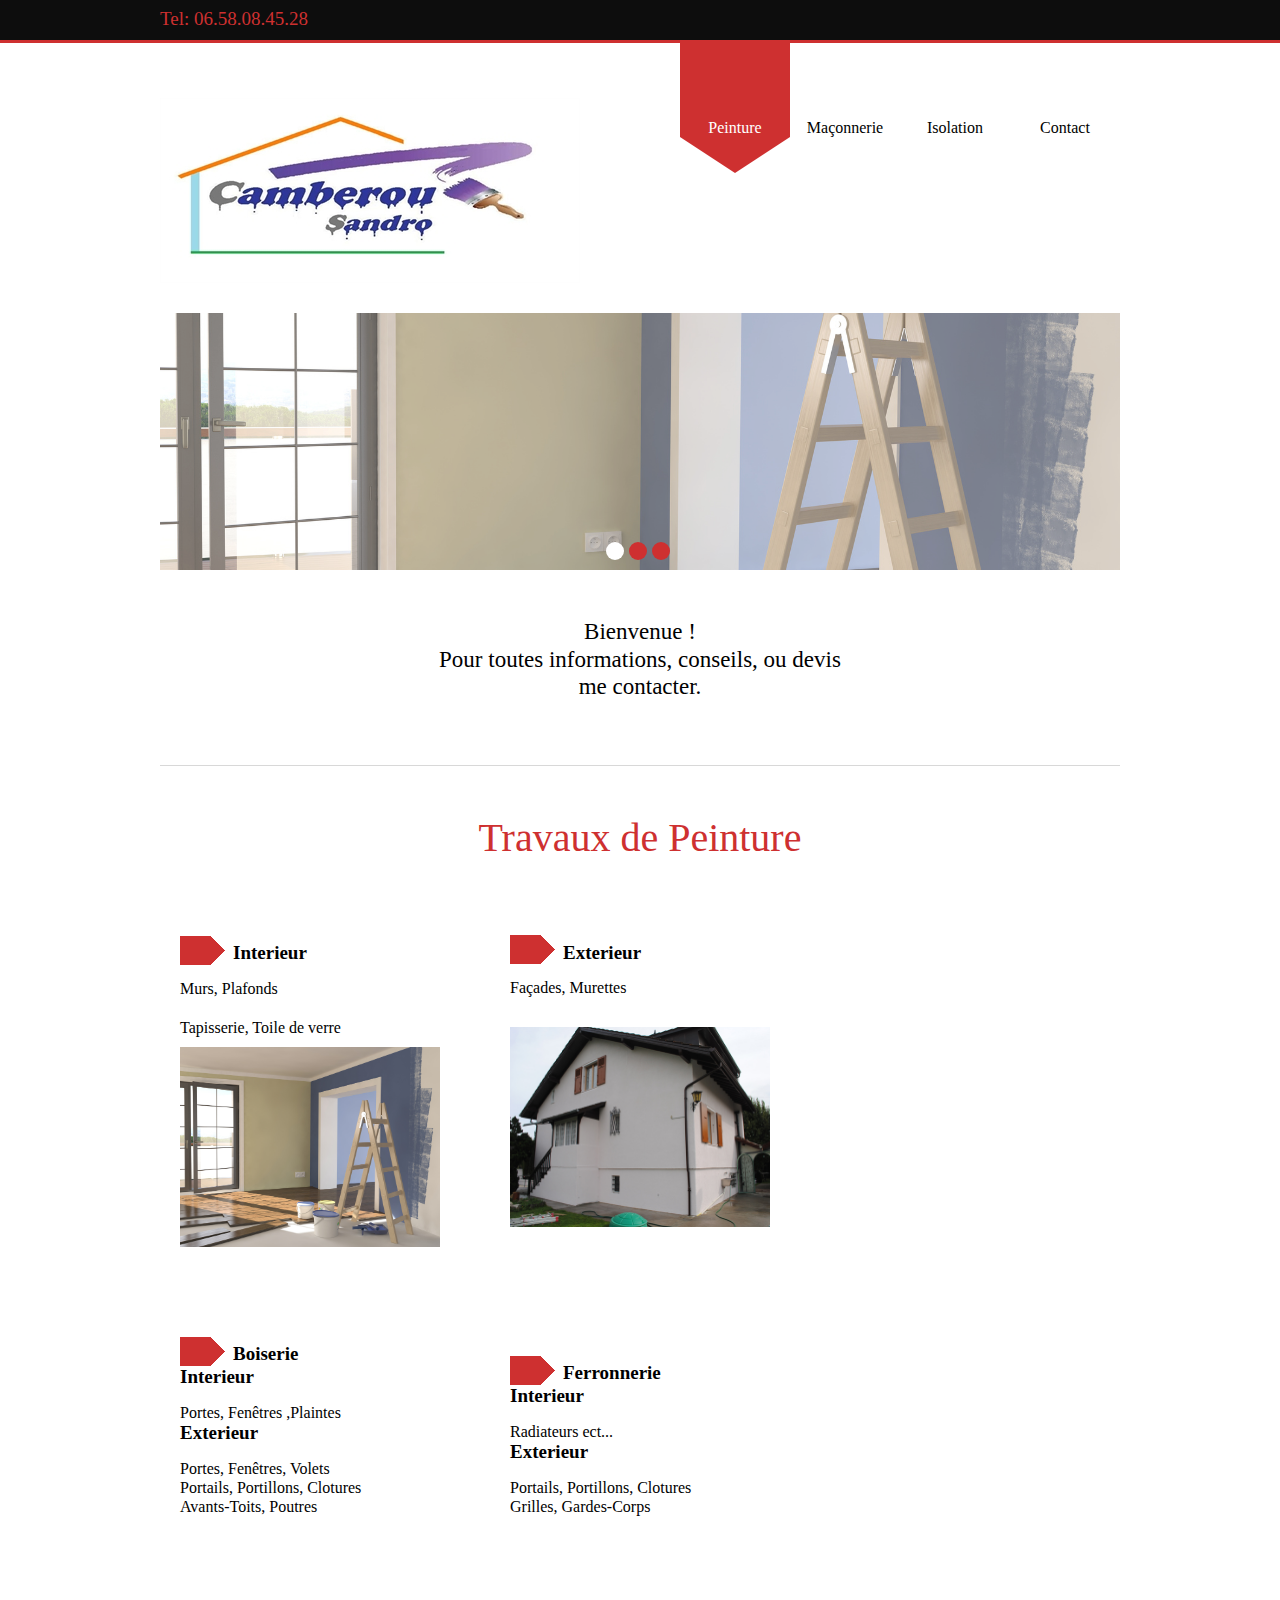
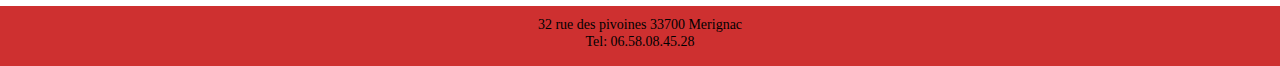
==== index.htm @ 429942e9 "init" ====
<!DOCTYPE HTML>
<html xmlns="http://www.w3.org/1999/xhtml" dir="ltr" lang="fr">
 <head>
  <meta http-equiv="content-type" content="text/html; charset=UTF-8" />
  <meta name="generator" content="openElement (1.56.4)" />
  <link id="openElement" rel="stylesheet" type="text/css" href="WEFiles/Css/v02/openElement.css?v=50491126800" />
  <link id="OETemplate1" rel="stylesheet" type="text/css" href="Templates/design.css?v=50491126800" />
  <link id="OEBase" rel="stylesheet" type="text/css" href="index.css?v=50491126800" />
  <link rel="stylesheet" type="text/css" href="WEFiles/EG/EG_9aa5ea01/Css/skitter-v133.css?v=50491126800" />
  <!--[if lte IE 7]>
  <link rel="stylesheet" type="text/css" href="WEFiles/Css/ie7.css?v=50491126800" />
  <![endif]-->
  <script type="text/javascript">
   var WEInfoPage = {"PHPVersion":"phpOK","OEVersion":"1-56-4","PagePath":"index","Culture":"DEFAULT","LanguageCode":"FR","RelativePath":"","RenderMode":"Export","PageAssociatePath":"index","EditorTexts":null};
  </script>
  <script type="text/javascript" src="WEFiles/Client/jQuery/1.10.2.js?v=50491126800"></script>
  <script type="text/javascript" src="WEFiles/Client/jQuery/migrate.js?v=50491126800"></script>
  <script type="text/javascript" src="WEFiles/Client/Common/oe.min.js?v=50491126800"></script>
  <script type="text/javascript" src="index(var).js?v=50491126800"></script>
  <script type="text/javascript" src="WEFiles/EG/EG_9aa5ea01/Js/oe-skitter-v142.js?v=50491126800"></script>
  <script type="text/javascript" src="WEFiles/EG/EG_9aa5ea01/Js/OESkitterSlider1-v189.js?v=50491126800"></script>
  <script type="text/javascript" src="WEFiles/EG/EG_9aa5ea01/Js/skitter-easing-v88.js?v=50491126800"></script>
  <script type="text/javascript" src="WEFiles/EG/EG_9aa5ea01/Js/animate-colors-min-v76.js?v=50491126800"></script>
  <style id="OEScriptManager" type="text/css">
   /*Grâce à ces codes vous pouvez créer de nouvelles pages qui resteront responsive et les éléments du thème seront bien positionnés*/
   /*BARRE NOIRE MENU*/
   #WEheader-floatL, #WElogo {
   	float: left;
   	display: block !important;
   }
   #WEheader-floatR, #WEnav {
   	float: right;
   	display: block !important;
   }
   /*SLIDER couleur des points*/
   .OESZ_image_number {
   	background-color: #ce3030 !important;
   }
   .image_number_select {
   	background-color: white !important;
   }
   /*Distance entre contenu et pied de page*/
   .conteneur {
   	margin-bottom: 90px;
   }
   /*Adapter pied de page au contenu*/
   .OESZ_XBodyContent {
   	height: auto !important;
   }
   @media screen and (max-width: 640px) { 
   #WEheader-floatL, #WElogo {
   	float: none;
   	text-align: center;
   	margin-left: auto;
   	margin-right: auto;
   }
   #WElogo {
   	padding-top: 20px;
   }
   
   #WEheader-floatR {
   		margin-right: 5px;
   }
   #WEnav {
   	margin: auto;
   	float: none;
   	max-width: 440px;
   }
   	
   	
   /*contenu*/
   #XBody .colonnes {
   	padding: 0px !important;
   	margin: auto !important;
   	display: block !important;
   }
   #XBody .c-deux {
   	margin-top: 20px !important;
   	margin-bottom: 30px !important;
   }
   #WEnav {
   	margin-bottom: 20px;
   }
   .bouton-media {
   	padding: 5px 0 5px 0 !important;
   	background-image: none !important;	
   }
   	/*colonne droite*/
   .droite, .gauche {
   	max-width: 95% !important;
   }
   	
   /*FIN MEDIA*/	
   }
   @media screen and (max-width: 960px) { 
   	
   	.OERelLine {
       text-align: center !important;
   }
   	.gauche {
   		margin-bottom: 20px !important;
   		border: none !important;
   }
   	
   /*PAGE CONTACT*/
   .infos {
   		width: 90% !important;
   		padding: 0px 0px 20px 0px !important;
   		margin-bottom: 20px;
   		border-bottom: solid 1px #CE3030;
   		max-width: 90% !important;
   }
   .infos-texte {
   	text-align: center !important;
   }
   	
   	/*FIN*/
   }
  </style>
  <meta name="viewport" content="width=device-width">
 </head>
 <body class="RWAuto" data-gl="{&quot;KeywordsHomeNotInherits&quot;:false}">
  <form id="XForm" method="post" action="#"></form>
  <div id="XBody" class="BaseDiv RBoth OEPageXbody OESK_XBody_Default" style="z-index:1000">
   <div class="OESZ OESZ_DivContent OESZG_XBody">
    <div class="OESZ OESZ_XBodyContent OESZG_XBody OECT OECT_Content OECTRel">
     <div class="OERelLine OEHAlignL OEVAlignB">
      <div id="WEheader" class="BaseDiv RWidth OEWEPanel OESK_WEPanel_Default OECenterRH header" style="z-index:1">
       <div class="OESZ OESZ_DivContent OESZG_WEheader">
        <div class="OECT OECT_Content OECTRel OEDynTag0">
         <div class="OERelLine OEHAlignL OEVAlignB">
          <div id="WEheader_noir" class="BaseDiv RWidth OEWEPanel OESK_WEPanel_Default OECenterRH" style="z-index:1">
           <div class="OESZ OESZ_DivContent OESZG_WEheader_noir">
            <div class="OECT OECT_Content OECTRel OEDynTag0">
             <div class="OERelLine OEHAlignC OEVAlignB">
              <div id="WEheader-top" class="BaseDiv RWidth OEWEPanel OESK_WEPanel_Default" style="z-index:1">
               <div class="OESZ OESZ_DivContent OESZG_WEheader-top">
                <div class="OECT OECT_Content OECTRel OEDynTag0">
                 <div class="OERelLine OEHAlignL OEVAlignT">
                  <div id="WEheader-floatL" class="BaseDiv RNone OEWELabel OESK_WELabel_Default" style="z-index:1">
                   <div class="OESZ OESZ_DivContent OESZG_WEheader-floatL">
                    <span class="OESZ OESZ_Text OESZG_WEheader-floatL ContentBox">Tel: 06.58.08.45.28<br /></span>
                   </div>
                  </div>
                 </div>
                </div>
               </div>
              </div>
             </div>
            </div>
           </div>
          </div>
         </div>
         <div class="OERelLine OEHAlignC OEVAlignB">
          <div id="WEmenu_logo" class="BaseDiv RWidth OEWEPanel OESK_WEPanel_Default OECenterRH" style="z-index:2">
           <div class="OESZ OESZ_DivContent OESZG_WEmenu_logo">
            <div class="OECT OECT_Content OECTRel OEDynTag0">
             <div class="OERelLine OEHAlignL OEVAlignB">
              <div id="WElogo" class="BaseDiv RBoth OEWEImage OESK_WEImage_Default OE_ActiveLink" style="z-index:3">
               <div class="OESZ OESZ_DivContent OESZG_WElogo OE_ActiveLink">
                <a href="index.htm">
                 <img src="WEFiles/Image/WEImage/logo-WElogo.jpg" class="OESZ OESZ_Img OESZG_WElogo OE_ActiveLink" alt="" />
                </a>
               </div>
              </div><div id="WEnav" class="BaseDiv RNone OEWEPanel OESK_WEPanel_Default" style="z-index:2">
               <div class="OESZ OESZ_DivContent OESZG_WEnav">
                <div class="OECT OECT_Content OECTRel OEDynTag0">
                 <div class="OERelLine OEHAlignL OEVAlignB">
                  <div id="WE3fa23bab39" class="BaseDiv RWidth OEWELink OESK_WELink_Default OE_ActiveLink" style="z-index:1" onclick="return OE.Navigate.open(event,'index.htm',1)">
                   <div class="OESZ OESZ_DivContent OESZG_WE3fa23bab39 OE_ActiveLink">
                    <a class="OESZ OESZ_Link OESZG_WE3fa23bab39 OEo OE_ActiveLink bouton-media ContentBox" data-cd="PageLink" href="index.htm">Peinture</a>
                   </div>
                  </div><div id="WEe0242d6839" class="BaseDiv RWidth OEWELink OESK_WELink_Default" style="z-index:2" onclick="return OE.Navigate.open(event,'maconnerie.htm',1)">
                   <div class="OESZ OESZ_DivContent OESZG_WEe0242d6839">
                    <a class="OESZ OESZ_Link OESZG_WEe0242d6839 OEo bouton-media ContentBox" data-cd="PageLink" href="maconnerie.htm">Maçonnerie<br /></a>
                   </div>
                  </div><div id="WE951f4e176b" class="BaseDiv RWidth OEWELink OESK_WELink_Default" style="z-index:3" onclick="return OE.Navigate.open(event,'isolation.htm',1)">
                   <div class="OESZ OESZ_DivContent OESZG_WE951f4e176b">
                    <a class="OESZ OESZ_Link OESZG_WE951f4e176b OEo bouton-media ContentBox" data-cd="PageLink" href="isolation.htm">Isolation</a>
                   </div>
                  </div><div id="WE62fc55f3cb" class="BaseDiv RWidth OEWELink OESK_WELink_Default" style="z-index:4" onclick="return OE.Navigate.open(event,'contact.htm',1)">
                   <div class="OESZ OESZ_DivContent OESZG_WE62fc55f3cb">
                    <a class="OESZ OESZ_Link OESZG_WE62fc55f3cb OEo bouton-media ContentBox" data-cd="PageLink" href="contact.htm">Contact</a>
                   </div>
                  </div>
                 </div>
                </div>
               </div>
              </div>
             </div>
            </div>
           </div>
          </div>
         </div>
        </div>
       </div>
      </div>
     </div>
     <div class="OERelLine OEHAlignC OEVAlignB">
      <div id="WEconteneur" class="BaseDiv RWidth OEWEPanel OESK_WEPanel_Default OECenterRH conteneur" style="z-index:1001">
       <div class="OESZ OESZ_DivContent OESZG_WEconteneur">
        <div class="OECT OECT_Content OECTRel OEDynTag0">
         <div class="OERelLine OEHAlignL OEVAlignB">
          <div id="WE5710c61493" class="BaseDiv RBoth OEEG_9aa5ea01 OESK_EG_9aa5ea01_Default" style="z-index:1001">
           <div class="OESZ OESZ_DivContent OESZG_WE5710c61493">
            <div style="" class="OESZ OESZ_box_skitter OESZG_WE5710c61493 box_skitter skitter-responsive">
             <ul>
             <li><a href='index.htm
             '><img src='Files/Image/template/peinture2.jpg
             ' class=""  alt="peinture
             " /></a><div class="label_text"><p class="p_skitter OESZ_p_skitter">peinture
             </p></div></li>
             <li><a href='maconnerie.htm
             '><img src='Files/Image/template/maconnerie1.jpg
             ' class=""  alt="maconnerie
             " /></a><div class="label_text"><p class="p_skitter OESZ_p_skitter">maconnerie
             </p></div></li>
             <li><a href='isolation.htm
             '><img src='Files/Image/template/isolation-comble.jpg
             ' class=""  alt="isolation
             " /></a><div class="label_text"><p class="p_skitter OESZ_p_skitter">isolation
             </p></div></li>
             </ul>
            </div>
           </div>
          </div>
         </div>
         <div class="OERelLine OEHAlignC OEVAlignB">
          <div id="WE5cd726565b" class="BaseDiv RWidth OEWEText OESK_WEText_Default" style="z-index:1002">
           <div class="OESZ OESZ_DivContent OESZG_WE5cd726565b">
            <span class="ContentBox">Bienvenue !<br />Pour toutes informations, conseils, ou devis<br />me contacter.<br /><br /></span>
           </div>
          </div>
         </div>
         <div class="OERelLine OEHAlignC OEVAlignB">
          <div id="WE74484b5afb" class="BaseDiv RWidth OEWELabel OESK_WELabel_Default" style="z-index:1003">
           <div class="OESZ OESZ_DivContent OESZG_WE74484b5afb">
            <h1 class="ContentBox">
             <span class="OESZ OESZ_Text OESZG_WE74484b5afb ContentBox">Travaux de Peinture</span>
            </h1>
           </div>
          </div>
         </div>
         <div class="OERelLine OEHAlignL OEVAlignB">
          <div id="WE04678fc79e" class="BaseDiv RWidth OEWEPanel OESK_WEPanel_Default  colonnes" style="z-index:1005">
           <div class="OESZ OESZ_DivContent OESZG_WE04678fc79e">
            <div class="OECT OECT_Content OECTRel OEDynTag0">
             <div class="OERelLine OEHAlignL OEVAlignB">
              <div id="WE53fba9bbbe" class="BaseDiv RNone OEWELabel OESK_WELabel_Default" style="z-index:1003">
               <div class="OESZ OESZ_DivContent OESZG_WE53fba9bbbe">
                <span class="OESZ OESZ_Text OESZG_WE53fba9bbbe ContentBox"><br /></span>
               </div>
              </div><div id="WEcc15944ae5" class="BaseDiv RNone OEWELabel OESK_WELabel_Default" style="z-index:1002">
               <div class="OESZ OESZ_DivContent OESZG_WEcc15944ae5">
                <span class="OESZ OESZ_Text OESZG_WEcc15944ae5 ContentBox">Interieur</span>
               </div>
              </div>
             </div>
             <div class="OERelLine OEHAlignL OEVAlignB">
              <div id="WE3c1dbb5940" class="BaseDiv RNone OEWEText OESK_WEText_Default" style="z-index:1001">
               <div class="OESZ OESZ_DivContent OESZG_WE3c1dbb5940">
                <span class="ContentBox">Murs, Plafonds<br /><br />Tapisserie, Toile de verre<br /></span>
               </div>
              </div>
             </div>
             <div class="OERelLine OEHAlignL OEVAlignB">
              <div id="WEede0c242e0" class="BaseDiv RBoth OEWEImage OESK_WEImage_Default" style="z-index:1004">
               <div class="OESZ OESZ_DivContent OESZG_WEede0c242e0">
                <img src="Files/Image/template/peinture2.jpg" class="OESZ OESZ_Img OESZG_WEede0c242e0" alt="" />
               </div>
              </div>
             </div>
            </div>
           </div>
          </div><div id="WEfa60db77c1" class="BaseDiv RWidth OEWEPanel OESK_WEPanel_Default  colonnes c-deux" style="z-index:1005">
           <div class="OESZ OESZ_DivContent OESZG_WEfa60db77c1">
            <div class="OECT OECT_Content OECTRel OEDynTag0">
             <div class="OERelLine OEHAlignL OEVAlignB">
              <div id="WEeed786d87d" class="BaseDiv RNone OEWELabel OESK_WELabel_Default" style="z-index:1004">
               <div class="OESZ OESZ_DivContent OESZG_WEeed786d87d">
                <span class="OESZ OESZ_Text OESZG_WEeed786d87d ContentBox"><br /></span>
               </div>
              </div><div id="WE5eb8d01a35" class="BaseDiv RNone OEWELabel OESK_WELabel_Default" style="z-index:1002">
               <div class="OESZ OESZ_DivContent OESZG_WE5eb8d01a35">
                <span class="OESZ OESZ_Text OESZG_WE5eb8d01a35 ContentBox">Exterieur</span>
               </div>
              </div>
             </div>
             <div class="OERelLine OEHAlignL OEVAlignB">
              <div id="WEd11c6f5782" class="BaseDiv RNone OEWEText OESK_WEText_Default" style="z-index:1001">
               <div class="OESZ OESZ_DivContent OESZG_WEd11c6f5782">
                <span class="ContentBox">Façades, Murettes<br /><br /></span>
               </div>
              </div>
             </div>
             <div class="OERelLine OEHAlignL OEVAlignB">
              <div id="WE5d1efb2253" class="BaseDiv RBoth OEWEImage OESK_WEImage_Default" style="z-index:1004">
               <div class="OESZ OESZ_DivContent OESZG_WE5d1efb2253">
                <img src="Files/Image/template/peinture3.jpg" class="OESZ OESZ_Img OESZG_WE5d1efb2253" alt="" />
               </div>
              </div>
             </div>
            </div>
           </div>
          </div>
         </div>
        </div>
       </div>
      </div>
     </div>
     <div class="OERelLine OEHAlignC OEVAlignB">
      <div id="WEf423ad8312" class="BaseDiv RWidth OEWEPanel OESK_WEPanel_Default OECenterRH conteneur" style="z-index:1002">
       <div class="OESZ OESZ_DivContent OESZG_WEf423ad8312">
        <div class="OECT OECT_Content OECTRel OEDynTag0">
         <div class="OERelLine OEHAlignL OEVAlignB">
          <div id="WE842ec059bf" class="BaseDiv RWidth OEWEPanel OESK_WEPanel_Default  colonnes" style="z-index:1006">
           <div class="OESZ OESZ_DivContent OESZG_WE842ec059bf">
            <div class="OECT OECT_Content OECTRel OEDynTag0">
             <div class="OERelLine OEHAlignL OEVAlignB">
              <div id="WE58bc600ae0" class="BaseDiv RNone OEWELabel OESK_WELabel_Default" style="z-index:1003">
               <div class="OESZ OESZ_DivContent OESZG_WE58bc600ae0">
                <span class="OESZ OESZ_Text OESZG_WE58bc600ae0 ContentBox"><br /></span>
               </div>
              </div><div id="WE911c606394" class="BaseDiv RNone OEWELabel OESK_WELabel_Default" style="z-index:1002">
               <div class="OESZ OESZ_DivContent OESZG_WE911c606394">
                <span class="OESZ OESZ_Text OESZG_WE911c606394 ContentBox">Boiserie</span>
               </div>
              </div>
             </div>
             <div class="OERelLine OEHAlignL OEVAlignB">
              <div id="WEdc03c7357d" class="BaseDiv RWidth OEWEPanel OESK_WEPanel_Default  c-deux colonnes" style="z-index:1004">
               <div class="OESZ OESZ_DivContent OESZG_WEdc03c7357d">
                <div class="OECT OECT_Content OECTRel OEDynTag0">
                 <div class="OERelLine OEHAlignL OEVAlignB">
                  <div id="WEb56edbe967" class="BaseDiv RNone OEWELabel OESK_WELabel_Default" style="z-index:1002">
                   <div class="OESZ OESZ_DivContent OESZG_WEb56edbe967">
                    <span class="OESZ OESZ_Text OESZG_WEb56edbe967 ContentBox">Interieur<br /></span>
                   </div>
                  </div>
                 </div>
                 <div class="OERelLine OEHAlignL OEVAlignB">
                  <div id="WEad2ae50d4e" class="BaseDiv RNone OEWEText OESK_WEText_Default" style="z-index:1001">
                   <div class="OESZ OESZ_DivContent OESZG_WEad2ae50d4e">
                    <span class="ContentBox">Portes, Fenêtres ,Plaintes&nbsp;<br /></span>
                   </div>
                  </div>
                 </div>
                </div>
               </div>
              </div><div id="WEe9e412b58f" class="BaseDiv RWidth OEWEPanel OESK_WEPanel_Default  c-deux colonnes" style="z-index:1004">
               <div class="OESZ OESZ_DivContent OESZG_WEe9e412b58f">
                <div class="OECT OECT_Content OECTRel OEDynTag0">
                 <div class="OERelLine OEHAlignL OEVAlignB">
                  <div id="WE54febd3658" class="BaseDiv RNone OEWELabel OESK_WELabel_Default" style="z-index:1002">
                   <div class="OESZ OESZ_DivContent OESZG_WE54febd3658">
                    <span class="OESZ OESZ_Text OESZG_WE54febd3658 ContentBox">Exterieur<br /></span>
                   </div>
                  </div>
                 </div>
                 <div class="OERelLine OEHAlignL OEVAlignB">
                  <div id="WE70b2c04f69" class="BaseDiv RNone OEWEText OESK_WEText_Default" style="z-index:1001">
                   <div class="OESZ OESZ_DivContent OESZG_WE70b2c04f69">
                    <span class="ContentBox">Portes, Fenêtres, Volets<br />Portails, Portillons, Clotures<br />Avants-Toits, Poutres<br /></span>
                   </div>
                  </div>
                 </div>
                </div>
               </div>
              </div>
             </div>
            </div>
           </div>
          </div><div id="WE6c799a5e03" class="BaseDiv RWidth OEWEPanel OESK_WEPanel_Default  colonnes" style="z-index:1007">
           <div class="OESZ OESZ_DivContent OESZG_WE6c799a5e03">
            <div class="OECT OECT_Content OECTRel OEDynTag0">
             <div class="OERelLine OEHAlignL OEVAlignB">
              <div id="WE86f91cca72" class="BaseDiv RNone OEWELabel OESK_WELabel_Default" style="z-index:1003">
               <div class="OESZ OESZ_DivContent OESZG_WE86f91cca72">
                <span class="OESZ OESZ_Text OESZG_WE86f91cca72 ContentBox"><br /></span>
               </div>
              </div><div id="WEde01dfc52c" class="BaseDiv RNone OEWELabel OESK_WELabel_Default" style="z-index:1002">
               <div class="OESZ OESZ_DivContent OESZG_WEde01dfc52c">
                <span class="OESZ OESZ_Text OESZG_WEde01dfc52c ContentBox">Ferronnerie</span>
               </div>
              </div>
             </div>
             <div class="OERelLine OEHAlignL OEVAlignB">
              <div id="WE4c4cfd85fe" class="BaseDiv RWidth OEWEPanel OESK_WEPanel_Default  c-deux colonnes" style="z-index:1004">
               <div class="OESZ OESZ_DivContent OESZG_WE4c4cfd85fe">
                <div class="OECT OECT_Content OECTRel OEDynTag0">
                 <div class="OERelLine OEHAlignL OEVAlignB">
                  <div id="WE9eb37781df" class="BaseDiv RNone OEWELabel OESK_WELabel_Default" style="z-index:1002">
                   <div class="OESZ OESZ_DivContent OESZG_WE9eb37781df">
                    <span class="OESZ OESZ_Text OESZG_WE9eb37781df ContentBox">Interieur<br /></span>
                   </div>
                  </div>
                 </div>
                 <div class="OERelLine OEHAlignL OEVAlignB">
                  <div id="WE326e150a34" class="BaseDiv RNone OEWEText OESK_WEText_Default" style="z-index:1001">
                   <div class="OESZ OESZ_DivContent OESZG_WE326e150a34">
                    <span class="ContentBox">Radiateurs ect...<br /></span>
                   </div>
                  </div>
                 </div>
                </div>
               </div>
              </div><div id="WEc3a3e5d91c" class="BaseDiv RWidth OEWEPanel OESK_WEPanel_Default  c-deux colonnes" style="z-index:1004">
               <div class="OESZ OESZ_DivContent OESZG_WEc3a3e5d91c">
                <div class="OECT OECT_Content OECTRel OEDynTag0">
                 <div class="OERelLine OEHAlignL OEVAlignB">
                  <div id="WE45852f1edc" class="BaseDiv RNone OEWELabel OESK_WELabel_Default" style="z-index:1002">
                   <div class="OESZ OESZ_DivContent OESZG_WE45852f1edc">
                    <span class="OESZ OESZ_Text OESZG_WE45852f1edc ContentBox">Exterieur<br /></span>
                   </div>
                  </div>
                 </div>
                 <div class="OERelLine OEHAlignL OEVAlignB">
                  <div id="WE679fffd0a5" class="BaseDiv RNone OEWEText OESK_WEText_Default" style="z-index:1001">
                   <div class="OESZ OESZ_DivContent OESZG_WE679fffd0a5">
                    <span class="ContentBox">Portails, Portillons, Clotures<br />Grilles, Gardes-Corps<br /></span>
                   </div>
                  </div>
                 </div>
                </div>
               </div>
              </div>
             </div>
            </div>
           </div>
          </div>
         </div>
        </div>
       </div>
      </div>
     </div>
    </div>
    <div class="OESZ OESZ_XBodyFooter OESZG_XBody OECT OECT_Footer OECTRel">
     <div class="OERelLine OEHAlignL OEVAlignB">
      <div id="WEfooter" class="BaseDiv RWidth OEWEPanel OESK_WEPanel_Default OECenterRH footer" style="z-index:1">
       <div class="OESZ OESZ_DivContent OESZG_WEfooter">
        <div class="OECT OECT_Content OECTRel OEDynTag0">
         <div class="OERelLine OEHAlignC OEVAlignB">
          <div id="WE28140157f8" class="BaseDiv RWidth OEWEPanel OESK_WEPanel_Default" style="z-index:1">
           <div class="OESZ OESZ_DivContent OESZG_WE28140157f8">
            <div class="OECT OECT_Content OECTRel OEDynTag0">
             <div class="OERelLine OEHAlignC OEVAlignM">
              <div id="WEd2a4b0c17b" class="BaseDiv RWidth OEWEText OESK_WEText_Default" style="z-index:3">
               <div class="OESZ OESZ_DivContent OESZG_WEd2a4b0c17b">
                <span class="ContentBox">32 rue des pivoines 33700 Merignac<br />Tel: 06.58.08.45.28<br /></span>
               </div>
              </div>
             </div>
            </div>
           </div>
          </div>
         </div>
        </div>
       </div>
      </div>
     </div>
    </div>
   </div>
  </div>
 </body>
</html>
---- WEFiles/Css/v02/openElement.css ----
body{padding:0 !important;margin:0 !important;font-size:16px;line-height:1.2}.OESK_XBody_Default{margin:0 auto 0 auto}.Fs1{font-size:10px}.Fs2{font-size:13px}.Fs3{font-size:16px}.Fs4{font-size:18px}.Fs5{font-size:24px}.Fs6{font-size:32px}h1,h2,h3,h4,h5,h6{padding:0;margin:0;font-weight:inherit;font-style:inherit;font-size:inherit}div{position:relative;border-width:0;text-decoration:inherit}.BaseDiv{overflow:visible;position:absolute}.BaseDiv.oeOrigLimits{overflow:visible !important;min-height:15px;min-width:15px}.BaseDiv.OEWEHr{min-height:15px}.BaseDiv.OEWEHrVertival{min-width:15px}#XBody{position:relative}#XBody div.BaseDiv>.OESZ_DivContent{padding:0;margin:0}#XBody div.BaseDiv.RBoth>.OESZ_DivContent,#XBody div.BaseDiv.RKeepRatio>.OESZ_DivContent{width:100%;height:100%}#XBody div.BaseDiv.RWidth>.OESZ_DivContent{width:100%;height:auto}#XBody div.BaseDiv.RHeight>.OESZ_DivContent{width:auto;height:100%}.ContentBox{display:-moz-inline-stack;display:inline-block;width:inherit;height:inherit;box-sizing:border-box;-webkit-box-sizing:border-box;-moz-box-sizing:border-box}.MaxBox{display:-moz-inline-stack;display:inline-block;width:100%;height:100%;box-sizing:border-box;-webkit-box-sizing:border-box;-moz-box-sizing:border-box}.OESZ_DivLeft1,.OESZ_DivLeft2,.OESZ_DivLeft3,.OESZ_DivLeft4,.OESZ_DivRight1,.OESZ_DivRight2,.OESZ_DivRight3,.OESZ_DivRight4{position:absolute;overflow:hidden;z-index:1}a:link,a:visited,a:hover,a:active{text-decoration:none;color:#00f}.FontBlock{display:inline}.OECT{width:100%;height:100%;min-height:15px;min-width:15px}.BaseDiv>.OESZ_DivContent>.OECT{overflow:visible}.BaseDiv.RBoth:not(#XBody)>.OESZ_DivContent>.OECT{overflow:auto}.OESZG_XBody.OECT{overflow:visible}.OECenterAB{top:0 !important;bottom:0 !important;left:0 !important;right:0 !important;margin:auto !important}.OECenterAH{left:0 !important;right:0 !important;margin-left:auto !important;margin-right:auto !important}.OECenterAV{top:0 !important;bottom:0 !important;margin-top:auto !important;margin-bottom:auto !important}.OECenterRH{margin-left:auto !important;margin-right:auto !important;float:none !important;text-align:left;left:0 !important;right:0 !important}.OERelLine{width:100%;clear:both}.OECTRel>.OERelLine>.BaseDiv,.OECTRel>.OEIteratorParent>.OEIterator>.OERelLine>.BaseDiv,.OECTRel>.OEIteratorParent>.OERelLine>.OEIterator>.BaseDiv{position:relative !important;left:auto !important;right:auto !important;top:auto !important;bottom:auto !important;display:inline-block;text-align:left}.OECTRel>.OERelLine.OEHAlignL,.OECTRel>.OEIteratorParent>.OERelLine.OEHAlignL,.OECTRel>.OEIteratorParent>.OEIterator>.OERelLine.OEHAlignL{text-align:left}.OECTRel>.OERelLine.OEHAlignC,.OECTRel>.OEIteratorParent>.OERelLine.OEHAlignC,.OECTRel>.OEIteratorParent>.OEIterator>.OERelLine.OEHAlignC{text-align:center}.OECTRel>.OERelLine.OEHAlignR,.OECTRel>.OEIteratorParent>.OERelLine.OEHAlignR,.OECTRel>.OEIteratorParent>.OEIterator>.OERelLine.OEHAlignR{text-align:right}.OECTRel>.OERelLine.OEVAlignT>.BaseDiv,.OECTRel>.OEIteratorParent>.OEIterator>.OERelLine.OEVAlignT>.BaseDiv,.OECTRel>.OEIteratorParent>.OERelLine.OEVAlignT>.OEIterator>.BaseDiv{vertical-align:top}.OECTRel>.OERelLine.OEVAlignM>.BaseDiv,.OECTRel>.OEIteratorParent>.OEIterator>.OERelLine.OEVAlignM>.BaseDiv,.OECTRel>.OEIteratorParent>.OERelLine.OEVAlignM>.OEIterator>.BaseDiv{vertical-align:middle}.OECTRel>.OERelLine.OEVAlignB>.BaseDiv,.OECTRel>.OEIteratorParent>.OEIterator>.OERelLine.OEVAlignB>.BaseDiv,.OECTRel>.OEIteratorParent>.OERelLine.OEVAlignB>.OEIterator>.BaseDiv{vertical-align:bottom}.OEWinModal{position:absolute;top:0;left:0;width:100%;height:100%;z-index:10000000;background:url('../../Image/ModalBackgound.png')}#OELoading{cursor:wait}#OELoadingAnim{top:50%;left:50%;width:132px;height:17px;margin-top:-8px;margin-left:-66px;background-image:url('../../Image/Loading2.gif')}#ModalPopupBlock{position:absolute;width:350px;z-index:10000000;background-color:#eee;border:1px outset #414040;box-shadow:0 0 3px 1px #3a3939;-webkit-box-shadow:0 0 3px 1px #3a3939;-moz-box-shadow:0 0 3px 1px #3a3939;-webkit-border-radius:0 0 3px 1px #3a3939;-moz-border-radius:0 0 3px 1px #3a3939}#ModalPopupBlockClose{position:absolute;right:-12px;top:-12px;background:url('../../Image/delete.png') no-repeat;cursor:pointer;width:28px;height:28px;z-index:1}#ModalPopupBlockContent{font:lighter 13px Arial,sans-serif;text-align:center;width:auto;max-height:200px;margin:20px 0 0 0;padding:0 5px 20px 5px;overflow:auto}#ModalPopupBlockFooter{width:auto;text-align:center;padding:5px;margin:0 8px 0 8px;border-top:1px solid #d3d3d3}#ModalPopupBlockFooter input{width:100px}.OEWEMenuAccordion{outline:none}.OESZ_FirstTitle{outline:none}.inputBoxSizing input,.inputBoxSizing textarea{width:100%;-webkit-box-sizing:border-box;-moz-box-sizing:border-box;box-sizing:border-box}.opentip-container{font:lighter 11px/1.3 Arial,sans-serif}.OEValidatorIco{background:url('../../Image/warning.png') no-repeat;width:16px;height:16px;float:left;margin-right:3px}.oe-wrap-aspect-ratio{position:relative;display:block;left:0 !important;top:0 !important;right:0 !important}.oe-subwrap-aspect-ratio{position:absolute;display:block;left:0 !important;top:0 !important;right:0 !important;bottom:0 !important;margin:0 !important;padding:0 !important}.opentip-container.stem-left .ot-close{top:-14px !important;right:-20px !important;left:auto !important}.opentip-container.stem-right .ot-close{top:-14px !important;left:-20px !important;right:auto !important}.OEWEAnchor a:before{content:""}.OESZ_XBodyLeftColumn,.OESZ_LeftColumn,.OESZ_XBodyRightColumn,.OESZ_RightColumn{position:absolute;height:100%;top:0}.OESZ_XBodyLeftColumn,.OESZ_LeftColumn{left:0}.OESZ_XBodyRightColumn,.OESZ_RightColumn{right:0}.OESZ_Wrap_Columns_NoLeft{padding-left:0 !important}.OESZ_Wrap_Columns_NoRight{padding-right:0 !important}img.OESZ_Img{display:block}@media screen and (orientation:landscape){.doesnt-exist{background:none}}
---- Templates/design.css ----
/*MinVersion*/
.OESK_XBody_Default{width:900px}.OESK_XBody_Default .OESZ_XBodyContent{width:100%;height:550px}.OESK_XBody_Default .OESZ_XBodyFooter{width:100%;height:50px}.OESK_WEPanel_Default{width:350px;height:150px}.OESK_WELabel_Default{width:350px}.OESK_WEText_Default{width:350px;height:80px}#XBody .OESZ_XBodyContent{display:block;height:15px}#XBody .OESZ_XBodyFooter{display:block;height:223px}#XBody .OESZ_XBodyHeader{display:none;height:50px}#XBody .OESZ_XBodyLeftColumn{display:none;width:50px}#XBody .OESZ_XBodyRightColumn{display:none;width:50px}#XBody .OESZ_Wrap_Columns{padding-left:0;padding-right:0}#XBody{width:100%;height:auto}#XBody>.OESZ_DivContent{height:auto}#XBody .OESZ_XBodyContent{height:auto}#XBody .OESZ_XBodyFooter{height:auto}#XBody .OESZ_XBodyHeader{height:auto}#WEheader{width:100%;height:auto}#WEheader_noir{width:100%;height:auto;border-bottom:3px solid #ce3030;min-height:40px;background-color:#0d0d0d}#WEheader-top{width:100%;height:auto;max-width:960px}#WEheader-floatL{width:auto;height:auto;color:#ce3030;padding:8px 0 0 0;font-size:19px;font-family:Georgia,'Times New Roman',Times,serif}#WEmenu_logo{width:100%;height:auto;margin:0 0 30px 0;max-width:960px;min-height:150px}#WElogo{width:420px;height:185px;padding:55px 0 0 0}#WElogo .OESZ_Img{width:100%;height:100%}#WEnav{width:auto;height:auto}#WE3fa23bab39 a:link{color:#000}#WE3fa23bab39 a:visited{color:#000}#WE3fa23bab39 .OE_ActiveLink a{color:#fff}#WE3fa23bab39{width:110px;height:auto;text-align:center;font-size:16px;font-family:Georgia,'Times New Roman',Times,serif}#WE3fa23bab39 .OESZ_Link{color:#000;padding:75px 0 36px 0}#WE3fa23bab39 .OE_Over.OESZ_Link{color:#ce3030}#WE3fa23bab39 .OE_ActiveLink.OESZ_Link{color:#fff;background-color:#ce3030;background-repeat:no-repeat;background-image:url("../Files/Image/template/menu.png")}#WEe0242d6839 a:link{color:#000}#WEe0242d6839 a:visited{color:#000}#WEe0242d6839{width:110px;height:auto;text-align:center;font-size:16px;font-family:Georgia,'Times New Roman',Times,serif}#WEe0242d6839 .OESZ_Link{color:#000;padding:75px 0 36px 0}#WEe0242d6839 .OE_Over.OESZ_Link{color:#ce3030}#WEe0242d6839 .OE_ActiveLink.OESZ_Link{color:#fff;background-color:#ce3030;background-repeat:no-repeat;background-image:url("../Files/Image/template/menu.png")}#WE951f4e176b a:link{color:#000}#WE951f4e176b a:visited{color:#000}#WE951f4e176b{width:110px;height:auto;text-align:center;font-size:16px;font-family:Georgia,'Times New Roman',Times,serif}#WE951f4e176b .OESZ_Link{color:#000;padding:75px 0 36px 0}#WE951f4e176b .OE_Over.OESZ_Link{color:#ce3030}#WE951f4e176b .OE_ActiveLink.OESZ_Link{color:#fff;background-color:#ce3030;background-repeat:no-repeat;background-image:url("../Files/Image/template/menu.png")}#WE62fc55f3cb a:link{color:#000}#WE62fc55f3cb a:visited{color:#000}#WE62fc55f3cb{width:110px;height:auto;text-align:center;font-size:16px;font-family:Georgia,'Times New Roman',Times,serif}#WE62fc55f3cb .OESZ_Link{color:#000;padding:75px 0 36px 0}#WE62fc55f3cb .OE_Over.OESZ_Link{color:#ce3030}#WE62fc55f3cb .OE_ActiveLink.OESZ_Link{color:#fff;background-color:#ce3030;background-repeat:no-repeat;background-image:url("../Files/Image/template/menu.png")}#WEfooter{width:100%;height:auto;min-height:60px;background-color:#ce3030}#WE28140157f8{width:100%;height:auto;padding:11px 0 11px 0;max-width:960px}#WEd2a4b0c17b{width:320px;height:auto;text-align:center;font-size:14px;font-family:Georgia,'Times New Roman',Times,serif}#WE9aed9d21cb{position:absolute;left:550px;top:350px;width:auto;height:auto}#WE778b030f6b{position:absolute;left:20px;top:110px;width:auto;height:auto}#WE75af763041{position:absolute;left:470px;top:150px;width:auto;height:auto}#WE005ab7985e{position:absolute;left:360px;top:70px;width:auto;height:auto}@media only screen and (max-width:1199px){#WElogo .OESZ_Img{width:100%;height:100%}}@media only screen and (max-width:767px){#WElogo .OESZ_Img{width:100%;height:100%}}@media only screen and (max-width:480px){#WElogo .OESZ_Img{width:100%;height:100%}}
---- index.css ----
/*MinVersion*/
.OESK_XBody_Default{width:900px}.OESK_XBody_Default .OESZ_XBodyContent{width:100%;height:550px}.OESK_XBody_Default .OESZ_XBodyFooter{width:100%;height:50px}.OESK_WEPanel_Default{width:350px;height:150px}.OESK_EG_9aa5ea01_Default{width:320px;height:200px}.OESK_WEText_Default{width:350px;height:80px}.OESK_WELabel_Default{width:350px}#XBody .OESZ_XBodyContent{display:block;height:1094px}#XBody .OESZ_XBodyFooter{display:block}#XBody .OESZ_XBodyHeader{display:none}#XBody .OESZ_XBodyLeftColumn{display:none}#XBody .OESZ_XBodyRightColumn{display:none}#XBody .OESZ_Wrap_Columns{padding-left:0;padding-right:0}#XBody{width:100%}#WEconteneur{width:100%;height:auto;max-width:960px}#WE5710c61493{width:100%;height:257px;margin:0 0 48px 0}#WE5710c61493 .OESZ_info_slide{bottom:5px}#WE5cd726565b{width:100%;height:auto;margin:0 0 37px 0;max-width:630px;text-align:center;font-size:23px;font-family:Georgia,'Times New Roman',Times,serif}#WE74484b5afb{width:100%;height:auto;border-top:1px solid #d8d8d8;color:#ce3030;padding:48px 0 73px 0;text-align:center;font-size:40px;font-family:Georgia,'Times New Roman',Times,serif}#WE04678fc79e{width:100%;height:auto;padding:0 70px 0 20px;max-width:260px}#WE53fba9bbbe{width:auto;height:auto;color:#fff;line-height:28px;margin:0 8px 0 0;padding:0 0 0 8px;min-height:29px;min-width:37px;background-color:#ce3030;background-repeat:no-repeat;background-position:8px;font-size:20px;font-family:Verdana,Arial,Helvetica,sans-serif;background-image:url("Files/Image/template/icone2.png")}#WE53fba9bbbe .OESZ_Text{text-align:center}#WEcc15944ae5{width:auto;height:auto;font-weight:bold;font-size:19px;font-family:Georgia,'Times New Roman',Times,serif}#WE3c1dbb5940{width:auto;height:auto;padding:14px 0 0 0;font-size:16px;font-family:Georgia,'Times New Roman',Times,serif}#WEede0c242e0{width:100%;height:200px;padding:10px 0 0 0}#WEede0c242e0 .OESZ_Img{width:100%;height:100%}#WEfa60db77c1{width:31.78%;height:auto;margin:0 0 20px 0;padding:0;max-width:260px}#WEeed786d87d{width:auto;height:auto;color:#fff;line-height:28px;margin:0 8px 0 0;padding:0 0 0 8px;min-height:29px;min-width:37px;background-color:#ce3030;background-repeat:no-repeat;background-position:8px;font-size:20px;font-family:Verdana,Arial,Helvetica,sans-serif;background-image:url("Files/Image/template/icone2.png")}#WEeed786d87d .OESZ_Text{text-align:center}#WE5eb8d01a35{width:auto;height:auto;font-weight:bold;font-size:19px;font-family:Georgia,'Times New Roman',Times,serif}#WEd11c6f5782{width:auto;height:auto;padding:14px 0 0 0;font-size:16px;font-family:Georgia,'Times New Roman',Times,serif}#WE5d1efb2253{width:100%;height:200px;padding:10px 0 0 0}#WE5d1efb2253 .OESZ_Img{width:100%;height:100%}#WEf423ad8312{width:100%;height:auto;max-width:960px}#WE842ec059bf{width:100%;height:auto;padding:0 70px 0 20px;max-width:260px}#WE58bc600ae0{width:auto;height:auto;color:#fff;line-height:28px;margin:0 8px 0 0;padding:0 0 0 8px;min-height:29px;min-width:37px;background-color:#ce3030;background-repeat:no-repeat;background-position:8px;font-size:20px;font-family:Verdana,Arial,Helvetica,sans-serif;background-image:url("Files/Image/template/icone2.png")}#WE58bc600ae0 .OESZ_Text{text-align:center}#WE911c606394{width:auto;height:auto;font-weight:bold;font-size:19px;font-family:Georgia,'Times New Roman',Times,serif}#WEdc03c7357d{width:100%;height:auto;max-width:260px}#WEb56edbe967{width:auto;height:auto;font-weight:bold;font-size:19px;font-family:Georgia,'Times New Roman',Times,serif}#WEad2ae50d4e{width:auto;height:auto;padding:14px 0 0 0;font-size:16px;font-family:Georgia,'Times New Roman',Times,serif}#WEe9e412b58f{width:100%;height:auto;max-width:260px}#WE54febd3658{width:auto;height:auto;font-weight:bold;font-size:19px;font-family:Georgia,'Times New Roman',Times,serif}#WE70b2c04f69{width:auto;height:auto;padding:14px 0 0 0;font-size:16px;font-family:Georgia,'Times New Roman',Times,serif}#WE6c799a5e03{width:100%;height:auto;padding:0;max-width:260px}#WE86f91cca72{width:auto;height:auto;color:#fff;line-height:28px;margin:0 8px 0 0;padding:0 0 0 8px;min-height:29px;min-width:37px;background-color:#ce3030;background-repeat:no-repeat;background-position:8px;font-size:20px;font-family:Verdana,Arial,Helvetica,sans-serif;background-image:url("Files/Image/template/icone2.png")}#WE86f91cca72 .OESZ_Text{text-align:center}#WEde01dfc52c{width:auto;height:auto;font-weight:bold;font-size:19px;font-family:Georgia,'Times New Roman',Times,serif}#WE4c4cfd85fe{width:100%;height:auto;max-width:260px}#WE9eb37781df{width:auto;height:auto;font-weight:bold;font-size:19px;font-family:Georgia,'Times New Roman',Times,serif}#WE326e150a34{width:auto;height:auto;padding:14px 0 0 0;font-size:16px;font-family:Georgia,'Times New Roman',Times,serif}#WEc3a3e5d91c{width:100%;height:auto;max-width:260px}#WE45852f1edc{width:auto;height:auto;font-weight:bold;font-size:19px;font-family:Georgia,'Times New Roman',Times,serif}#WE679fffd0a5{width:auto;height:auto;padding:14px 0 0 0;font-size:16px;font-family:Georgia,'Times New Roman',Times,serif}
---- WEFiles/EG/EG_9aa5ea01/Css/skitter-v133.css ----
/* =Skitter styles
----------------------------------------------- */
.box_skitter {
	position: relative;
	width: 800px;
	height: 300px;
	background: #000;
}

.box_skitter img {
	max-width: none;
} /* Tip for stildv */
.box_skitter ul {
	display: none;
}

.box_skitter .container_skitter {
	overflow: hidden;
	position: relative;
}

.box_skitter .image {
	overflow: hidden;
}

.box_skitter .image img {
	display: none;
}

/* =Box clone
-------------------------------------------------------------- */
.box_skitter .box_clone {
	position: absolute;
	top: 0;
	left: 0;
	width: 100px;
	overflow: hidden;
	display: none;
	z-index: 20;
}

.box_skitter .box_clone img {
	position: absolute;
	top: 0;
	left: 0;
	z-index: 20;
}

/* =Navigation
-------------------------------------------------------------- */
.box_skitter .prev_button {
	position: absolute;
	top: 50%;
	left: 35px;
	z-index: 152;
	width: 42px;
	height: 42px;
	overflow: hidden;
	text-indent: -9999em;
	margin-top: -25px;
	-webkit-transition: all 0.2s;
	-moz-transition: all 0.2s;
	transition: all 0.2s;
}

.box_skitter .next_button {
	position: absolute;
	top: 50%;
	right: 35px;
	z-index: 152;
	width: 42px;
	height: 42px;
	overflow: hidden;
	text-indent: -9999em;
	margin-top: -25px;
	-webkit-transition: all 0.2s;
	-moz-transition: all 0.2s;
	transition: all 0.2s;
}

.box_skitter .prev_button:hover, .box_skitter .next_button:hover {
	opacity: 0.5 !important;
}

/* =Numbers
-------------------------------------------------------------- */
.box_skitter .info_slide {
	position: absolute;
	top: 15px;
	left: 15px;
	z-index: 100;
	background: #000;
	color: #fff;
	font: bold 11px arial;
	padding: 5px 0 5px 5px; /* (undone) oe modif removed left padding to fix centering */
	-moz-border-radius: 5px;
	-webkit-border-radius: 5px;
	border-radius: 5px;
	opacity: 0.75;
}

.box_skitter .info_slide .image_number {
	background: #333;
	float: left;
	padding: 2px 10px;
	margin: 0 5px 0 0;
	cursor: pointer;
	-moz-border-radius: 2px;
	-webkit-border-radius: 2px;
	border-radius: 2px;
	-webkit-transition: all 0.2s;
	-moz-transition: all 0.2s;
	transition: all 0.2s;
}

.box_skitter .info_slide .image_number:hover {
	background: #000;
}

.box_skitter .info_slide .image_number_select, .box_skitter .info_slide .image_number_select:hover {
	background: #cc3333;
	float: left;
	padding: 2px 10px;
	margin: 0 5px 0 0;
}

/* =Thumbs
	Change width and height to customization dimension thumb
-------------------------------------------------------------- */
.box_skitter .container_thumbs {
	position: relative;
	overflow: hidden;
	height: 50px;
}

.box_skitter .info_slide_thumb {
	height: 50px;
	-moz-border-radius: 0;
	-webkit-border-radius: 0;
	border-radius: 0;
	overflow: hidden;
	top: auto;
	top: 0;
	left: 0;
	padding: 0 !important;
	opacity: 1.0;
}

.box_skitter .info_slide_thumb .image_number {
	overflow: hidden;
	width: 100px;
	height: 50px;
	position: relative;
	margin: 0 !important;
	padding: 0 !important;
	-moz-border-radius: 0 !important;
	-webkit-border-radius: 0 !important;
	border-radius: 0 !important;
}

.box_skitter .info_slide_thumb .image_number img {
	position: absolute;
	top: -30px;
	left: -30px;
	height: 100px;
}

.box_skitter .box_scroll_thumbs {
	padding: 0;
}

.box_skitter .box_scroll_thumbs .scroll_thumbs {
	position: absolute;
	bottom: 60px;
	left: 50px;
	background: #ccc;
	background: -moz-linear-gradient(-90deg, #555, #fff);
	background: -webkit-gradient(linear, left top, left bottom, from(#555), to(#fff));
	width: 200px;
	height: 10px;
	overflow: hidden;
	text-indent: -9999em;
	z-index: 101;
	cursor: pointer;
	border: 0px solid #333;
}

/* =Dots
-------------------------------------------------------------- */
.box_skitter .info_slide_dots {
	position: absolute;
	bottom: -40px;
	z-index: 151;
	padding: 5px 0 5px 0; /* oe modif removed left padding to fix centering */
	-moz-border-radius: 50px;
	-webkit-border-radius: 50px;
	border-radius: 50px;
}

.box_skitter .info_slide_dots .image_number {
	background: #333;
	float: left;
	margin: 0 5px 0 0;
	cursor: pointer;
	-moz-border-radius: 50px;
	-webkit-border-radius: 50px;
	border-radius: 50px;
	width: 18px;
	height: 18px;
	text-indent: -9999em;
	overflow: hidden;
	-webkit-transition: all 0.2s;
	-moz-transition: all 0.2s;
	transition: all 0.2s;
}

.box_skitter .info_slide_dots .image_number:hover {
	background: #000;
}

.box_skitter .info_slide_dots .image_number_select, .box_skitter .info_slide_dots .image_number_select:hover {
	background: #cc3333;
	float: left;
	margin: 0 5px 0 0;
}

/* =Loading
-------------------------------------------------------------- */
.loading {
	position: absolute;
	top: 50%;
	right: 50%;
	z-index: 10000;
	margin: -16px -16px;
	color: #fff;
	text-indent: -9999em;
	overflow: hidden;
	background: url('../images/ajax-loader.gif') no-repeat left top;
	width: 32px;
	height: 32px;
}

/* =Label
-------------------------------------------------------------- */
.box_skitter .label_skitter {
	z-index: 150;
	position: absolute;
	bottom: 0px;
	left: 0px;
	display: none;
}

.box_skitter .label_skitter {
	z-index: 150;
	position: absolute;
	bottom: 0px;
	left: 0px;
	color: #fff;
	display: none;
	opacity: 0.8;
	background: #000;
	font: normal 14px arial,tahoma; /* oe modification: moved font here from the block below, and changed default size */
}

.box_skitter .label_skitter .p_skitter { /* oe modification: changed "p" to ".p_skitter" */
	padding: 10px;
	margin: 0;
	letter-spacing: -1px;
}

.box_skitter .progressbar {
	background: #000;
	position: absolute;
	top: 5px;
	left: 15px;
	height: 5px;
	width: 200px;
	z-index: 99;
	border-radius: 20px;
}

/* =Preview slide
-------------------------------------------------------------- */
.box_skitter .preview_slide {
	display: none;
	position: absolute;
	z-index: 152;
	bottom: 30px;
	left: -40px;
	width: 100px;
	height: 100px;
	background: #fff;
	border: 1px solid #222;
	-moz-box-shadow: rgba(0,0,0,0.7) 2px 2px 5px;
	-webkit-box-shadow: rgba(0,0,0,0.7) 2px 2px 5px;
	box-shadow: rgba(0,0,0,0.7) 2px 2px 5px;
	overflow: hidden;
}

.box_skitter .preview_slide ul {
	height: 100px !important;
	overflow: hidden !important;
	margin: 0 !important;
	list-style: none !important;
	display: block !important;
	position: absolute !important;
	top: 0;
	left: 0;
}

.box_skitter .preview_slide ul li {
	width: 100px !important;
	height: 100px !important;
	overflow: hidden !important;
	float: left !important;
	margin: 0 !important;
	padding: 0 !important;
	position: relative !important;
	display: block !important;
}

.box_skitter .preview_slide ul li img {
	position: absolute !important;
	top: 0 !important;
	left: 0 !important;
	height: 150px !important;
	width: auto !important;
}

/* =Focus
-------------------------------------------------------------- */
#overlay_skitter {
	position: absolute;
	top: 0;
	left: 0;
	width: 100%;
	z-index: 9998;
	opacity: 1;
	background: #000;
}

.box_skitter .focus_button {
	position: absolute;
	top: 50%;
	z-index: 100;
	width: 42px;
	height: 42px;
	overflow: hidden;
	text-indent: -9999em;
	margin-top: -25px;
	opacity: 0;
	-webkit-transition: all 0.2s;
	-moz-transition: all 0.2s;
	transition: all 0.2s;
}

.box_skitter .play_pause_button {
	position: absolute;
	top: 50%;
	z-index: 151;
	width: 42px;
	height: 42px;
	overflow: hidden;
	text-indent: -9999em;
	margin-top: -25px;
	opacity: 0;
	-webkit-transition: all 0.2s;
	-moz-transition: all 0.2s;
	transition: all 0.2s;
}

.box_skitter .play_pause_button.play_button {
}


.box_skitter .play_pause_button:hover {
	opacity: 0.5 !important;
}

.box_skitter .focus_button:hover {
	opacity: 0.5 !important;
}

/* =Example for dimenions
-------------------------------------------------------------- */
.box_skitter_large {
	width: 800px;
	height: 300px;
}

.box_skitter_small {
	width: 200px;
	height: 100px;
}

/* =Default theme
-------------------------------------------------------------- */
.box_skitter .focus_button, 
.box_skitter .next_button, 
.box_skitter .prev_button, 
.box_skitter .play_pause_button 
{
	display: block;
	background: url('../images/sprite-default.png') no-repeat;
}

.box_skitter .next_button {
	background-position: -0px -42px;
	width: 42px;
	height: 42px;
}

.box_skitter .prev_button {
	background-position: -42px -42px;
	width: 42px;
	height: 42px;
}

.box_skitter .play_pause_button {
	background-position: -0px -0px;
	width: 42px;
	height: 42px;
}

.box_skitter .play_pause_button.play_button {
	background-position: -0px -84px;
	width: 42px;
	height: 42px;
}

.box_skitter .focus_button {
	background-position: -42px -0px;
	width: 42px;
	height: 42px;
}

/* =Minimalist theme
-------------------------------------------------------------- */
.skitter-minimalist .prev_button, /*oe modification: added .box_skitter, removed !important; same for other skins */
.skitter-minimalist .next_button, 
.skitter-minimalist .play_pause_button, 
.skitter-minimalist .focus_button 
{
	display: block;
	background: url('../images/sprite-minimalist.png') no-repeat;
}

.skitter-minimalist .prev_button {
	background-position: -0px -0px;
	width: 24px;
	height: 28px;
	left: -45px;
}

.skitter-minimalist .next_button {
	background-position: -0px -28px;
	width: 24px;
	height: 28px;
	right: -45px;
}

.skitter-minimalist .play_pause_button {
	background-position: -0px -74px;
	width: 18px;
	height: 18px;
}

.skitter-minimalist .play_pause_button.play_button {
	background-position: -0px -56px;
	width: 18px;
	height: 18px;
}

.skitter-minimalist .focus_button {
	background-position: -0px -92px;
	width: 18px;
	height: 18px;
}

.skitter-minimalist .info_slide {
	background: transparent;
}

.skitter-minimalist .info_slide .image_number {
	background: #000;
	box-shadow: rgba(255,255,255,0.2) 1px 1px 0;
	font-size: 12px;
	font-weight: normal;
}

.skitter-minimalist .info_slide .image_number:hover {
	background: #111;
}

.skitter-minimalist .info_slide .image_number_select, .skitter-minimalist .info_slide .image_number_select:hover {
	background: #cc3333;
}

.skitter-minimalist .info_slide_dots .image_number {
	width: 14px;
	height: 14px;
	box-shadow: rgba(255,255,255,0.2) 1px 1px 0;
}

/* =Round theme
-------------------------------------------------------------- */
.skitter-round .prev_button, 
.skitter-round .next_button, 
.skitter-round .play_pause_button, 
.skitter-round .focus_button 
{
	display: block;
	background: url('../images/sprite-round.png') no-repeat;
}

.skitter-round .prev_button {
	background-position: -0px -0px;
	width: 23px;
	height: 47px;
	left: -23px;
}

.skitter-round .next_button {
	background-position: -23px -0px;
	width: 23px;
	height: 47px;
	right: -23px;
}

.skitter-round .next_button:hover, .skitter-round .prev_button:hover {
	opacity: 1;
}

.skitter-round .play_pause_button {
	background-position: -0px -70px;
	width: 47px;
	height: 23px;
	top: 24px;
	left: 24px !important;
}

.skitter-round .play_pause_button.play_button {
	background-position: -0px -47px;
	width: 47px;
	height: 23px;
	top: 24px;
}

.skitter-round .focus_button {
	background-position: -0px -93px;
	width: 47px;
	height: 23px;
	top: 24px;
	left: 82px !important;
}

.skitter-round .info_slide {
	background: transparent;
}

.skitter-round .info_slide .image_number {
	background: #999;
	box-shadow: rgba(255,255,255,0.2) 1px 1px 0;
	font-size: 12px;
	font-weight: normal;
}

.skitter-round .info_slide .image_number:hover {
	background: #333;
}

.skitter-round .info_slide .image_number_select, .skitter-round .info_slide .image_number_select:hover {
	background: #111;
}

.skitter-round .info_slide_dots .image_number {
	width: 14px;
	height: 14px;
	box-shadow: rgba(255,255,255,0.2) 1px 1px 0;
	background: #999;
}

.skitter-round .info_slide_dots .image_number:hover {
	background: #333;
}

.skitter-round .info_slide_dots .image_number_select, .skitter-round .info_slide_dots .image_number_select:hover {
	background: #111;
}

.skitter-round .progressbar {
	top: -10px;
	left: 0px;
	background: #333;
	box-shadow: rgba(255,255,255,0.3) 1px 1px 0;
}

/* =Clean theme
-------------------------------------------------------------- */
.box_skitter .skitter-clean .prev_button, 
.box_skitter .skitter-clean .next_button, 
.box_skitter .skitter-clean .play_pause_button, 
.box_skitter .skitter-clean .focus_button 
{
	display: block;
	background: url('../images/sprite-clean.png') no-repeat;
}

.skitter-clean .prev_button {
	background-position: 0px 0px;
	width: 47px;
	height: 46px;
}

.skitter-clean .next_button {
	background-position: 0px -46px;
	width: 47px;
	height: 46px;
}

.skitter-clean .play_pause_button {
	background-position: -0px -133px;
	width: 41px;
	height: 41px;
}

.skitter-clean .play_pause_button.play_button {
	background-position: -0px -92px;
	width: 41px;
	height: 41px;
}

.skitter-clean .focus_button {
	background-position: -0px -174px;
	width: 41px;
	height: 41px;
}

.skitter-clean .info_slide {
	background: transparent;
}

.skitter-clean .info_slide .image_number {
	background: #fff;
	box-shadow: rgba(0,0,0,0.2) 1px 1px 0;
	font-size: 12px;
	font-weight: normal;
	color:#333;
}

.skitter-clean .info_slide .image_number:hover {
	background: #ccc;
}

.skitter-clean .info_slide .image_number_select, .skitter-clean .info_slide .image_number_select:hover {
	background: #111;
	color:#fff;
}

.skitter-clean .info_slide_dots {
	bottom: 10px;
	background: rgba(255,255,255,0.8);
	box-shadow: rgba(0,0,0,0.3) 1px 1px 0;
}

.skitter-clean .info_slide_dots .image_number {
	width: 14px;
	height: 14px;
	background: #999;
}

.skitter-clean .info_slide_dots .image_number:hover {
	background: #333;
}

.skitter-clean .info_slide_dots .image_number_select, .skitter-clean .info_slide_dots .image_number_select:hover {
	background: #111;
}

.skitter-clean .progressbar {
	top: 5px;
	left: 5px;
	background: #fff;
	box-shadow: rgba(0,0,0,0.5) 1px 1px 0;
}

/* =Square theme
-------------------------------------------------------------- */

.skitter-square .play_pause_button, 
.skitter-square .next_button, 
.skitter-square .focus_button, 
.skitter-square .prev_button 
{
	display: block;
	background: url('../images/sprite-square.png') no-repeat;
}

.skitter-square .play_pause_button {
	background-position: -55px -0px;
	width: 55px;
	height: 55px;
	top: 10px !important;
	left: 10px !important;
	bottom: auto !important;
	right: auto !important;
	margin-top:0;
}

.skitter-square .play_pause_button.play_button {
	background-position: -0px -0px;
	width: 55px;
	height: 55px;
}

.skitter-square .focus_button {
	background-position: -55px -55px;
	width: 55px;
	height: 55px;
	top: 10px !important;
	left: 65px !important;
	bottom: auto !important;
	right: auto !important;
	margin-top:0;
}

.skitter-square .next_button {
	background-position: -0px -55px;
	width: 55px;
	height: 55px;
	top: auto;
	left: auto;
	bottom: 10px;
	right: 10px;
}

.skitter-square .prev_button {
	background-position: -0px -110px;
	width: 55px;
	height: 55px;
	top: auto;
	left: auto;
	bottom: 10px;
	right: 65px;
}

.skitter-square .info_slide {
	background: transparent;
}

.skitter-square .info_slide .image_number {
	background: #fff;
	box-shadow: rgba(0,0,0,0.2) 1px 1px 0;
	font-size: 12px;
	font-weight: normal;
	color:#333;
}

.skitter-square .info_slide .image_number:hover {
	background: #ccc;
}

.skitter-square .info_slide .image_number_select, .skitter-square .info_slide .image_number_select:hover {
	background: #111;
	color:#fff;
}

.skitter-square .info_slide_dots .image_number {
	width: 14px;
	height: 14px;
	box-shadow: rgba(255,255,255,0.2) 1px 1px 0;
	background: #ccc;
}

.skitter-square .info_slide_dots .image_number:hover {
	background: #999;
}

.skitter-square .info_slide_dots .image_number_select, .skitter-square .info_slide_dots .image_number_select:hover {
	background: #555;
}

.skitter-square .progressbar {
	top:0 !important;
	left: 0 !important;
	width: 100%;
	background: #fff;
	border-radius: 0;
	height: 2px;
}



/* ** oe modifications ************************************** */

.box_skitter.skitter-responsive ul {
	padding-left: 0; /* override default browser padding */
}

.box_skitter.skitter-responsive { /* tag transformed into slider, in responsive mode */
    width:			100%;
    height:			100%;
	position: 		absolute;
	display: 		block;
	left:0;top:0;right:0;bottom:0;width:100%;height:100%;margin:0;padding:0;
	text-align: 	center;
	white-space: 	nowrap;
	/*font-size: 0;*/
}


.box_skitter.skitter-responsive .v-centering-block { /* block inserted before container_skitter to center vertically without problems of whilespace shift */
	position: 		relative !important;
	display: 		inline-block !important;
	vertical-align: middle !important;
	float: 			none !important;
    height: 		100%;
    width: 			0;
}
.box_skitter.skitter-responsive .clipping-wrapper { /* wrapper to clip the container_skitter's overflow in Cover mode */
	position: 		absolute !important;
	display: 		block !important;	
	vertical-align: middle !important;
    left:0;right:0;top:0;bottom:0;margin:0;padding:0;
	height: 		100%;
    width: 			100%;
	overflow: 		hidden;
}
.box_skitter.skitter-responsive .container_skitter {
	display: 		inline-block;
	vertical-align: middle !important;
	float: 			none !important;
}

.box_skitter.skitter-responsive .label_skitter {
	width: 100% !important;
	opacity: 0.64;
}

.BaseDiv .box_skitter { /* for sliders inside openElement elements */
	background: none;
}

.box_skitter a { /* remove blue frame on clicking buttons */
	outline: none; 
}

.loading {
	border-radius: 50%;
	width: 36px; height: 36px;
	background-color: black;
	background-position: center center;
	overflow: hidden;
	/* box-shadow: 0 0 2px 4px black inner; */
	opacity: 0.25;
}


/* override background images for OE usage */
.BaseDiv .loading {	background-image: url('../ResImg/Ajax_Loader-v21.gif'); }

.BaseDiv .box_skitter .focus_button, 
.BaseDiv .box_skitter .next_button, 
.BaseDiv .box_skitter .prev_button, 
.BaseDiv .box_skitter .play_pause_button 
{ background-image: url('../ResImg/Sprite_Default-v21.png'); }

.BaseDiv .skitter-minimalist .prev_button, 
.BaseDiv .skitter-minimalist .next_button, 
.BaseDiv .skitter-minimalist .play_pause_button, 
.BaseDiv .skitter-minimalist .focus_button 
{ background-image: url('../ResImg/Sprite_Minimalist-v21.png'); }

.BaseDiv .skitter-round .prev_button, 
.BaseDiv .skitter-round .next_button, 
.BaseDiv .skitter-round .play_pause_button, 
.BaseDiv .skitter-round .focus_button 
{ background-image: url('../ResImg/Sprite_Round-v21.png'); }

.BaseDiv .skitter-clean .prev_button, 
.BaseDiv .skitter-clean .next_button, 
.BaseDiv .skitter-clean .play_pause_button, 
.BaseDiv .skitter-clean .focus_button 
{ background-image: url('../ResImg/Sprite_Clean-v21.png'); }

.BaseDiv .skitter-square .play_pause_button, 
.BaseDiv .skitter-square .next_button, 
.BaseDiv .skitter-square .focus_button, 
.BaseDiv .skitter-square .prev_button 
{ background-image: url('../ResImg/Sprite_Square-v21.png'); }
---- WEFiles/Css/ie7.css ----
﻿.OECenterAB {hack: expression(function(e){$(e).removeClass('OECenterAB').addClass('OECenterAB_IE')}(this))}
.OECenterAH {hack: expression(function(e){$(e).removeClass('OECenterAH').addClass('OECenterAH_IE')}(this))}
.OECenterAV {hack: expression(function(e){$(e).removeClass('OECenterAV').addClass('OECenterAV_IE')}(this))}
.OECenterAB_IE {hack: expression(function(e){$(e).css("margin","0 !important").css("left",(e.parentNode.clientWidth - e.offsetWidth) / 2).css("top",(e.parentNode.clientHeight - e.offsetHeight) / 2)}(this))}
.OECenterAH_IE {hack: expression(function(e){$(e).css("margin","0 !important").css("left",(e.parentNode.clientWidth - e.offsetWidth) / 2)}(this))}
.OECenterAV_IE {hack: expression(function(e){$(e).css("margin","0 !important").css("top",(e.parentNode.clientHeight - e.offsetHeight) / 2)}(this))}
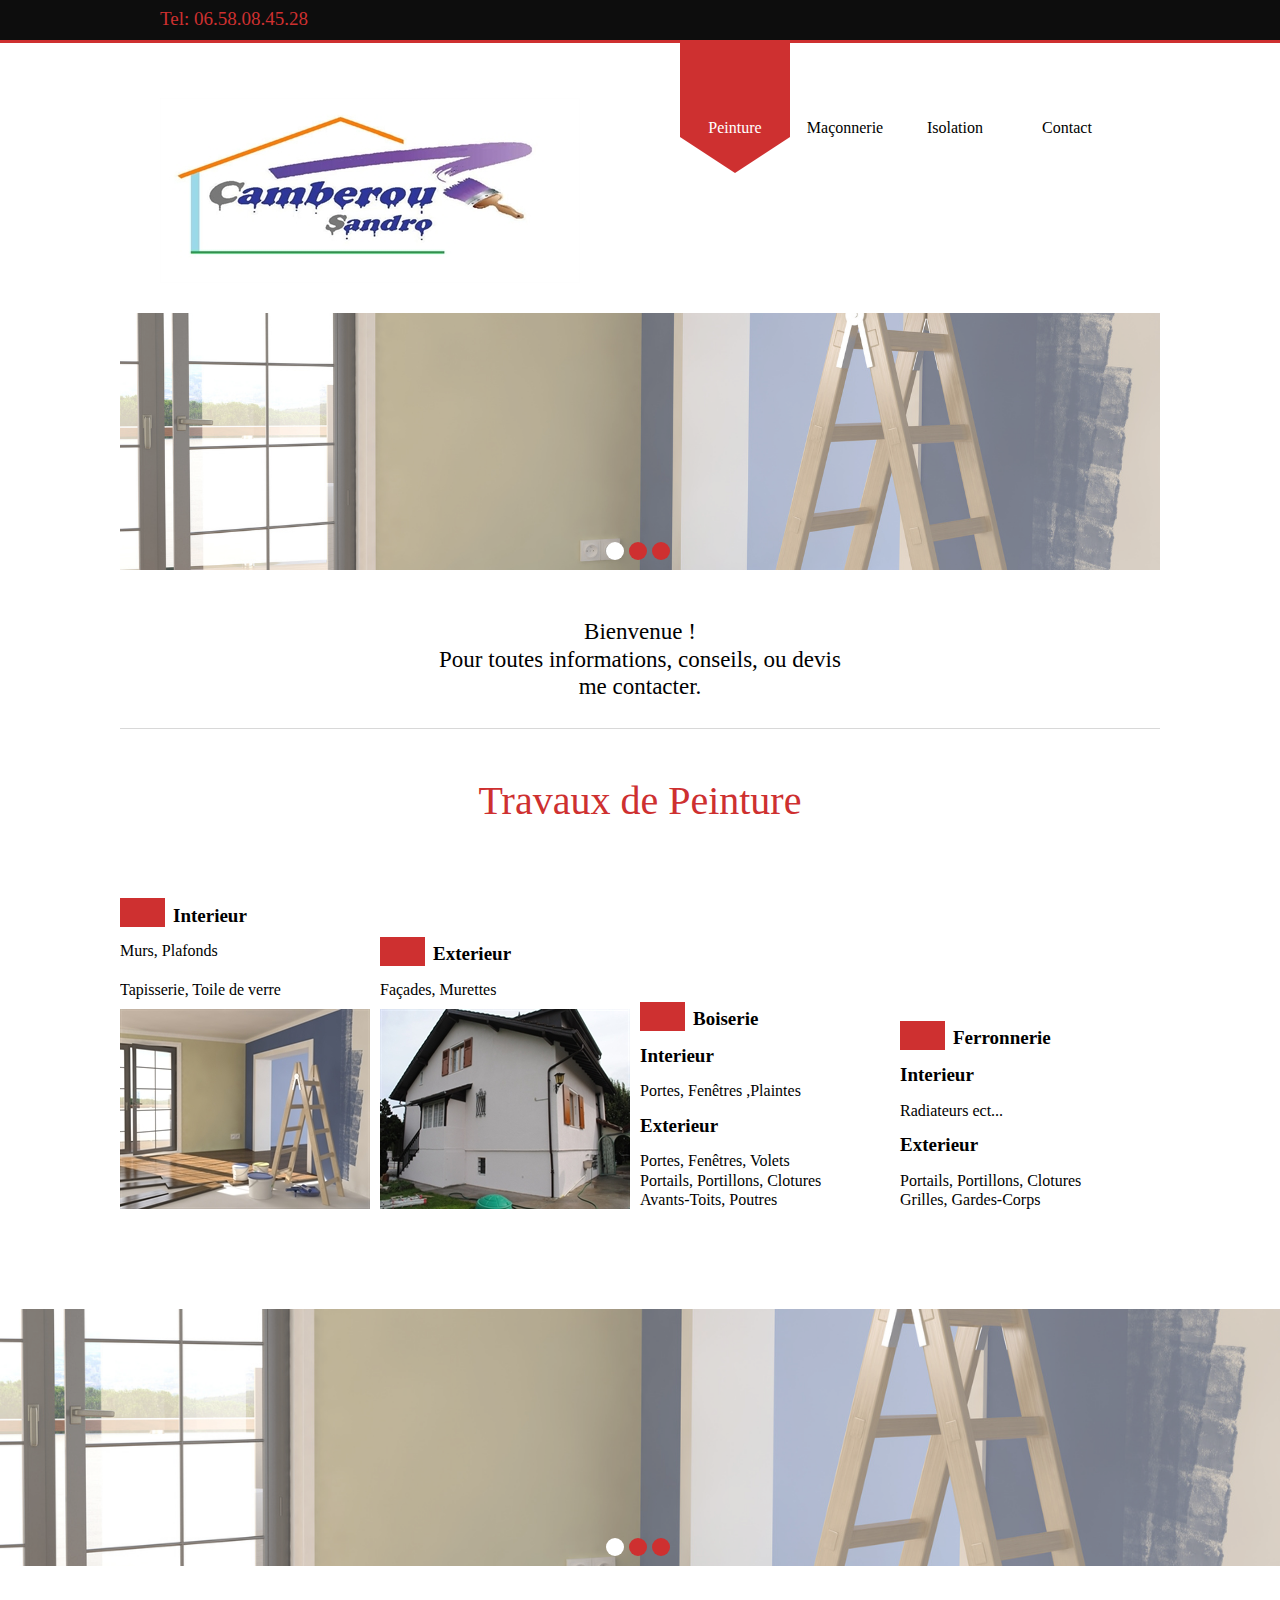
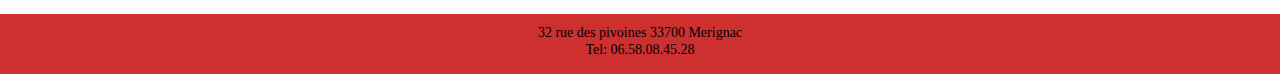
==== commit e2565dca: "init" ====
--- a/index.htm
+++ b/index.htm
@@ -3,24 +3,24 @@
  <head>
   <meta http-equiv="content-type" content="text/html; charset=UTF-8" />
   <meta name="generator" content="openElement (1.56.4)" />
-  <link id="openElement" rel="stylesheet" type="text/css" href="WEFiles/Css/v02/openElement.css?v=50491126800" />
-  <link id="OETemplate1" rel="stylesheet" type="text/css" href="Templates/design.css?v=50491126800" />
+  <link id="openElement" rel="stylesheet" type="text/css" href="WEFiles/Css/v02/openElement.css?v=63606596156" />
+  <link id="OETemplate1" rel="stylesheet" type="text/css" href="Templates/design.css?v=63621928142" />
   <link id="OEBase" rel="stylesheet" type="text/css" href="index.css?v=50491126800" />
-  <link rel="stylesheet" type="text/css" href="WEFiles/EG/EG_9aa5ea01/Css/skitter-v133.css?v=50491126800" />
+  <link rel="stylesheet" type="text/css" href="WEFiles/EG/EG_9aa5ea01/Css/skitter-v133.css?v=63621902372" />
   <!--[if lte IE 7]>
-  <link rel="stylesheet" type="text/css" href="WEFiles/Css/ie7.css?v=50491126800" />
+  <link rel="stylesheet" type="text/css" href="WEFiles/Css/ie7.css?v=63561495375" />
   <![endif]-->
   <script type="text/javascript">
    var WEInfoPage = {"PHPVersion":"phpOK","OEVersion":"1-56-4","PagePath":"index","Culture":"DEFAULT","LanguageCode":"FR","RelativePath":"","RenderMode":"Export","PageAssociatePath":"index","EditorTexts":null};
   </script>
-  <script type="text/javascript" src="WEFiles/Client/jQuery/1.10.2.js?v=50491126800"></script>
-  <script type="text/javascript" src="WEFiles/Client/jQuery/migrate.js?v=50491126800"></script>
-  <script type="text/javascript" src="WEFiles/Client/Common/oe.min.js?v=50491126800"></script>
+  <script type="text/javascript" src="WEFiles/Client/jQuery/1.10.2.js?v=63514406949"></script>
+  <script type="text/javascript" src="WEFiles/Client/jQuery/migrate.js?v=63556222839"></script>
+  <script type="text/javascript" src="WEFiles/Client/Common/oe.min.js?v=63606596132"></script>
   <script type="text/javascript" src="index(var).js?v=50491126800"></script>
-  <script type="text/javascript" src="WEFiles/EG/EG_9aa5ea01/Js/oe-skitter-v142.js?v=50491126800"></script>
-  <script type="text/javascript" src="WEFiles/EG/EG_9aa5ea01/Js/OESkitterSlider1-v189.js?v=50491126800"></script>
-  <script type="text/javascript" src="WEFiles/EG/EG_9aa5ea01/Js/skitter-easing-v88.js?v=50491126800"></script>
-  <script type="text/javascript" src="WEFiles/EG/EG_9aa5ea01/Js/animate-colors-min-v76.js?v=50491126800"></script>
+  <script type="text/javascript" src="WEFiles/EG/EG_9aa5ea01/Js/oe-skitter-v142.js?v=63621902372"></script>
+  <script type="text/javascript" src="WEFiles/EG/EG_9aa5ea01/Js/OESkitterSlider1-v189.js?v=63621902372"></script>
+  <script type="text/javascript" src="WEFiles/EG/EG_9aa5ea01/Js/skitter-easing-v88.js?v=63621902372"></script>
+  <script type="text/javascript" src="WEFiles/EG/EG_9aa5ea01/Js/animate-colors-min-v76.js?v=63621902372"></script>
   <style id="OEScriptManager" type="text/css">
    /*Grâce à ces codes vous pouvez créer de nouvelles pages qui resteront responsive et les éléments du thème seront bien positionnés*/
    /*BARRE NOIRE MENU*/
@@ -180,7 +180,7 @@
                    </div>
                   </div><div id="WE62fc55f3cb" class="BaseDiv RWidth OEWELink OESK_WELink_Default" style="z-index:4" onclick="return OE.Navigate.open(event,'contact.htm',1)">
                    <div class="OESZ OESZ_DivContent OESZG_WE62fc55f3cb">
-                    <a class="OESZ OESZ_Link OESZG_WE62fc55f3cb OEo bouton-media ContentBox" data-cd="PageLink" href="contact.htm">Contact</a>
+                    <a class="OESZ OESZ_Link OESZG_WE62fc55f3cb OEo bouton-media ContentBox" data-cd="PageLink" href="contact.htm">&nbsp;Contact</a>
                    </div>
                   </div>
                  </div>
@@ -241,8 +241,8 @@
            </div>
           </div>
          </div>
-         <div class="OERelLine OEHAlignL OEVAlignB">
-          <div id="WE04678fc79e" class="BaseDiv RWidth OEWEPanel OESK_WEPanel_Default  colonnes" style="z-index:1005">
+         <div class="OERelLine OEHAlignC OEVAlignB">
+          <div id="WE04678fc79e" class="BaseDiv RNone OEWEPanel OESK_WEPanel_Default  colonnes" style="z-index:1007">
            <div class="OESZ OESZ_DivContent OESZG_WE04678fc79e">
             <div class="OECT OECT_Content OECTRel OEDynTag0">
              <div class="OERelLine OEHAlignL OEVAlignB">
@@ -257,8 +257,8 @@
               </div>
              </div>
              <div class="OERelLine OEHAlignL OEVAlignB">
-              <div id="WE3c1dbb5940" class="BaseDiv RNone OEWEText OESK_WEText_Default" style="z-index:1001">
-               <div class="OESZ OESZ_DivContent OESZG_WE3c1dbb5940">
+              <div id="WEf8233785d0" class="BaseDiv RNone OEWEText OESK_WEText_Default" style="z-index:1005">
+               <div class="OESZ OESZ_DivContent OESZG_WEf8233785d0">
                 <span class="ContentBox">Murs, Plafonds<br /><br />Tapisserie, Toile de verre<br /></span>
                </div>
               </div>
@@ -266,13 +266,13 @@
              <div class="OERelLine OEHAlignL OEVAlignB">
               <div id="WEede0c242e0" class="BaseDiv RBoth OEWEImage OESK_WEImage_Default" style="z-index:1004">
                <div class="OESZ OESZ_DivContent OESZG_WEede0c242e0">
-                <img src="Files/Image/template/peinture2.jpg" class="OESZ OESZ_Img OESZG_WEede0c242e0" alt="" />
-               </div>
-              </div>
-             </div>
-            </div>
-           </div>
-          </div><div id="WEfa60db77c1" class="BaseDiv RWidth OEWEPanel OESK_WEPanel_Default  colonnes c-deux" style="z-index:1005">
+                <img src="WEFiles/Image/WEImage/peinture2-WEede0c242e0.jpg" class="OESZ OESZ_Img OESZG_WEede0c242e0" alt="" />
+               </div>
+              </div>
+             </div>
+            </div>
+           </div>
+          </div><div id="WEfa60db77c1" class="BaseDiv RBoth OEWEPanel OESK_WEPanel_Default  colonnes c-deux" style="z-index:1007">
            <div class="OESZ OESZ_DivContent OESZG_WEfa60db77c1">
             <div class="OECT OECT_Content OECTRel OEDynTag0">
              <div class="OERelLine OEHAlignL OEVAlignB">
@@ -287,16 +287,130 @@
               </div>
              </div>
              <div class="OERelLine OEHAlignL OEVAlignB">
-              <div id="WEd11c6f5782" class="BaseDiv RNone OEWEText OESK_WEText_Default" style="z-index:1001">
-               <div class="OESZ OESZ_DivContent OESZG_WEd11c6f5782">
-                <span class="ContentBox">Façades, Murettes<br /><br /></span>
+              <div id="WE8f0e6dd5f7" class="BaseDiv RNone OEWEText OESK_WEText_Default" style="z-index:1005">
+               <div class="OESZ OESZ_DivContent OESZG_WE8f0e6dd5f7">
+                <span class="ContentBox">Façades, Murettes<br /></span>
                </div>
               </div>
              </div>
              <div class="OERelLine OEHAlignL OEVAlignB">
               <div id="WE5d1efb2253" class="BaseDiv RBoth OEWEImage OESK_WEImage_Default" style="z-index:1004">
                <div class="OESZ OESZ_DivContent OESZG_WE5d1efb2253">
-                <img src="Files/Image/template/peinture3.jpg" class="OESZ OESZ_Img OESZG_WE5d1efb2253" alt="" />
+                <img src="WEFiles/Image/WEImage/peinture3-WE5d1efb2253.jpg" class="OESZ OESZ_Img OESZG_WE5d1efb2253" alt="" />
+               </div>
+              </div>
+             </div>
+            </div>
+           </div>
+          </div><div id="WE842ec059bf" class="BaseDiv RWidth OEWEPanel OESK_WEPanel_Default  colonnes" style="z-index:1007">
+           <div class="OESZ OESZ_DivContent OESZG_WE842ec059bf">
+            <div class="OECT OECT_Content OECTRel OEDynTag0">
+             <div class="OERelLine OEHAlignL OEVAlignB">
+              <div id="WE58bc600ae0" class="BaseDiv RNone OEWELabel OESK_WELabel_Default" style="z-index:1003">
+               <div class="OESZ OESZ_DivContent OESZG_WE58bc600ae0">
+                <span class="OESZ OESZ_Text OESZG_WE58bc600ae0 ContentBox"><br /></span>
+               </div>
+              </div><div id="WE911c606394" class="BaseDiv RNone OEWELabel OESK_WELabel_Default" style="z-index:1002">
+               <div class="OESZ OESZ_DivContent OESZG_WE911c606394">
+                <span class="OESZ OESZ_Text OESZG_WE911c606394 ContentBox">Boiserie</span>
+               </div>
+              </div>
+             </div>
+             <div class="OERelLine OEHAlignL OEVAlignB">
+              <div id="WEdc03c7357d" class="BaseDiv RWidth OEWEPanel OESK_WEPanel_Default  c-deux colonnes" style="z-index:1004">
+               <div class="OESZ OESZ_DivContent OESZG_WEdc03c7357d">
+                <div class="OECT OECT_Content OECTRel OEDynTag0">
+                 <div class="OERelLine OEHAlignL OEVAlignB">
+                  <div id="WEb56edbe967" class="BaseDiv RNone OEWELabel OESK_WELabel_Default" style="z-index:1002">
+                   <div class="OESZ OESZ_DivContent OESZG_WEb56edbe967">
+                    <span class="OESZ OESZ_Text OESZG_WEb56edbe967 ContentBox">Interieur<br /></span>
+                   </div>
+                  </div>
+                 </div>
+                 <div class="OERelLine OEHAlignL OEVAlignB">
+                  <div id="WE5a026536d7" class="BaseDiv RNone OEWEText OESK_WEText_Default" style="z-index:1003">
+                   <div class="OESZ OESZ_DivContent OESZG_WE5a026536d7">
+                    <span class="ContentBox">Portes, Fenêtres ,Plaintes&nbsp;<br /></span>
+                   </div>
+                  </div>
+                 </div>
+                </div>
+               </div>
+              </div><div id="WEe9e412b58f" class="BaseDiv RWidth OEWEPanel OESK_WEPanel_Default  c-deux colonnes" style="z-index:1004">
+               <div class="OESZ OESZ_DivContent OESZG_WEe9e412b58f">
+                <div class="OECT OECT_Content OECTRel OEDynTag0">
+                 <div class="OERelLine OEHAlignL OEVAlignB">
+                  <div id="WE54febd3658" class="BaseDiv RNone OEWELabel OESK_WELabel_Default" style="z-index:1002">
+                   <div class="OESZ OESZ_DivContent OESZG_WE54febd3658">
+                    <span class="OESZ OESZ_Text OESZG_WE54febd3658 ContentBox">Exterieur<br /></span>
+                   </div>
+                  </div>
+                 </div>
+                 <div class="OERelLine OEHAlignL OEVAlignB">
+                  <div id="WE83f387af15" class="BaseDiv RNone OEWEText OESK_WEText_Default" style="z-index:1003">
+                   <div class="OESZ OESZ_DivContent OESZG_WE83f387af15">
+                    <span class="ContentBox">Portes, Fenêtres, Volets<br />Portails, Portillons, Clotures<br />Avants-Toits, Poutres<br /></span>
+                   </div>
+                  </div>
+                 </div>
+                </div>
+               </div>
+              </div>
+             </div>
+            </div>
+           </div>
+          </div><div id="WE6c799a5e03" class="BaseDiv RWidth OEWEPanel OESK_WEPanel_Default  colonnes" style="z-index:1007">
+           <div class="OESZ OESZ_DivContent OESZG_WE6c799a5e03">
+            <div class="OECT OECT_Content OECTRel OEDynTag0">
+             <div class="OERelLine OEHAlignL OEVAlignB">
+              <div id="WE86f91cca72" class="BaseDiv RNone OEWELabel OESK_WELabel_Default" style="z-index:1003">
+               <div class="OESZ OESZ_DivContent OESZG_WE86f91cca72">
+                <span class="OESZ OESZ_Text OESZG_WE86f91cca72 ContentBox"><br /></span>
+               </div>
+              </div><div id="WEde01dfc52c" class="BaseDiv RNone OEWELabel OESK_WELabel_Default" style="z-index:1002">
+               <div class="OESZ OESZ_DivContent OESZG_WEde01dfc52c">
+                <span class="OESZ OESZ_Text OESZG_WEde01dfc52c ContentBox">Ferronnerie</span>
+               </div>
+              </div>
+             </div>
+             <div class="OERelLine OEHAlignL OEVAlignB">
+              <div id="WE4c4cfd85fe" class="BaseDiv RWidth OEWEPanel OESK_WEPanel_Default  c-deux colonnes" style="z-index:1004">
+               <div class="OESZ OESZ_DivContent OESZG_WE4c4cfd85fe">
+                <div class="OECT OECT_Content OECTRel OEDynTag0">
+                 <div class="OERelLine OEHAlignL OEVAlignB">
+                  <div id="WE9eb37781df" class="BaseDiv RNone OEWELabel OESK_WELabel_Default" style="z-index:1002">
+                   <div class="OESZ OESZ_DivContent OESZG_WE9eb37781df">
+                    <span class="OESZ OESZ_Text OESZG_WE9eb37781df ContentBox">Interieur<br /></span>
+                   </div>
+                  </div>
+                 </div>
+                 <div class="OERelLine OEHAlignL OEVAlignB">
+                  <div id="WE326e150a34" class="BaseDiv RNone OEWEText OESK_WEText_Default" style="z-index:1001">
+                   <div class="OESZ OESZ_DivContent OESZG_WE326e150a34">
+                    <span class="ContentBox">Radiateurs ect...<br /></span>
+                   </div>
+                  </div>
+                 </div>
+                </div>
+               </div>
+              </div><div id="WEc3a3e5d91c" class="BaseDiv RWidth OEWEPanel OESK_WEPanel_Default  c-deux colonnes" style="z-index:1004">
+               <div class="OESZ OESZ_DivContent OESZG_WEc3a3e5d91c">
+                <div class="OECT OECT_Content OECTRel OEDynTag0">
+                 <div class="OERelLine OEHAlignL OEVAlignB">
+                  <div id="WE45852f1edc" class="BaseDiv RNone OEWELabel OESK_WELabel_Default" style="z-index:1002">
+                   <div class="OESZ OESZ_DivContent OESZG_WE45852f1edc">
+                    <span class="OESZ OESZ_Text OESZG_WE45852f1edc ContentBox">Exterieur<br /></span>
+                   </div>
+                  </div>
+                 </div>
+                 <div class="OERelLine OEHAlignL OEVAlignB">
+                  <div id="WE679fffd0a5" class="BaseDiv RNone OEWEText OESK_WEText_Default" style="z-index:1001">
+                   <div class="OESZ OESZ_DivContent OESZG_WE679fffd0a5">
+                    <span class="ContentBox">Portails, Portillons, Clotures<br />Grilles, Gardes-Corps<br /></span>
+                   </div>
+                  </div>
+                 </div>
+                </div>
                </div>
               </div>
              </div>
@@ -308,127 +422,27 @@
        </div>
       </div>
      </div>
-     <div class="OERelLine OEHAlignC OEVAlignB">
-      <div id="WEf423ad8312" class="BaseDiv RWidth OEWEPanel OESK_WEPanel_Default OECenterRH conteneur" style="z-index:1002">
-       <div class="OESZ OESZ_DivContent OESZG_WEf423ad8312">
-        <div class="OECT OECT_Content OECTRel OEDynTag0">
-         <div class="OERelLine OEHAlignL OEVAlignB">
-          <div id="WE842ec059bf" class="BaseDiv RWidth OEWEPanel OESK_WEPanel_Default  colonnes" style="z-index:1006">
-           <div class="OESZ OESZ_DivContent OESZG_WE842ec059bf">
-            <div class="OECT OECT_Content OECTRel OEDynTag0">
-             <div class="OERelLine OEHAlignL OEVAlignB">
-              <div id="WE58bc600ae0" class="BaseDiv RNone OEWELabel OESK_WELabel_Default" style="z-index:1003">
-               <div class="OESZ OESZ_DivContent OESZG_WE58bc600ae0">
-                <span class="OESZ OESZ_Text OESZG_WE58bc600ae0 ContentBox"><br /></span>
-               </div>
-              </div><div id="WE911c606394" class="BaseDiv RNone OEWELabel OESK_WELabel_Default" style="z-index:1002">
-               <div class="OESZ OESZ_DivContent OESZG_WE911c606394">
-                <span class="OESZ OESZ_Text OESZG_WE911c606394 ContentBox">Boiserie</span>
-               </div>
-              </div>
-             </div>
-             <div class="OERelLine OEHAlignL OEVAlignB">
-              <div id="WEdc03c7357d" class="BaseDiv RWidth OEWEPanel OESK_WEPanel_Default  c-deux colonnes" style="z-index:1004">
-               <div class="OESZ OESZ_DivContent OESZG_WEdc03c7357d">
-                <div class="OECT OECT_Content OECTRel OEDynTag0">
-                 <div class="OERelLine OEHAlignL OEVAlignB">
-                  <div id="WEb56edbe967" class="BaseDiv RNone OEWELabel OESK_WELabel_Default" style="z-index:1002">
-                   <div class="OESZ OESZ_DivContent OESZG_WEb56edbe967">
-                    <span class="OESZ OESZ_Text OESZG_WEb56edbe967 ContentBox">Interieur<br /></span>
-                   </div>
-                  </div>
-                 </div>
-                 <div class="OERelLine OEHAlignL OEVAlignB">
-                  <div id="WEad2ae50d4e" class="BaseDiv RNone OEWEText OESK_WEText_Default" style="z-index:1001">
-                   <div class="OESZ OESZ_DivContent OESZG_WEad2ae50d4e">
-                    <span class="ContentBox">Portes, Fenêtres ,Plaintes&nbsp;<br /></span>
-                   </div>
-                  </div>
-                 </div>
-                </div>
-               </div>
-              </div><div id="WEe9e412b58f" class="BaseDiv RWidth OEWEPanel OESK_WEPanel_Default  c-deux colonnes" style="z-index:1004">
-               <div class="OESZ OESZ_DivContent OESZG_WEe9e412b58f">
-                <div class="OECT OECT_Content OECTRel OEDynTag0">
-                 <div class="OERelLine OEHAlignL OEVAlignB">
-                  <div id="WE54febd3658" class="BaseDiv RNone OEWELabel OESK_WELabel_Default" style="z-index:1002">
-                   <div class="OESZ OESZ_DivContent OESZG_WE54febd3658">
-                    <span class="OESZ OESZ_Text OESZG_WE54febd3658 ContentBox">Exterieur<br /></span>
-                   </div>
-                  </div>
-                 </div>
-                 <div class="OERelLine OEHAlignL OEVAlignB">
-                  <div id="WE70b2c04f69" class="BaseDiv RNone OEWEText OESK_WEText_Default" style="z-index:1001">
-                   <div class="OESZ OESZ_DivContent OESZG_WE70b2c04f69">
-                    <span class="ContentBox">Portes, Fenêtres, Volets<br />Portails, Portillons, Clotures<br />Avants-Toits, Poutres<br /></span>
-                   </div>
-                  </div>
-                 </div>
-                </div>
-               </div>
-              </div>
-             </div>
-            </div>
-           </div>
-          </div><div id="WE6c799a5e03" class="BaseDiv RWidth OEWEPanel OESK_WEPanel_Default  colonnes" style="z-index:1007">
-           <div class="OESZ OESZ_DivContent OESZG_WE6c799a5e03">
-            <div class="OECT OECT_Content OECTRel OEDynTag0">
-             <div class="OERelLine OEHAlignL OEVAlignB">
-              <div id="WE86f91cca72" class="BaseDiv RNone OEWELabel OESK_WELabel_Default" style="z-index:1003">
-               <div class="OESZ OESZ_DivContent OESZG_WE86f91cca72">
-                <span class="OESZ OESZ_Text OESZG_WE86f91cca72 ContentBox"><br /></span>
-               </div>
-              </div><div id="WEde01dfc52c" class="BaseDiv RNone OEWELabel OESK_WELabel_Default" style="z-index:1002">
-               <div class="OESZ OESZ_DivContent OESZG_WEde01dfc52c">
-                <span class="OESZ OESZ_Text OESZG_WEde01dfc52c ContentBox">Ferronnerie</span>
-               </div>
-              </div>
-             </div>
-             <div class="OERelLine OEHAlignL OEVAlignB">
-              <div id="WE4c4cfd85fe" class="BaseDiv RWidth OEWEPanel OESK_WEPanel_Default  c-deux colonnes" style="z-index:1004">
-               <div class="OESZ OESZ_DivContent OESZG_WE4c4cfd85fe">
-                <div class="OECT OECT_Content OECTRel OEDynTag0">
-                 <div class="OERelLine OEHAlignL OEVAlignB">
-                  <div id="WE9eb37781df" class="BaseDiv RNone OEWELabel OESK_WELabel_Default" style="z-index:1002">
-                   <div class="OESZ OESZ_DivContent OESZG_WE9eb37781df">
-                    <span class="OESZ OESZ_Text OESZG_WE9eb37781df ContentBox">Interieur<br /></span>
-                   </div>
-                  </div>
-                 </div>
-                 <div class="OERelLine OEHAlignL OEVAlignB">
-                  <div id="WE326e150a34" class="BaseDiv RNone OEWEText OESK_WEText_Default" style="z-index:1001">
-                   <div class="OESZ OESZ_DivContent OESZG_WE326e150a34">
-                    <span class="ContentBox">Radiateurs ect...<br /></span>
-                   </div>
-                  </div>
-                 </div>
-                </div>
-               </div>
-              </div><div id="WEc3a3e5d91c" class="BaseDiv RWidth OEWEPanel OESK_WEPanel_Default  c-deux colonnes" style="z-index:1004">
-               <div class="OESZ OESZ_DivContent OESZG_WEc3a3e5d91c">
-                <div class="OECT OECT_Content OECTRel OEDynTag0">
-                 <div class="OERelLine OEHAlignL OEVAlignB">
-                  <div id="WE45852f1edc" class="BaseDiv RNone OEWELabel OESK_WELabel_Default" style="z-index:1002">
-                   <div class="OESZ OESZ_DivContent OESZG_WE45852f1edc">
-                    <span class="OESZ OESZ_Text OESZG_WE45852f1edc ContentBox">Exterieur<br /></span>
-                   </div>
-                  </div>
-                 </div>
-                 <div class="OERelLine OEHAlignL OEVAlignB">
-                  <div id="WE679fffd0a5" class="BaseDiv RNone OEWEText OESK_WEText_Default" style="z-index:1001">
-                   <div class="OESZ OESZ_DivContent OESZG_WE679fffd0a5">
-                    <span class="ContentBox">Portails, Portillons, Clotures<br />Grilles, Gardes-Corps<br /></span>
-                   </div>
-                  </div>
-                 </div>
-                </div>
-               </div>
-              </div>
-             </div>
-            </div>
-           </div>
-          </div>
-         </div>
+     <div class="OERelLine OEHAlignL OEVAlignB">
+      <div id="WEbeea5b5c02" class="BaseDiv RBoth OEEG_9aa5ea01 OESK_EG_9aa5ea01_Default" style="z-index:1002">
+       <div class="OESZ OESZ_DivContent OESZG_WEbeea5b5c02">
+        <div style="" class="OESZ OESZ_box_skitter OESZG_WEbeea5b5c02 box_skitter skitter-responsive">
+         <ul>
+         <li><a href='index.htm
+         '><img src='Files/Image/template/peinture2.jpg
+         ' class=""  alt="peinture
+         " /></a><div class="label_text"><p class="p_skitter OESZ_p_skitter">peinture
+         </p></div></li>
+         <li><a href='maconnerie.htm
+         '><img src='Files/Image/template/maconnerie1.jpg
+         ' class=""  alt="maconnerie
+         " /></a><div class="label_text"><p class="p_skitter OESZ_p_skitter">maconnerie
+         </p></div></li>
+         <li><a href='isolation.htm
+         '><img src='Files/Image/template/isolation-comble.jpg
+         ' class=""  alt="isolation
+         " /></a><div class="label_text"><p class="p_skitter OESZ_p_skitter">isolation
+         </p></div></li>
+         </ul>
         </div>
        </div>
       </div>
--- a/index.css
+++ b/index.css
@@ -1,2 +1,2 @@
 /*MinVersion*/
-.OESK_XBody_Default{width:900px}.OESK_XBody_Default .OESZ_XBodyContent{width:100%;height:550px}.OESK_XBody_Default .OESZ_XBodyFooter{width:100%;height:50px}.OESK_WEPanel_Default{width:350px;height:150px}.OESK_EG_9aa5ea01_Default{width:320px;height:200px}.OESK_WEText_Default{width:350px;height:80px}.OESK_WELabel_Default{width:350px}#XBody .OESZ_XBodyContent{display:block;height:1094px}#XBody .OESZ_XBodyFooter{display:block}#XBody .OESZ_XBodyHeader{display:none}#XBody .OESZ_XBodyLeftColumn{display:none}#XBody .OESZ_XBodyRightColumn{display:none}#XBody .OESZ_Wrap_Columns{padding-left:0;padding-right:0}#XBody{width:100%}#WEconteneur{width:100%;height:auto;max-width:960px}#WE5710c61493{width:100%;height:257px;margin:0 0 48px 0}#WE5710c61493 .OESZ_info_slide{bottom:5px}#WE5cd726565b{width:100%;height:auto;margin:0 0 37px 0;max-width:630px;text-align:center;font-size:23px;font-family:Georgia,'Times New Roman',Times,serif}#WE74484b5afb{width:100%;height:auto;border-top:1px solid #d8d8d8;color:#ce3030;padding:48px 0 73px 0;text-align:center;font-size:40px;font-family:Georgia,'Times New Roman',Times,serif}#WE04678fc79e{width:100%;height:auto;padding:0 70px 0 20px;max-width:260px}#WE53fba9bbbe{width:auto;height:auto;color:#fff;line-height:28px;margin:0 8px 0 0;padding:0 0 0 8px;min-height:29px;min-width:37px;background-color:#ce3030;background-repeat:no-repeat;background-position:8px;font-size:20px;font-family:Verdana,Arial,Helvetica,sans-serif;background-image:url("Files/Image/template/icone2.png")}#WE53fba9bbbe .OESZ_Text{text-align:center}#WEcc15944ae5{width:auto;height:auto;font-weight:bold;font-size:19px;font-family:Georgia,'Times New Roman',Times,serif}#WE3c1dbb5940{width:auto;height:auto;padding:14px 0 0 0;font-size:16px;font-family:Georgia,'Times New Roman',Times,serif}#WEede0c242e0{width:100%;height:200px;padding:10px 0 0 0}#WEede0c242e0 .OESZ_Img{width:100%;height:100%}#WEfa60db77c1{width:31.78%;height:auto;margin:0 0 20px 0;padding:0;max-width:260px}#WEeed786d87d{width:auto;height:auto;color:#fff;line-height:28px;margin:0 8px 0 0;padding:0 0 0 8px;min-height:29px;min-width:37px;background-color:#ce3030;background-repeat:no-repeat;background-position:8px;font-size:20px;font-family:Verdana,Arial,Helvetica,sans-serif;background-image:url("Files/Image/template/icone2.png")}#WEeed786d87d .OESZ_Text{text-align:center}#WE5eb8d01a35{width:auto;height:auto;font-weight:bold;font-size:19px;font-family:Georgia,'Times New Roman',Times,serif}#WEd11c6f5782{width:auto;height:auto;padding:14px 0 0 0;font-size:16px;font-family:Georgia,'Times New Roman',Times,serif}#WE5d1efb2253{width:100%;height:200px;padding:10px 0 0 0}#WE5d1efb2253 .OESZ_Img{width:100%;height:100%}#WEf423ad8312{width:100%;height:auto;max-width:960px}#WE842ec059bf{width:100%;height:auto;padding:0 70px 0 20px;max-width:260px}#WE58bc600ae0{width:auto;height:auto;color:#fff;line-height:28px;margin:0 8px 0 0;padding:0 0 0 8px;min-height:29px;min-width:37px;background-color:#ce3030;background-repeat:no-repeat;background-position:8px;font-size:20px;font-family:Verdana,Arial,Helvetica,sans-serif;background-image:url("Files/Image/template/icone2.png")}#WE58bc600ae0 .OESZ_Text{text-align:center}#WE911c606394{width:auto;height:auto;font-weight:bold;font-size:19px;font-family:Georgia,'Times New Roman',Times,serif}#WEdc03c7357d{width:100%;height:auto;max-width:260px}#WEb56edbe967{width:auto;height:auto;font-weight:bold;font-size:19px;font-family:Georgia,'Times New Roman',Times,serif}#WEad2ae50d4e{width:auto;height:auto;padding:14px 0 0 0;font-size:16px;font-family:Georgia,'Times New Roman',Times,serif}#WEe9e412b58f{width:100%;height:auto;max-width:260px}#WE54febd3658{width:auto;height:auto;font-weight:bold;font-size:19px;font-family:Georgia,'Times New Roman',Times,serif}#WE70b2c04f69{width:auto;height:auto;padding:14px 0 0 0;font-size:16px;font-family:Georgia,'Times New Roman',Times,serif}#WE6c799a5e03{width:100%;height:auto;padding:0;max-width:260px}#WE86f91cca72{width:auto;height:auto;color:#fff;line-height:28px;margin:0 8px 0 0;padding:0 0 0 8px;min-height:29px;min-width:37px;background-color:#ce3030;background-repeat:no-repeat;background-position:8px;font-size:20px;font-family:Verdana,Arial,Helvetica,sans-serif;background-image:url("Files/Image/template/icone2.png")}#WE86f91cca72 .OESZ_Text{text-align:center}#WEde01dfc52c{width:auto;height:auto;font-weight:bold;font-size:19px;font-family:Georgia,'Times New Roman',Times,serif}#WE4c4cfd85fe{width:100%;height:auto;max-width:260px}#WE9eb37781df{width:auto;height:auto;font-weight:bold;font-size:19px;font-family:Georgia,'Times New Roman',Times,serif}#WE326e150a34{width:auto;height:auto;padding:14px 0 0 0;font-size:16px;font-family:Georgia,'Times New Roman',Times,serif}#WEc3a3e5d91c{width:100%;height:auto;max-width:260px}#WE45852f1edc{width:auto;height:auto;font-weight:bold;font-size:19px;font-family:Georgia,'Times New Roman',Times,serif}#WE679fffd0a5{width:auto;height:auto;padding:14px 0 0 0;font-size:16px;font-family:Georgia,'Times New Roman',Times,serif}+.OESK_XBody_Default{width:900px}.OESK_XBody_Default .OESZ_XBodyContent{width:100%;height:550px}.OESK_XBody_Default .OESZ_XBodyFooter{width:100%;height:50px}.OESK_WEPanel_Default{width:350px;height:150px}.OESK_EG_9aa5ea01_Default{width:320px;height:200px}.OESK_WEText_Default{width:350px;height:80px}.OESK_WELabel_Default{width:350px}#XBody .OESZ_XBodyContent{display:block;height:1094px}#XBody .OESZ_XBodyFooter{display:block}#XBody .OESZ_XBodyHeader{display:none}#XBody .OESZ_XBodyLeftColumn{display:none}#XBody .OESZ_XBodyRightColumn{display:none}#XBody .OESZ_Wrap_Columns{padding-left:0;padding-right:0}#XBody{width:100%}#WEconteneur{width:100%;height:auto;max-width:1040px;overflow-x:hidden}#WE5710c61493{width:100%;height:257px;margin:0 0 48px 0}#WE5710c61493 .OESZ_info_slide{bottom:5px}#WE5cd726565b{width:100%;height:auto;margin:0;max-width:630px;text-align:center;font-size:23px;font-family:Georgia,'Times New Roman',Times,serif}#WE74484b5afb{width:100%;height:auto;border-top:1px solid #d8d8d8;color:#ce3030;padding:48px 0 73px 0;text-align:center;font-size:40px;font-family:Georgia,'Times New Roman',Times,serif}#WE04678fc79e{width:auto;height:auto;margin:0 10px 10px 0;max-width:250px}#WE53fba9bbbe{width:auto;height:auto;color:#fff;line-height:28px;margin:0 8px 0 0;padding:0 0 0 8px;min-height:29px;min-width:37px;background-color:#ce3030;background-repeat:no-repeat;background-position:8px;font-size:20px;font-family:Verdana,Arial,Helvetica,sans-serif;background-image:url("Files/Image/template/icone2.png")}#WE53fba9bbbe .OESZ_Text{text-align:center}#WEcc15944ae5{width:auto;height:auto;font-weight:bold;font-size:19px;font-family:Georgia,'Times New Roman',Times,serif}#WEf8233785d0{width:auto;height:auto;padding:14px 0 0 0;font-size:16px;font-family:Georgia,'Times New Roman',Times,serif}#WEede0c242e0{width:250px;height:200px;padding:10px 0 0 0}#WEede0c242e0 .OESZ_Img{width:100%;height:100%}#WEfa60db77c1{width:100%;height:100%;margin:0 10px 10px 0;max-width:250px}#WEeed786d87d{width:auto;height:auto;color:#fff;line-height:28px;margin:0 8px 0 0;padding:0 0 0 8px;min-height:29px;min-width:37px;background-color:#ce3030;background-repeat:no-repeat;background-position:8px;font-size:20px;font-family:Verdana,Arial,Helvetica,sans-serif;background-image:url("Files/Image/template/icone2.png")}#WEeed786d87d .OESZ_Text{text-align:center}#WE5eb8d01a35{width:auto;height:auto;font-weight:bold;font-size:19px;font-family:Georgia,'Times New Roman',Times,serif}#WE8f0e6dd5f7{width:auto;height:auto;padding:14px 0 0 0;font-size:16px;font-family:Georgia,'Times New Roman',Times,serif}#WE5d1efb2253{width:250px;height:200px;padding:10px 0 0 0}#WE5d1efb2253 .OESZ_Img{width:100%;height:100%}#WE842ec059bf{width:100%;height:auto;margin:0 10px 10px 0;max-width:250px}#WE58bc600ae0{width:auto;height:auto;color:#fff;line-height:28px;margin:0 8px 0 0;padding:0 0 0 8px;min-height:29px;min-width:37px;background-color:#ce3030;background-repeat:no-repeat;background-position:8px;font-size:20px;font-family:Verdana,Arial,Helvetica,sans-serif;background-image:url("Files/Image/template/icone2.png")}#WE58bc600ae0 .OESZ_Text{text-align:center}#WE911c606394{width:auto;height:auto;font-weight:bold;font-size:19px;font-family:Georgia,'Times New Roman',Times,serif}#WEdc03c7357d{width:100%;height:auto;max-width:260px}#WEb56edbe967{width:auto;height:auto;font-weight:bold;font-size:19px;font-family:Georgia,'Times New Roman',Times,serif}#WEb56edbe967 .OESZ_Text{margin:14px 0 0 0}#WE5a026536d7{width:auto;height:auto;padding:14px 0 0 0;font-size:16px;font-family:Georgia,'Times New Roman',Times,serif}#WEe9e412b58f{width:100%;height:auto;max-width:260px}#WE54febd3658{width:auto;height:auto;font-weight:bold;font-size:19px;font-family:Georgia,'Times New Roman',Times,serif}#WE54febd3658 .OESZ_Text{margin:14px 0 0 0}#WE83f387af15{width:auto;height:auto;padding:14px 0 0 0;font-size:16px;font-family:Georgia,'Times New Roman',Times,serif}#WE6c799a5e03{width:100%;height:auto;margin:0 10px 10px 0;max-width:250px}#WE86f91cca72{width:auto;height:auto;color:#fff;line-height:28px;margin:0 8px 0 0;padding:0 0 0 8px;min-height:29px;min-width:37px;background-color:#ce3030;background-repeat:no-repeat;background-position:8px;font-size:20px;font-family:Verdana,Arial,Helvetica,sans-serif;background-image:url("Files/Image/template/icone2.png")}#WE86f91cca72 .OESZ_Text{text-align:center}#WEde01dfc52c{width:auto;height:auto;font-weight:bold;font-size:19px;font-family:Georgia,'Times New Roman',Times,serif}#WE4c4cfd85fe{width:100%;height:auto;max-width:250px}#WE9eb37781df{width:auto;height:auto;margin:14px 0 0 0;font-weight:bold;font-size:19px;font-family:Georgia,'Times New Roman',Times,serif}#WE326e150a34{width:auto;height:auto;padding:14px 0 0 0;font-size:16px;font-family:Georgia,'Times New Roman',Times,serif}#WEc3a3e5d91c{width:100%;height:auto;max-width:260px}#WE45852f1edc{width:auto;height:auto;margin:14px 0 0 0;font-weight:bold;font-size:19px;font-family:Georgia,'Times New Roman',Times,serif}#WE679fffd0a5{width:auto;height:auto;padding:14px 0 0 0;font-size:16px;font-family:Georgia,'Times New Roman',Times,serif}#WEbeea5b5c02{width:100%;height:257px;margin:0 0 48px 0}#WEbeea5b5c02 .OESZ_info_slide{bottom:5px}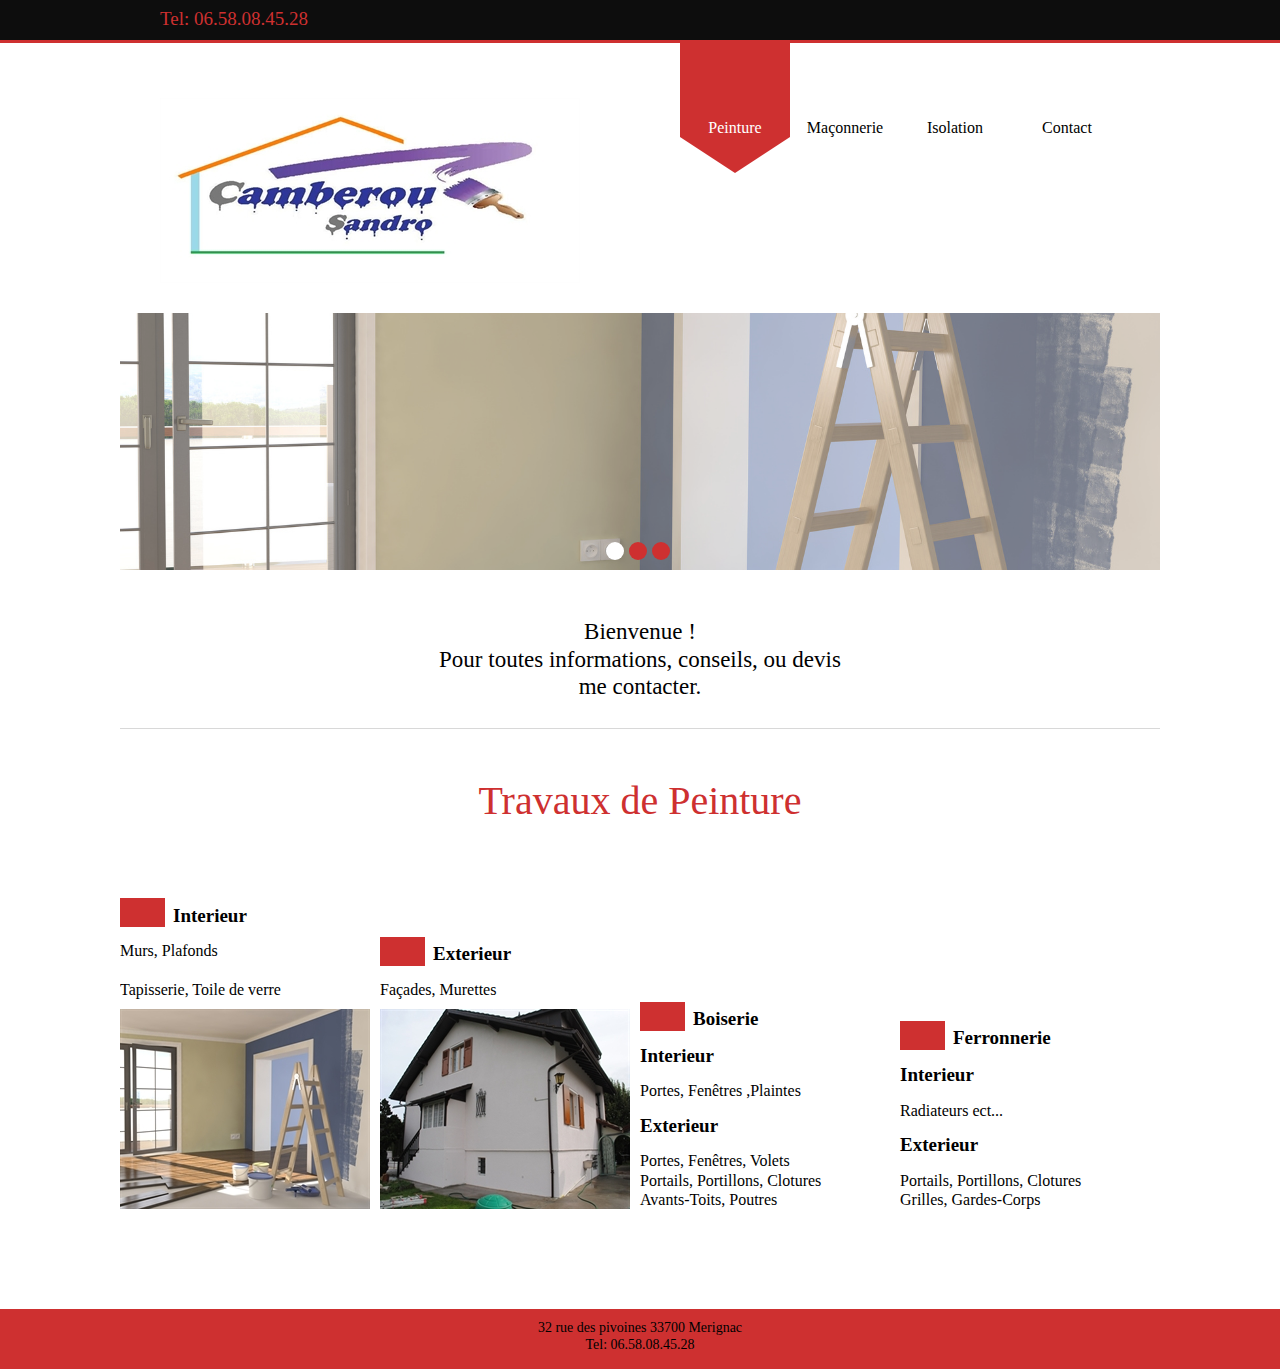
==== commit b8c3987a: "init" ====
--- a/index.htm
+++ b/index.htm
@@ -4,7 +4,7 @@
   <meta http-equiv="content-type" content="text/html; charset=UTF-8" />
   <meta name="generator" content="openElement (1.56.4)" />
   <link id="openElement" rel="stylesheet" type="text/css" href="WEFiles/Css/v02/openElement.css?v=63606596156" />
-  <link id="OETemplate1" rel="stylesheet" type="text/css" href="Templates/design.css?v=63621928142" />
+  <link id="OETemplate1" rel="stylesheet" type="text/css" href="Templates/design.css?v=63621941804" />
   <link id="OEBase" rel="stylesheet" type="text/css" href="index.css?v=50491126800" />
   <link rel="stylesheet" type="text/css" href="WEFiles/EG/EG_9aa5ea01/Css/skitter-v133.css?v=63621902372" />
   <!--[if lte IE 7]>
@@ -422,31 +422,6 @@
        </div>
       </div>
      </div>
-     <div class="OERelLine OEHAlignL OEVAlignB">
-      <div id="WEbeea5b5c02" class="BaseDiv RBoth OEEG_9aa5ea01 OESK_EG_9aa5ea01_Default" style="z-index:1002">
-       <div class="OESZ OESZ_DivContent OESZG_WEbeea5b5c02">
-        <div style="" class="OESZ OESZ_box_skitter OESZG_WEbeea5b5c02 box_skitter skitter-responsive">
-         <ul>
-         <li><a href='index.htm
-         '><img src='Files/Image/template/peinture2.jpg
-         ' class=""  alt="peinture
-         " /></a><div class="label_text"><p class="p_skitter OESZ_p_skitter">peinture
-         </p></div></li>
-         <li><a href='maconnerie.htm
-         '><img src='Files/Image/template/maconnerie1.jpg
-         ' class=""  alt="maconnerie
-         " /></a><div class="label_text"><p class="p_skitter OESZ_p_skitter">maconnerie
-         </p></div></li>
-         <li><a href='isolation.htm
-         '><img src='Files/Image/template/isolation-comble.jpg
-         ' class=""  alt="isolation
-         " /></a><div class="label_text"><p class="p_skitter OESZ_p_skitter">isolation
-         </p></div></li>
-         </ul>
-        </div>
-       </div>
-      </div>
-     </div>
     </div>
     <div class="OESZ OESZ_XBodyFooter OESZG_XBody OECT OECT_Footer OECTRel">
      <div class="OERelLine OEHAlignL OEVAlignB">
--- a/index.css
+++ b/index.css
@@ -1,2 +1,2 @@
 /*MinVersion*/
-.OESK_XBody_Default{width:900px}.OESK_XBody_Default .OESZ_XBodyContent{width:100%;height:550px}.OESK_XBody_Default .OESZ_XBodyFooter{width:100%;height:50px}.OESK_WEPanel_Default{width:350px;height:150px}.OESK_EG_9aa5ea01_Default{width:320px;height:200px}.OESK_WEText_Default{width:350px;height:80px}.OESK_WELabel_Default{width:350px}#XBody .OESZ_XBodyContent{display:block;height:1094px}#XBody .OESZ_XBodyFooter{display:block}#XBody .OESZ_XBodyHeader{display:none}#XBody .OESZ_XBodyLeftColumn{display:none}#XBody .OESZ_XBodyRightColumn{display:none}#XBody .OESZ_Wrap_Columns{padding-left:0;padding-right:0}#XBody{width:100%}#WEconteneur{width:100%;height:auto;max-width:1040px;overflow-x:hidden}#WE5710c61493{width:100%;height:257px;margin:0 0 48px 0}#WE5710c61493 .OESZ_info_slide{bottom:5px}#WE5cd726565b{width:100%;height:auto;margin:0;max-width:630px;text-align:center;font-size:23px;font-family:Georgia,'Times New Roman',Times,serif}#WE74484b5afb{width:100%;height:auto;border-top:1px solid #d8d8d8;color:#ce3030;padding:48px 0 73px 0;text-align:center;font-size:40px;font-family:Georgia,'Times New Roman',Times,serif}#WE04678fc79e{width:auto;height:auto;margin:0 10px 10px 0;max-width:250px}#WE53fba9bbbe{width:auto;height:auto;color:#fff;line-height:28px;margin:0 8px 0 0;padding:0 0 0 8px;min-height:29px;min-width:37px;background-color:#ce3030;background-repeat:no-repeat;background-position:8px;font-size:20px;font-family:Verdana,Arial,Helvetica,sans-serif;background-image:url("Files/Image/template/icone2.png")}#WE53fba9bbbe .OESZ_Text{text-align:center}#WEcc15944ae5{width:auto;height:auto;font-weight:bold;font-size:19px;font-family:Georgia,'Times New Roman',Times,serif}#WEf8233785d0{width:auto;height:auto;padding:14px 0 0 0;font-size:16px;font-family:Georgia,'Times New Roman',Times,serif}#WEede0c242e0{width:250px;height:200px;padding:10px 0 0 0}#WEede0c242e0 .OESZ_Img{width:100%;height:100%}#WEfa60db77c1{width:100%;height:100%;margin:0 10px 10px 0;max-width:250px}#WEeed786d87d{width:auto;height:auto;color:#fff;line-height:28px;margin:0 8px 0 0;padding:0 0 0 8px;min-height:29px;min-width:37px;background-color:#ce3030;background-repeat:no-repeat;background-position:8px;font-size:20px;font-family:Verdana,Arial,Helvetica,sans-serif;background-image:url("Files/Image/template/icone2.png")}#WEeed786d87d .OESZ_Text{text-align:center}#WE5eb8d01a35{width:auto;height:auto;font-weight:bold;font-size:19px;font-family:Georgia,'Times New Roman',Times,serif}#WE8f0e6dd5f7{width:auto;height:auto;padding:14px 0 0 0;font-size:16px;font-family:Georgia,'Times New Roman',Times,serif}#WE5d1efb2253{width:250px;height:200px;padding:10px 0 0 0}#WE5d1efb2253 .OESZ_Img{width:100%;height:100%}#WE842ec059bf{width:100%;height:auto;margin:0 10px 10px 0;max-width:250px}#WE58bc600ae0{width:auto;height:auto;color:#fff;line-height:28px;margin:0 8px 0 0;padding:0 0 0 8px;min-height:29px;min-width:37px;background-color:#ce3030;background-repeat:no-repeat;background-position:8px;font-size:20px;font-family:Verdana,Arial,Helvetica,sans-serif;background-image:url("Files/Image/template/icone2.png")}#WE58bc600ae0 .OESZ_Text{text-align:center}#WE911c606394{width:auto;height:auto;font-weight:bold;font-size:19px;font-family:Georgia,'Times New Roman',Times,serif}#WEdc03c7357d{width:100%;height:auto;max-width:260px}#WEb56edbe967{width:auto;height:auto;font-weight:bold;font-size:19px;font-family:Georgia,'Times New Roman',Times,serif}#WEb56edbe967 .OESZ_Text{margin:14px 0 0 0}#WE5a026536d7{width:auto;height:auto;padding:14px 0 0 0;font-size:16px;font-family:Georgia,'Times New Roman',Times,serif}#WEe9e412b58f{width:100%;height:auto;max-width:260px}#WE54febd3658{width:auto;height:auto;font-weight:bold;font-size:19px;font-family:Georgia,'Times New Roman',Times,serif}#WE54febd3658 .OESZ_Text{margin:14px 0 0 0}#WE83f387af15{width:auto;height:auto;padding:14px 0 0 0;font-size:16px;font-family:Georgia,'Times New Roman',Times,serif}#WE6c799a5e03{width:100%;height:auto;margin:0 10px 10px 0;max-width:250px}#WE86f91cca72{width:auto;height:auto;color:#fff;line-height:28px;margin:0 8px 0 0;padding:0 0 0 8px;min-height:29px;min-width:37px;background-color:#ce3030;background-repeat:no-repeat;background-position:8px;font-size:20px;font-family:Verdana,Arial,Helvetica,sans-serif;background-image:url("Files/Image/template/icone2.png")}#WE86f91cca72 .OESZ_Text{text-align:center}#WEde01dfc52c{width:auto;height:auto;font-weight:bold;font-size:19px;font-family:Georgia,'Times New Roman',Times,serif}#WE4c4cfd85fe{width:100%;height:auto;max-width:250px}#WE9eb37781df{width:auto;height:auto;margin:14px 0 0 0;font-weight:bold;font-size:19px;font-family:Georgia,'Times New Roman',Times,serif}#WE326e150a34{width:auto;height:auto;padding:14px 0 0 0;font-size:16px;font-family:Georgia,'Times New Roman',Times,serif}#WEc3a3e5d91c{width:100%;height:auto;max-width:260px}#WE45852f1edc{width:auto;height:auto;margin:14px 0 0 0;font-weight:bold;font-size:19px;font-family:Georgia,'Times New Roman',Times,serif}#WE679fffd0a5{width:auto;height:auto;padding:14px 0 0 0;font-size:16px;font-family:Georgia,'Times New Roman',Times,serif}#WEbeea5b5c02{width:100%;height:257px;margin:0 0 48px 0}#WEbeea5b5c02 .OESZ_info_slide{bottom:5px}+.OESK_XBody_Default{width:900px}.OESK_XBody_Default .OESZ_XBodyContent{width:100%;height:550px}.OESK_XBody_Default .OESZ_XBodyFooter{width:100%;height:50px}.OESK_WEPanel_Default{width:350px;height:150px}.OESK_EG_9aa5ea01_Default{width:320px;height:200px}.OESK_WEText_Default{width:350px;height:80px}.OESK_WELabel_Default{width:350px}#XBody .OESZ_XBodyContent{display:block;height:1094px}#XBody .OESZ_XBodyFooter{display:block}#XBody .OESZ_XBodyHeader{display:none}#XBody .OESZ_XBodyLeftColumn{display:none}#XBody .OESZ_XBodyRightColumn{display:none}#XBody .OESZ_Wrap_Columns{padding-left:0;padding-right:0}#XBody{width:100%}#WEconteneur{width:100%;height:auto;max-width:1040px;overflow-x:hidden}#WE5710c61493{width:100%;height:257px;margin:0 0 48px 0}#WE5710c61493 .OESZ_info_slide{bottom:5px}#WE5cd726565b{width:100%;height:auto;margin:0;max-width:630px;text-align:center;font-size:23px;font-family:Georgia,'Times New Roman',Times,serif}#WE74484b5afb{width:100%;height:auto;border-top:1px solid #d8d8d8;color:#ce3030;padding:48px 0 73px 0;text-align:center;font-size:40px;font-family:Georgia,'Times New Roman',Times,serif}#WE04678fc79e{width:auto;height:auto;margin:0 10px 10px 0;max-width:250px}#WE53fba9bbbe{width:auto;height:auto;color:#fff;line-height:28px;margin:0 8px 0 0;padding:0 0 0 8px;min-height:29px;min-width:37px;background-color:#ce3030;background-repeat:no-repeat;background-position:8px;font-size:20px;font-family:Verdana,Arial,Helvetica,sans-serif;background-image:url("Files/Image/template/icone2.png")}#WE53fba9bbbe .OESZ_Text{text-align:center}#WEcc15944ae5{width:auto;height:auto;font-weight:bold;font-size:19px;font-family:Georgia,'Times New Roman',Times,serif}#WEf8233785d0{width:auto;height:auto;padding:14px 0 0 0;font-size:16px;font-family:Georgia,'Times New Roman',Times,serif}#WEede0c242e0{width:250px;height:200px;padding:10px 0 0 0}#WEede0c242e0 .OESZ_Img{width:100%;height:100%}#WEfa60db77c1{width:100%;height:100%;margin:0 10px 10px 0;max-width:250px}#WEeed786d87d{width:auto;height:auto;color:#fff;line-height:28px;margin:0 8px 0 0;padding:0 0 0 8px;min-height:29px;min-width:37px;background-color:#ce3030;background-repeat:no-repeat;background-position:8px;font-size:20px;font-family:Verdana,Arial,Helvetica,sans-serif;background-image:url("Files/Image/template/icone2.png")}#WEeed786d87d .OESZ_Text{text-align:center}#WE5eb8d01a35{width:auto;height:auto;font-weight:bold;font-size:19px;font-family:Georgia,'Times New Roman',Times,serif}#WE8f0e6dd5f7{width:auto;height:auto;padding:14px 0 0 0;font-size:16px;font-family:Georgia,'Times New Roman',Times,serif}#WE5d1efb2253{width:250px;height:200px;padding:10px 0 0 0}#WE5d1efb2253 .OESZ_Img{width:100%;height:100%}#WE842ec059bf{width:100%;height:auto;margin:0 10px 10px 0;max-width:250px}#WE58bc600ae0{width:auto;height:auto;color:#fff;line-height:28px;margin:0 8px 0 0;padding:0 0 0 8px;min-height:29px;min-width:37px;background-color:#ce3030;background-repeat:no-repeat;background-position:8px;font-size:20px;font-family:Verdana,Arial,Helvetica,sans-serif;background-image:url("Files/Image/template/icone2.png")}#WE58bc600ae0 .OESZ_Text{text-align:center}#WE911c606394{width:auto;height:auto;font-weight:bold;font-size:19px;font-family:Georgia,'Times New Roman',Times,serif}#WEdc03c7357d{width:100%;height:auto;max-width:260px}#WEb56edbe967{width:auto;height:auto;font-weight:bold;font-size:19px;font-family:Georgia,'Times New Roman',Times,serif}#WEb56edbe967 .OESZ_Text{margin:14px 0 0 0}#WE5a026536d7{width:auto;height:auto;padding:14px 0 0 0;font-size:16px;font-family:Georgia,'Times New Roman',Times,serif}#WEe9e412b58f{width:100%;height:auto;max-width:260px}#WE54febd3658{width:auto;height:auto;font-weight:bold;font-size:19px;font-family:Georgia,'Times New Roman',Times,serif}#WE54febd3658 .OESZ_Text{margin:14px 0 0 0}#WE83f387af15{width:auto;height:auto;padding:14px 0 0 0;font-size:16px;font-family:Georgia,'Times New Roman',Times,serif}#WE6c799a5e03{width:100%;height:auto;margin:0 10px 10px 0;max-width:250px}#WE86f91cca72{width:auto;height:auto;color:#fff;line-height:28px;margin:0 8px 0 0;padding:0 0 0 8px;min-height:29px;min-width:37px;background-color:#ce3030;background-repeat:no-repeat;background-position:8px;font-size:20px;font-family:Verdana,Arial,Helvetica,sans-serif;background-image:url("Files/Image/template/icone2.png")}#WE86f91cca72 .OESZ_Text{text-align:center}#WEde01dfc52c{width:auto;height:auto;font-weight:bold;font-size:19px;font-family:Georgia,'Times New Roman',Times,serif}#WE4c4cfd85fe{width:100%;height:auto;max-width:250px}#WE9eb37781df{width:auto;height:auto;margin:14px 0 0 0;font-weight:bold;font-size:19px;font-family:Georgia,'Times New Roman',Times,serif}#WE326e150a34{width:auto;height:auto;padding:14px 0 0 0;font-size:16px;font-family:Georgia,'Times New Roman',Times,serif}#WEc3a3e5d91c{width:100%;height:auto;max-width:260px}#WE45852f1edc{width:auto;height:auto;margin:14px 0 0 0;font-weight:bold;font-size:19px;font-family:Georgia,'Times New Roman',Times,serif}#WE679fffd0a5{width:auto;height:auto;padding:14px 0 0 0;font-size:16px;font-family:Georgia,'Times New Roman',Times,serif}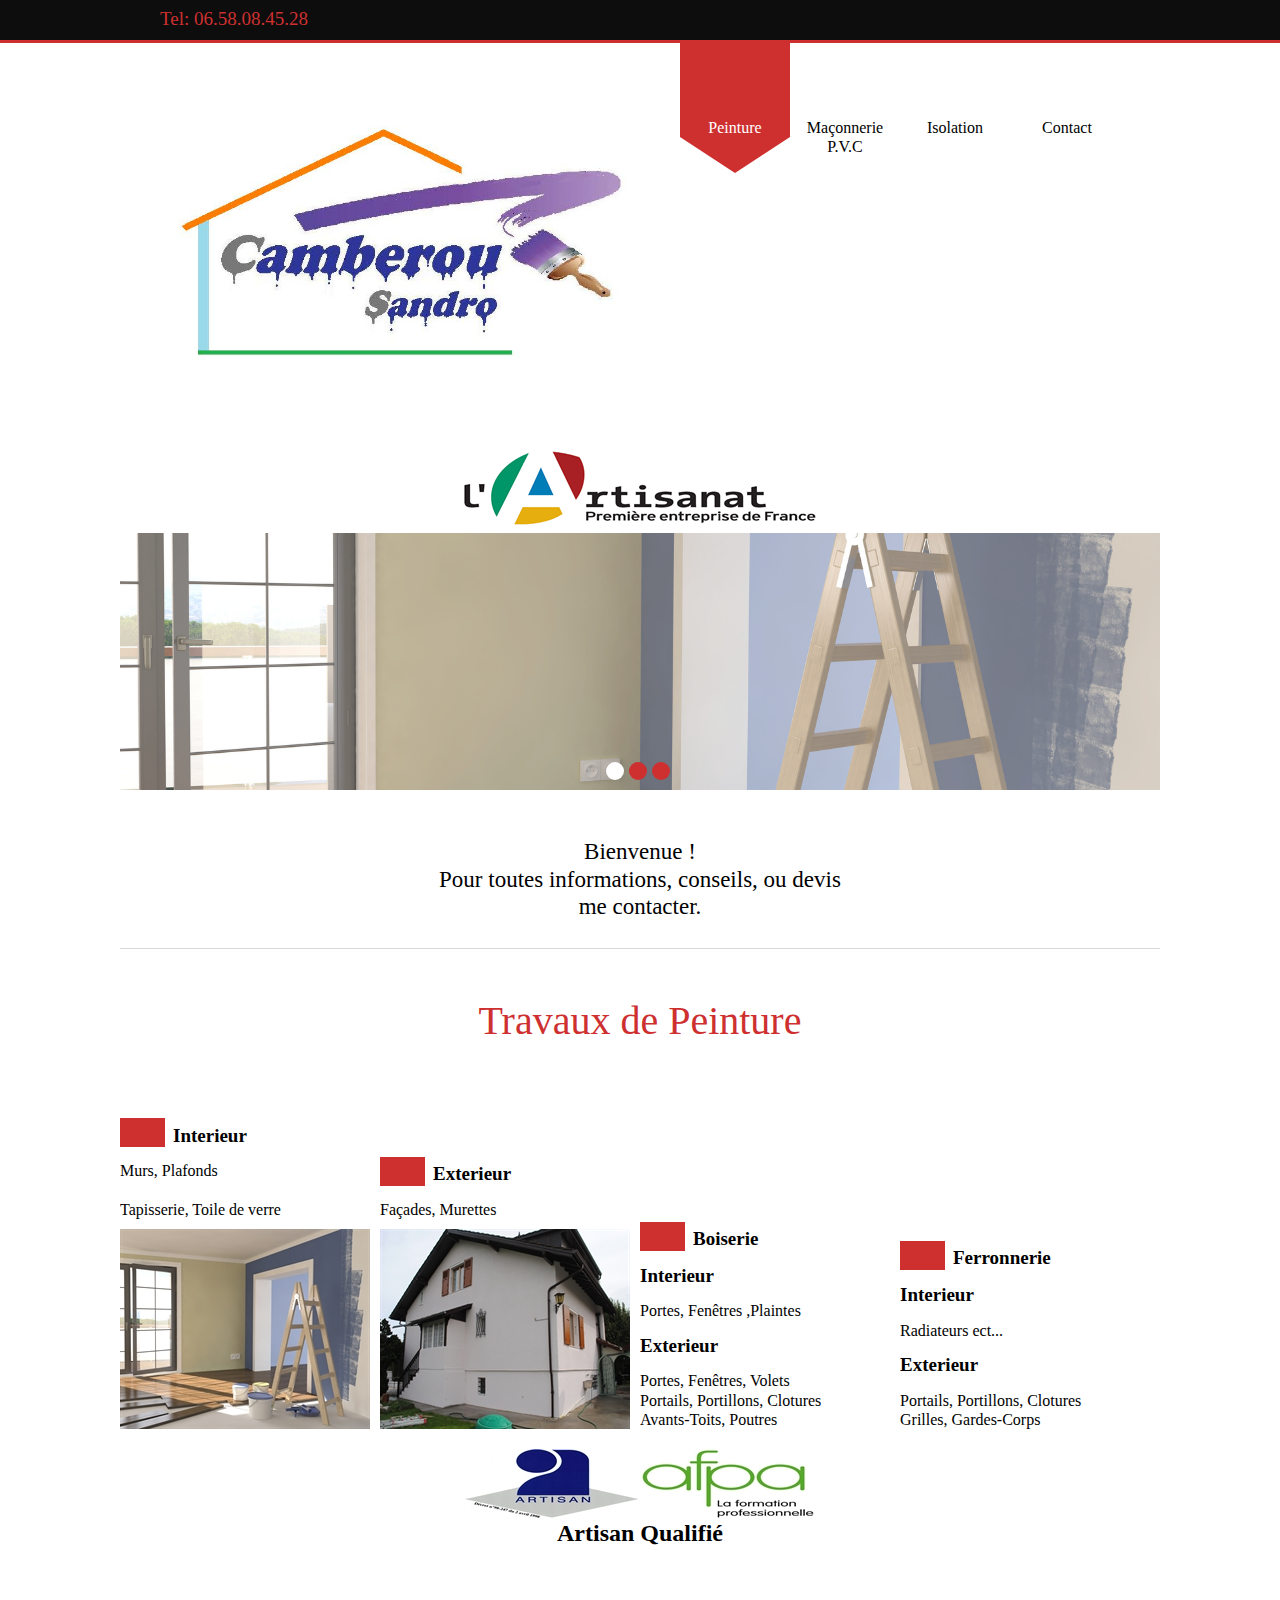
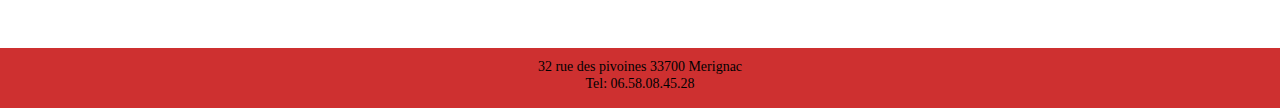
==== commit e19c5e87: "init" ====
--- a/index.htm
+++ b/index.htm
@@ -4,7 +4,7 @@
   <meta http-equiv="content-type" content="text/html; charset=UTF-8" />
   <meta name="generator" content="openElement (1.56.4)" />
   <link id="openElement" rel="stylesheet" type="text/css" href="WEFiles/Css/v02/openElement.css?v=63606596156" />
-  <link id="OETemplate1" rel="stylesheet" type="text/css" href="Templates/design.css?v=63621941804" />
+  <link id="OETemplate1" rel="stylesheet" type="text/css" href="Templates/design.css?v=63621943997" />
   <link id="OEBase" rel="stylesheet" type="text/css" href="index.css?v=50491126800" />
   <link rel="stylesheet" type="text/css" href="WEFiles/EG/EG_9aa5ea01/Css/skitter-v133.css?v=63621902372" />
   <!--[if lte IE 7]>
@@ -159,7 +159,7 @@
               <div id="WElogo" class="BaseDiv RBoth OEWEImage OESK_WEImage_Default OE_ActiveLink" style="z-index:3">
                <div class="OESZ OESZ_DivContent OESZG_WElogo OE_ActiveLink">
                 <a href="index.htm">
-                 <img src="WEFiles/Image/WEImage/logo-WElogo.jpg" class="OESZ OESZ_Img OESZG_WElogo OE_ActiveLink" alt="" />
+                 <img src="Files/Image/template/logo.jpg" class="OESZ OESZ_Img OESZG_WElogo OE_ActiveLink" alt="" />
                 </a>
                </div>
               </div><div id="WEnav" class="BaseDiv RNone OEWEPanel OESK_WEPanel_Default" style="z-index:2">
@@ -172,7 +172,7 @@
                    </div>
                   </div><div id="WEe0242d6839" class="BaseDiv RWidth OEWELink OESK_WELink_Default" style="z-index:2" onclick="return OE.Navigate.open(event,'maconnerie.htm',1)">
                    <div class="OESZ OESZ_DivContent OESZG_WEe0242d6839">
-                    <a class="OESZ OESZ_Link OESZG_WEe0242d6839 OEo bouton-media ContentBox" data-cd="PageLink" href="maconnerie.htm">Maçonnerie<br /></a>
+                    <a class="OESZ OESZ_Link OESZG_WEe0242d6839 OEo bouton-media ContentBox" data-cd="PageLink" href="maconnerie.htm">Maçonnerie P.V.C<br /></a>
                    </div>
                   </div><div id="WE951f4e176b" class="BaseDiv RWidth OEWELink OESK_WELink_Default" style="z-index:3" onclick="return OE.Navigate.open(event,'isolation.htm',1)">
                    <div class="OESZ OESZ_DivContent OESZG_WE951f4e176b">
@@ -193,6 +193,13 @@
           </div>
          </div>
         </div>
+       </div>
+      </div>
+     </div>
+     <div class="OERelLine OEHAlignC OEVAlignB">
+      <div id="WE3f0687c0d0" class="BaseDiv RBoth OEWEImage OESK_WEImage_Default" style="z-index:1002">
+       <div class="OESZ OESZ_DivContent OESZG_WE3f0687c0d0">
+        <img src="WEFiles/Image/WEImage/artisanat-WE3f0687c0d0.png" class="OESZ OESZ_Img OESZG_WE3f0687c0d0" alt="" />
        </div>
       </div>
      </div>
@@ -418,6 +425,32 @@
            </div>
           </div>
          </div>
+         <div class="OERelLine OEHAlignL OEVAlignB">
+          <div id="WEb3a41c2e72" class="BaseDiv RBoth OEWEPanel OESK_WEPanel_Default  colonnes c-deux" style="z-index:1008">
+           <div class="OESZ OESZ_DivContent OESZG_WEb3a41c2e72">
+            <div class="OECT OECT_Content OECTRel OEDynTag0">
+             <div class="OERelLine OEHAlignC OEVAlignB">
+              <div id="WE72cec92267" class="BaseDiv RBoth OEWEImage OESK_WEImage_Default" style="z-index:1004">
+               <div class="OESZ OESZ_DivContent OESZG_WE72cec92267">
+                <img src="WEFiles/Image/WEImage/Logo%20artisan-WE72cec92267.jpg" class="OESZ OESZ_Img OESZG_WE72cec92267" alt="" />
+               </div>
+              </div><div id="WE554e395b8a" class="BaseDiv RBoth OEWEImage OESK_WEImage_Default" style="z-index:1003">
+               <div class="OESZ OESZ_DivContent OESZG_WE554e395b8a">
+                <img src="WEFiles/Image/WEImage/afpa-WE554e395b8a.jpg" class="OESZ OESZ_Img OESZG_WE554e395b8a" alt="" />
+               </div>
+              </div>
+             </div>
+             <div class="OERelLine OEHAlignC OEVAlignB">
+              <div id="WEf437378c26" class="BaseDiv RNone OEWELabel OESK_WELabel_Default" style="z-index:1003">
+               <div class="OESZ OESZ_DivContent OESZG_WEf437378c26">
+                <span class="OESZ OESZ_Text OESZG_WEf437378c26 ContentBox"><span style="font-size:24px;">Artisan </span><span style="font-size:24px;">Qualifié</span></span>
+               </div>
+              </div>
+             </div>
+            </div>
+           </div>
+          </div>
+         </div>
         </div>
        </div>
       </div>
--- a/Templates/design.css
+++ b/Templates/design.css
@@ -1,2 +1,2 @@
 /*MinVersion*/
-.OESK_XBody_Default{width:900px}.OESK_XBody_Default .OESZ_XBodyContent{width:100%;height:550px}.OESK_XBody_Default .OESZ_XBodyFooter{width:100%;height:50px}.OESK_WEPanel_Default{width:350px;height:150px}.OESK_WELabel_Default{width:350px}.OESK_WEText_Default{width:350px;height:80px}#XBody .OESZ_XBodyContent{display:block;height:15px}#XBody .OESZ_XBodyFooter{display:block;height:223px}#XBody .OESZ_XBodyHeader{display:none;height:50px}#XBody .OESZ_XBodyLeftColumn{display:none;width:50px}#XBody .OESZ_XBodyRightColumn{display:none;width:50px}#XBody .OESZ_Wrap_Columns{padding-left:0;padding-right:0}#XBody{width:100%;height:auto}#XBody>.OESZ_DivContent{height:auto}#XBody .OESZ_XBodyContent{height:auto}#XBody .OESZ_XBodyFooter{height:auto}#XBody .OESZ_XBodyHeader{height:auto}#WEheader{width:100%;height:auto}#WEheader_noir{width:100%;height:auto;border-bottom:3px solid #ce3030;min-height:40px;background-color:#0d0d0d}#WEheader-top{width:100%;height:auto;max-width:960px}#WEheader-floatL{width:auto;height:auto;color:#ce3030;padding:8px 0 0 0;font-size:19px;font-family:Georgia,'Times New Roman',Times,serif}#WEmenu_logo{width:100%;height:auto;margin:0 0 30px 0;max-width:960px;min-height:150px}#WElogo{width:420px;height:185px;padding:55px 0 0 0}#WElogo .OESZ_Img{width:100%;height:100%}#WEnav{width:auto;height:auto}#WE3fa23bab39 a:link{color:#000}#WE3fa23bab39 a:visited{color:#000}#WE3fa23bab39 .OE_ActiveLink a{color:#fff}#WE3fa23bab39{width:110px;height:auto;text-align:center;font-size:16px;font-family:Georgia,'Times New Roman',Times,serif}#WE3fa23bab39 .OESZ_Link{color:#000;padding:75px 0 36px 0}#WE3fa23bab39 .OE_Over.OESZ_Link{color:#ce3030}#WE3fa23bab39 .OE_ActiveLink.OESZ_Link{color:#fff;background-color:#ce3030;background-repeat:no-repeat;background-image:url("../Files/Image/template/menu.png")}#WEe0242d6839 a:link{color:#000}#WEe0242d6839 a:visited{color:#000}#WEe0242d6839{width:110px;height:auto;text-align:center;font-size:16px;font-family:Georgia,'Times New Roman',Times,serif}#WEe0242d6839 .OESZ_Link{color:#000;padding:75px 0 36px 0}#WEe0242d6839 .OE_Over.OESZ_Link{color:#ce3030}#WEe0242d6839 .OE_ActiveLink.OESZ_Link{color:#fff;background-color:#ce3030;background-repeat:no-repeat;background-image:url("../Files/Image/template/menu.png")}#WE951f4e176b a:link{color:#000}#WE951f4e176b a:visited{color:#000}#WE951f4e176b{width:110px;height:auto;text-align:center;font-size:16px;font-family:Georgia,'Times New Roman',Times,serif}#WE951f4e176b .OESZ_Link{color:#000;padding:75px 0 36px 0}#WE951f4e176b .OE_Over.OESZ_Link{color:#ce3030}#WE951f4e176b .OE_ActiveLink.OESZ_Link{color:#fff;background-color:#ce3030;background-repeat:no-repeat;background-image:url("../Files/Image/template/menu.png")}#WE62fc55f3cb a:link{color:#000}#WE62fc55f3cb a:visited{color:#000}#WE62fc55f3cb{width:110px;height:auto;text-align:center;font-size:16px;font-family:Georgia,'Times New Roman',Times,serif}#WE62fc55f3cb .OESZ_Link{color:#000;padding:75px 0 36px 0}#WE62fc55f3cb .OE_Over.OESZ_Link{color:#ce3030}#WE62fc55f3cb .OE_ActiveLink.OESZ_Link{color:#fff;background-color:#ce3030;background-repeat:no-repeat;background-image:url("../Files/Image/template/menu.png")}#WEfooter{width:100%;height:auto;min-height:60px;background-color:#ce3030}#WE28140157f8{width:100%;height:auto;padding:11px 0 11px 0;max-width:960px}#WEd2a4b0c17b{width:320px;height:auto;text-align:center;font-size:14px;font-family:Georgia,'Times New Roman',Times,serif}#WE9aed9d21cb{position:absolute;left:550px;top:350px;width:auto;height:auto}#WE778b030f6b{position:absolute;left:20px;top:110px;width:auto;height:auto}#WE75af763041{position:absolute;left:470px;top:150px;width:auto;height:auto}#WE005ab7985e{position:absolute;left:360px;top:70px;width:auto;height:auto}@media only screen and (max-width:1199px){#WElogo .OESZ_Img{width:100%;height:100%}}@media only screen and (max-width:767px){#WElogo .OESZ_Img{width:100%;height:100%}}@media only screen and (max-width:480px){#WElogo .OESZ_Img{width:100%;height:100%}}+.OESK_XBody_Default{width:900px}.OESK_XBody_Default .OESZ_XBodyContent{width:100%;height:550px}.OESK_XBody_Default .OESZ_XBodyFooter{width:100%;height:50px}.OESK_WEPanel_Default{width:350px;height:150px}.OESK_WELabel_Default{width:350px}.OESK_WEText_Default{width:350px;height:80px}#XBody .OESZ_XBodyContent{display:block;height:15px}#XBody .OESZ_XBodyFooter{display:block;height:223px}#XBody .OESZ_XBodyHeader{display:none;height:50px}#XBody .OESZ_XBodyLeftColumn{display:none;width:50px}#XBody .OESZ_XBodyRightColumn{display:none;width:50px}#XBody .OESZ_Wrap_Columns{padding-left:0;padding-right:0}#XBody{width:100%;height:auto}#XBody>.OESZ_DivContent{height:auto}#XBody .OESZ_XBodyContent{height:auto}#XBody .OESZ_XBodyFooter{height:auto}#XBody .OESZ_XBodyHeader{height:auto}#WEheader{width:100%;height:auto}#WEheader_noir{width:100%;height:auto;border-bottom:3px solid #ce3030;min-height:40px;background-color:#0d0d0d}#WEheader-top{width:100%;height:auto;max-width:960px}#WEheader-floatL{width:auto;height:auto;color:#ce3030;padding:8px 0 0 0;font-size:19px;font-family:Georgia,'Times New Roman',Times,serif}#WEmenu_logo{width:100%;height:auto;margin:0 0 30px 0;max-width:960px;min-height:150px}#WElogo{width:520px;height:305px;padding:55px 0 0 0}#WElogo .OESZ_Img{width:100%;height:100%}#WEnav{width:auto;height:auto}#WE3fa23bab39 a:link{color:#000}#WE3fa23bab39 a:visited{color:#000}#WE3fa23bab39 .OE_ActiveLink a{color:#fff}#WE3fa23bab39{width:110px;height:auto;text-align:center;font-size:16px;font-family:Georgia,'Times New Roman',Times,serif}#WE3fa23bab39 .OESZ_Link{color:#000;padding:75px 0 36px 0}#WE3fa23bab39 .OE_Over.OESZ_Link{color:#ce3030}#WE3fa23bab39 .OE_ActiveLink.OESZ_Link{color:#fff;background-color:#ce3030;background-repeat:no-repeat;background-image:url("../Files/Image/template/menu.png")}#WEe0242d6839 a:link{color:#000}#WEe0242d6839 a:visited{color:#000}#WEe0242d6839{width:110px;height:auto;text-align:center;font-size:16px;font-family:Georgia,'Times New Roman',Times,serif}#WEe0242d6839 .OESZ_Link{color:#000;padding:75px 0 17px 0}#WEe0242d6839 .OE_Over.OESZ_Link{color:#ce3030}#WEe0242d6839 .OE_ActiveLink.OESZ_Link{color:#fff;background-color:#ce3030;background-repeat:no-repeat;background-image:url("../Files/Image/template/menu.png")}#WE951f4e176b a:link{color:#000}#WE951f4e176b a:visited{color:#000}#WE951f4e176b{width:110px;height:auto;text-align:center;font-size:16px;font-family:Georgia,'Times New Roman',Times,serif}#WE951f4e176b .OESZ_Link{color:#000;padding:75px 0 36px 0}#WE951f4e176b .OE_Over.OESZ_Link{color:#ce3030}#WE951f4e176b .OE_ActiveLink.OESZ_Link{color:#fff;background-color:#ce3030;background-repeat:no-repeat;background-image:url("../Files/Image/template/menu.png")}#WE62fc55f3cb a:link{color:#000}#WE62fc55f3cb a:visited{color:#000}#WE62fc55f3cb{width:110px;height:auto;text-align:center;font-size:16px;font-family:Georgia,'Times New Roman',Times,serif}#WE62fc55f3cb .OESZ_Link{color:#000;padding:75px 0 36px 0}#WE62fc55f3cb .OE_Over.OESZ_Link{color:#ce3030}#WE62fc55f3cb .OE_ActiveLink.OESZ_Link{color:#fff;background-color:#ce3030;background-repeat:no-repeat;background-image:url("../Files/Image/template/menu.png")}#WEfooter{width:100%;height:auto;min-height:60px;background-color:#ce3030}#WE28140157f8{width:100%;height:auto;padding:11px 0 11px 0;max-width:960px}#WEd2a4b0c17b{width:320px;height:auto;text-align:center;font-size:14px;font-family:Georgia,'Times New Roman',Times,serif}#WE9aed9d21cb{position:absolute;left:550px;top:350px;width:auto;height:auto}#WE778b030f6b{position:absolute;left:20px;top:110px;width:auto;height:auto}#WE75af763041{position:absolute;left:470px;top:150px;width:auto;height:auto}#WE005ab7985e{position:absolute;left:360px;top:70px;width:auto;height:auto}@media only screen and (max-width:1199px){#WElogo .OESZ_Img{width:100%;height:100%}}@media only screen and (max-width:767px){#WElogo .OESZ_Img{width:100%;height:100%}}@media only screen and (max-width:480px){#WElogo .OESZ_Img{width:100%;height:100%}}--- a/index.css
+++ b/index.css
@@ -1,2 +1,2 @@
 /*MinVersion*/
-.OESK_XBody_Default{width:900px}.OESK_XBody_Default .OESZ_XBodyContent{width:100%;height:550px}.OESK_XBody_Default .OESZ_XBodyFooter{width:100%;height:50px}.OESK_WEPanel_Default{width:350px;height:150px}.OESK_EG_9aa5ea01_Default{width:320px;height:200px}.OESK_WEText_Default{width:350px;height:80px}.OESK_WELabel_Default{width:350px}#XBody .OESZ_XBodyContent{display:block;height:1094px}#XBody .OESZ_XBodyFooter{display:block}#XBody .OESZ_XBodyHeader{display:none}#XBody .OESZ_XBodyLeftColumn{display:none}#XBody .OESZ_XBodyRightColumn{display:none}#XBody .OESZ_Wrap_Columns{padding-left:0;padding-right:0}#XBody{width:100%}#WEconteneur{width:100%;height:auto;max-width:1040px;overflow-x:hidden}#WE5710c61493{width:100%;height:257px;margin:0 0 48px 0}#WE5710c61493 .OESZ_info_slide{bottom:5px}#WE5cd726565b{width:100%;height:auto;margin:0;max-width:630px;text-align:center;font-size:23px;font-family:Georgia,'Times New Roman',Times,serif}#WE74484b5afb{width:100%;height:auto;border-top:1px solid #d8d8d8;color:#ce3030;padding:48px 0 73px 0;text-align:center;font-size:40px;font-family:Georgia,'Times New Roman',Times,serif}#WE04678fc79e{width:auto;height:auto;margin:0 10px 10px 0;max-width:250px}#WE53fba9bbbe{width:auto;height:auto;color:#fff;line-height:28px;margin:0 8px 0 0;padding:0 0 0 8px;min-height:29px;min-width:37px;background-color:#ce3030;background-repeat:no-repeat;background-position:8px;font-size:20px;font-family:Verdana,Arial,Helvetica,sans-serif;background-image:url("Files/Image/template/icone2.png")}#WE53fba9bbbe .OESZ_Text{text-align:center}#WEcc15944ae5{width:auto;height:auto;font-weight:bold;font-size:19px;font-family:Georgia,'Times New Roman',Times,serif}#WEf8233785d0{width:auto;height:auto;padding:14px 0 0 0;font-size:16px;font-family:Georgia,'Times New Roman',Times,serif}#WEede0c242e0{width:250px;height:200px;padding:10px 0 0 0}#WEede0c242e0 .OESZ_Img{width:100%;height:100%}#WEfa60db77c1{width:100%;height:100%;margin:0 10px 10px 0;max-width:250px}#WEeed786d87d{width:auto;height:auto;color:#fff;line-height:28px;margin:0 8px 0 0;padding:0 0 0 8px;min-height:29px;min-width:37px;background-color:#ce3030;background-repeat:no-repeat;background-position:8px;font-size:20px;font-family:Verdana,Arial,Helvetica,sans-serif;background-image:url("Files/Image/template/icone2.png")}#WEeed786d87d .OESZ_Text{text-align:center}#WE5eb8d01a35{width:auto;height:auto;font-weight:bold;font-size:19px;font-family:Georgia,'Times New Roman',Times,serif}#WE8f0e6dd5f7{width:auto;height:auto;padding:14px 0 0 0;font-size:16px;font-family:Georgia,'Times New Roman',Times,serif}#WE5d1efb2253{width:250px;height:200px;padding:10px 0 0 0}#WE5d1efb2253 .OESZ_Img{width:100%;height:100%}#WE842ec059bf{width:100%;height:auto;margin:0 10px 10px 0;max-width:250px}#WE58bc600ae0{width:auto;height:auto;color:#fff;line-height:28px;margin:0 8px 0 0;padding:0 0 0 8px;min-height:29px;min-width:37px;background-color:#ce3030;background-repeat:no-repeat;background-position:8px;font-size:20px;font-family:Verdana,Arial,Helvetica,sans-serif;background-image:url("Files/Image/template/icone2.png")}#WE58bc600ae0 .OESZ_Text{text-align:center}#WE911c606394{width:auto;height:auto;font-weight:bold;font-size:19px;font-family:Georgia,'Times New Roman',Times,serif}#WEdc03c7357d{width:100%;height:auto;max-width:260px}#WEb56edbe967{width:auto;height:auto;font-weight:bold;font-size:19px;font-family:Georgia,'Times New Roman',Times,serif}#WEb56edbe967 .OESZ_Text{margin:14px 0 0 0}#WE5a026536d7{width:auto;height:auto;padding:14px 0 0 0;font-size:16px;font-family:Georgia,'Times New Roman',Times,serif}#WEe9e412b58f{width:100%;height:auto;max-width:260px}#WE54febd3658{width:auto;height:auto;font-weight:bold;font-size:19px;font-family:Georgia,'Times New Roman',Times,serif}#WE54febd3658 .OESZ_Text{margin:14px 0 0 0}#WE83f387af15{width:auto;height:auto;padding:14px 0 0 0;font-size:16px;font-family:Georgia,'Times New Roman',Times,serif}#WE6c799a5e03{width:100%;height:auto;margin:0 10px 10px 0;max-width:250px}#WE86f91cca72{width:auto;height:auto;color:#fff;line-height:28px;margin:0 8px 0 0;padding:0 0 0 8px;min-height:29px;min-width:37px;background-color:#ce3030;background-repeat:no-repeat;background-position:8px;font-size:20px;font-family:Verdana,Arial,Helvetica,sans-serif;background-image:url("Files/Image/template/icone2.png")}#WE86f91cca72 .OESZ_Text{text-align:center}#WEde01dfc52c{width:auto;height:auto;font-weight:bold;font-size:19px;font-family:Georgia,'Times New Roman',Times,serif}#WE4c4cfd85fe{width:100%;height:auto;max-width:250px}#WE9eb37781df{width:auto;height:auto;margin:14px 0 0 0;font-weight:bold;font-size:19px;font-family:Georgia,'Times New Roman',Times,serif}#WE326e150a34{width:auto;height:auto;padding:14px 0 0 0;font-size:16px;font-family:Georgia,'Times New Roman',Times,serif}#WEc3a3e5d91c{width:100%;height:auto;max-width:260px}#WE45852f1edc{width:auto;height:auto;margin:14px 0 0 0;font-weight:bold;font-size:19px;font-family:Georgia,'Times New Roman',Times,serif}#WE679fffd0a5{width:auto;height:auto;padding:14px 0 0 0;font-size:16px;font-family:Georgia,'Times New Roman',Times,serif}+.OESK_XBody_Default{width:900px}.OESK_XBody_Default .OESZ_XBodyContent{width:100%;height:550px}.OESK_XBody_Default .OESZ_XBodyFooter{width:100%;height:50px}.OESK_WEPanel_Default{width:350px;height:150px}.OESK_EG_9aa5ea01_Default{width:320px;height:200px}.OESK_WEText_Default{width:350px;height:80px}.OESK_WELabel_Default{width:350px}#XBody .OESZ_XBodyContent{display:block;height:1094px}#XBody .OESZ_XBodyFooter{display:block}#XBody .OESZ_XBodyHeader{display:none}#XBody .OESZ_XBodyLeftColumn{display:none}#XBody .OESZ_XBodyRightColumn{display:none}#XBody .OESZ_Wrap_Columns{padding-left:0;padding-right:0}#XBody{width:100%}#WE3f0687c0d0{width:400px;height:90px;padding:10px 0 0 0}#WE3f0687c0d0 .OESZ_Img{width:100%;height:100%}#WEconteneur{width:100%;height:auto;max-width:1040px;overflow-x:hidden}#WE5710c61493{width:100%;height:257px;margin:0 0 48px 0}#WE5710c61493 .OESZ_info_slide{bottom:5px}#WE5cd726565b{width:100%;height:auto;margin:0;max-width:630px;text-align:center;font-size:23px;font-family:Georgia,'Times New Roman',Times,serif}#WE74484b5afb{width:100%;height:auto;border-top:1px solid #d8d8d8;color:#ce3030;padding:48px 0 73px 0;text-align:center;font-size:40px;font-family:Georgia,'Times New Roman',Times,serif}#WE04678fc79e{width:auto;height:auto;margin:0 10px 10px 0;max-width:250px}#WE53fba9bbbe{width:auto;height:auto;color:#fff;line-height:28px;margin:0 8px 0 0;padding:0 0 0 8px;min-height:29px;min-width:37px;background-color:#ce3030;background-repeat:no-repeat;background-position:8px;font-size:20px;font-family:Verdana,Arial,Helvetica,sans-serif;background-image:url("Files/Image/template/icone2.png")}#WE53fba9bbbe .OESZ_Text{text-align:center}#WEcc15944ae5{width:auto;height:auto;font-weight:bold;font-size:19px;font-family:Georgia,'Times New Roman',Times,serif}#WEf8233785d0{width:auto;height:auto;padding:14px 0 0 0;font-size:16px;font-family:Georgia,'Times New Roman',Times,serif}#WEede0c242e0{width:250px;height:200px;padding:10px 0 0 0}#WEede0c242e0 .OESZ_Img{width:100%;height:100%}#WEfa60db77c1{width:100%;height:100%;margin:0 10px 10px 0;max-width:250px}#WEeed786d87d{width:auto;height:auto;color:#fff;line-height:28px;margin:0 8px 0 0;padding:0 0 0 8px;min-height:29px;min-width:37px;background-color:#ce3030;background-repeat:no-repeat;background-position:8px;font-size:20px;font-family:Verdana,Arial,Helvetica,sans-serif;background-image:url("Files/Image/template/icone2.png")}#WEeed786d87d .OESZ_Text{text-align:center}#WE5eb8d01a35{width:auto;height:auto;font-weight:bold;font-size:19px;font-family:Georgia,'Times New Roman',Times,serif}#WE8f0e6dd5f7{width:auto;height:auto;padding:14px 0 0 0;font-size:16px;font-family:Georgia,'Times New Roman',Times,serif}#WE5d1efb2253{width:250px;height:200px;padding:10px 0 0 0}#WE5d1efb2253 .OESZ_Img{width:100%;height:100%}#WE842ec059bf{width:100%;height:auto;margin:0 10px 10px 0;max-width:250px}#WE58bc600ae0{width:auto;height:auto;color:#fff;line-height:28px;margin:0 8px 0 0;padding:0 0 0 8px;min-height:29px;min-width:37px;background-color:#ce3030;background-repeat:no-repeat;background-position:8px;font-size:20px;font-family:Verdana,Arial,Helvetica,sans-serif;background-image:url("Files/Image/template/icone2.png")}#WE58bc600ae0 .OESZ_Text{text-align:center}#WE911c606394{width:auto;height:auto;font-weight:bold;font-size:19px;font-family:Georgia,'Times New Roman',Times,serif}#WEdc03c7357d{width:100%;height:auto;max-width:260px}#WEb56edbe967{width:auto;height:auto;font-weight:bold;font-size:19px;font-family:Georgia,'Times New Roman',Times,serif}#WEb56edbe967 .OESZ_Text{margin:14px 0 0 0}#WE5a026536d7{width:auto;height:auto;padding:14px 0 0 0;font-size:16px;font-family:Georgia,'Times New Roman',Times,serif}#WEe9e412b58f{width:100%;height:auto;max-width:260px}#WE54febd3658{width:auto;height:auto;font-weight:bold;font-size:19px;font-family:Georgia,'Times New Roman',Times,serif}#WE54febd3658 .OESZ_Text{margin:14px 0 0 0}#WE83f387af15{width:auto;height:auto;padding:14px 0 0 0;font-size:16px;font-family:Georgia,'Times New Roman',Times,serif}#WE6c799a5e03{width:100%;height:auto;margin:0 10px 10px 0;max-width:250px}#WE86f91cca72{width:auto;height:auto;color:#fff;line-height:28px;margin:0 8px 0 0;padding:0 0 0 8px;min-height:29px;min-width:37px;background-color:#ce3030;background-repeat:no-repeat;background-position:8px;font-size:20px;font-family:Verdana,Arial,Helvetica,sans-serif;background-image:url("Files/Image/template/icone2.png")}#WE86f91cca72 .OESZ_Text{text-align:center}#WEde01dfc52c{width:auto;height:auto;font-weight:bold;font-size:19px;font-family:Georgia,'Times New Roman',Times,serif}#WE4c4cfd85fe{width:100%;height:auto;max-width:250px}#WE9eb37781df{width:auto;height:auto;margin:14px 0 0 0;font-weight:bold;font-size:19px;font-family:Georgia,'Times New Roman',Times,serif}#WE326e150a34{width:auto;height:auto;padding:14px 0 0 0;font-size:16px;font-family:Georgia,'Times New Roman',Times,serif}#WEc3a3e5d91c{width:100%;height:auto;max-width:260px}#WE45852f1edc{width:auto;height:auto;margin:14px 0 0 0;font-weight:bold;font-size:19px;font-family:Georgia,'Times New Roman',Times,serif}#WE679fffd0a5{width:auto;height:auto;padding:14px 0 0 0;font-size:16px;font-family:Georgia,'Times New Roman',Times,serif}#WEb3a41c2e72{width:100%;height:100%;margin:0 10px 10px 0;max-width:auto}#WE72cec92267{width:176px;height:70px;padding:10px 0 0 0}#WE72cec92267 .OESZ_Img{width:100%;height:100%}#WE554e395b8a{width:176px;height:70px;padding:10px 0 0 0}#WE554e395b8a .OESZ_Img{width:100%;height:100%}#WEf437378c26{width:auto;height:auto;font-weight:bold;font-size:19px;font-family:Georgia,'Times New Roman',Times,serif}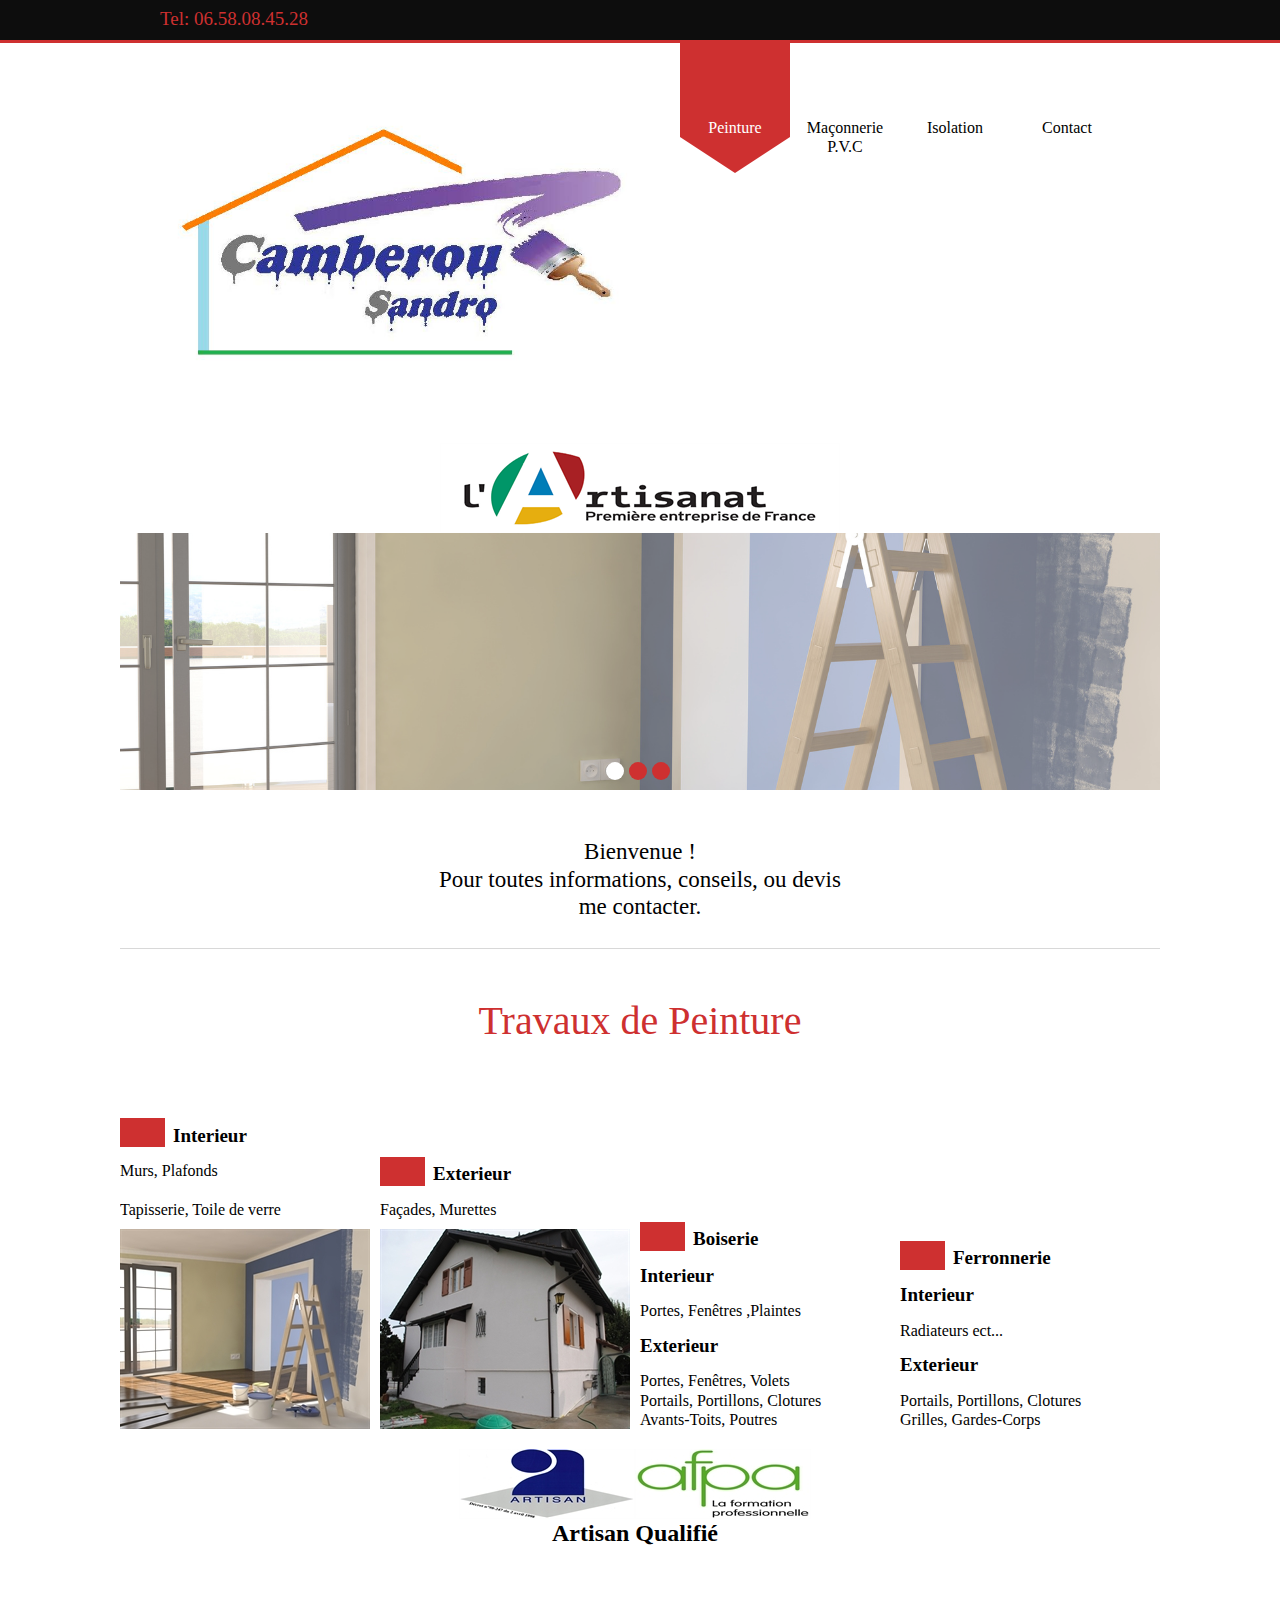
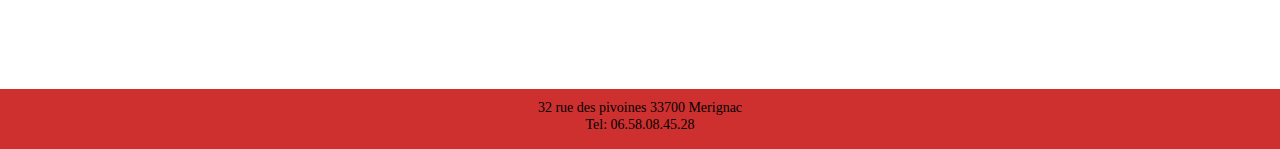
==== commit d51ca1c5: "init" ====
--- a/index.htm
+++ b/index.htm
@@ -425,8 +425,8 @@
            </div>
           </div>
          </div>
-         <div class="OERelLine OEHAlignL OEVAlignB">
-          <div id="WEb3a41c2e72" class="BaseDiv RBoth OEWEPanel OESK_WEPanel_Default  colonnes c-deux" style="z-index:1008">
+         <div class="OERelLine OEHAlignC OEVAlignB">
+          <div id="WEb3a41c2e72" class="BaseDiv RHeight OEWEPanel OESK_WEPanel_Default  colonnes c-deux" style="z-index:1008">
            <div class="OESZ OESZ_DivContent OESZG_WEb3a41c2e72">
             <div class="OECT OECT_Content OECTRel OEDynTag0">
              <div class="OERelLine OEHAlignC OEVAlignB">
--- a/index.css
+++ b/index.css
@@ -1,2 +1,2 @@
 /*MinVersion*/
-.OESK_XBody_Default{width:900px}.OESK_XBody_Default .OESZ_XBodyContent{width:100%;height:550px}.OESK_XBody_Default .OESZ_XBodyFooter{width:100%;height:50px}.OESK_WEPanel_Default{width:350px;height:150px}.OESK_EG_9aa5ea01_Default{width:320px;height:200px}.OESK_WEText_Default{width:350px;height:80px}.OESK_WELabel_Default{width:350px}#XBody .OESZ_XBodyContent{display:block;height:1094px}#XBody .OESZ_XBodyFooter{display:block}#XBody .OESZ_XBodyHeader{display:none}#XBody .OESZ_XBodyLeftColumn{display:none}#XBody .OESZ_XBodyRightColumn{display:none}#XBody .OESZ_Wrap_Columns{padding-left:0;padding-right:0}#XBody{width:100%}#WE3f0687c0d0{width:400px;height:90px;padding:10px 0 0 0}#WE3f0687c0d0 .OESZ_Img{width:100%;height:100%}#WEconteneur{width:100%;height:auto;max-width:1040px;overflow-x:hidden}#WE5710c61493{width:100%;height:257px;margin:0 0 48px 0}#WE5710c61493 .OESZ_info_slide{bottom:5px}#WE5cd726565b{width:100%;height:auto;margin:0;max-width:630px;text-align:center;font-size:23px;font-family:Georgia,'Times New Roman',Times,serif}#WE74484b5afb{width:100%;height:auto;border-top:1px solid #d8d8d8;color:#ce3030;padding:48px 0 73px 0;text-align:center;font-size:40px;font-family:Georgia,'Times New Roman',Times,serif}#WE04678fc79e{width:auto;height:auto;margin:0 10px 10px 0;max-width:250px}#WE53fba9bbbe{width:auto;height:auto;color:#fff;line-height:28px;margin:0 8px 0 0;padding:0 0 0 8px;min-height:29px;min-width:37px;background-color:#ce3030;background-repeat:no-repeat;background-position:8px;font-size:20px;font-family:Verdana,Arial,Helvetica,sans-serif;background-image:url("Files/Image/template/icone2.png")}#WE53fba9bbbe .OESZ_Text{text-align:center}#WEcc15944ae5{width:auto;height:auto;font-weight:bold;font-size:19px;font-family:Georgia,'Times New Roman',Times,serif}#WEf8233785d0{width:auto;height:auto;padding:14px 0 0 0;font-size:16px;font-family:Georgia,'Times New Roman',Times,serif}#WEede0c242e0{width:250px;height:200px;padding:10px 0 0 0}#WEede0c242e0 .OESZ_Img{width:100%;height:100%}#WEfa60db77c1{width:100%;height:100%;margin:0 10px 10px 0;max-width:250px}#WEeed786d87d{width:auto;height:auto;color:#fff;line-height:28px;margin:0 8px 0 0;padding:0 0 0 8px;min-height:29px;min-width:37px;background-color:#ce3030;background-repeat:no-repeat;background-position:8px;font-size:20px;font-family:Verdana,Arial,Helvetica,sans-serif;background-image:url("Files/Image/template/icone2.png")}#WEeed786d87d .OESZ_Text{text-align:center}#WE5eb8d01a35{width:auto;height:auto;font-weight:bold;font-size:19px;font-family:Georgia,'Times New Roman',Times,serif}#WE8f0e6dd5f7{width:auto;height:auto;padding:14px 0 0 0;font-size:16px;font-family:Georgia,'Times New Roman',Times,serif}#WE5d1efb2253{width:250px;height:200px;padding:10px 0 0 0}#WE5d1efb2253 .OESZ_Img{width:100%;height:100%}#WE842ec059bf{width:100%;height:auto;margin:0 10px 10px 0;max-width:250px}#WE58bc600ae0{width:auto;height:auto;color:#fff;line-height:28px;margin:0 8px 0 0;padding:0 0 0 8px;min-height:29px;min-width:37px;background-color:#ce3030;background-repeat:no-repeat;background-position:8px;font-size:20px;font-family:Verdana,Arial,Helvetica,sans-serif;background-image:url("Files/Image/template/icone2.png")}#WE58bc600ae0 .OESZ_Text{text-align:center}#WE911c606394{width:auto;height:auto;font-weight:bold;font-size:19px;font-family:Georgia,'Times New Roman',Times,serif}#WEdc03c7357d{width:100%;height:auto;max-width:260px}#WEb56edbe967{width:auto;height:auto;font-weight:bold;font-size:19px;font-family:Georgia,'Times New Roman',Times,serif}#WEb56edbe967 .OESZ_Text{margin:14px 0 0 0}#WE5a026536d7{width:auto;height:auto;padding:14px 0 0 0;font-size:16px;font-family:Georgia,'Times New Roman',Times,serif}#WEe9e412b58f{width:100%;height:auto;max-width:260px}#WE54febd3658{width:auto;height:auto;font-weight:bold;font-size:19px;font-family:Georgia,'Times New Roman',Times,serif}#WE54febd3658 .OESZ_Text{margin:14px 0 0 0}#WE83f387af15{width:auto;height:auto;padding:14px 0 0 0;font-size:16px;font-family:Georgia,'Times New Roman',Times,serif}#WE6c799a5e03{width:100%;height:auto;margin:0 10px 10px 0;max-width:250px}#WE86f91cca72{width:auto;height:auto;color:#fff;line-height:28px;margin:0 8px 0 0;padding:0 0 0 8px;min-height:29px;min-width:37px;background-color:#ce3030;background-repeat:no-repeat;background-position:8px;font-size:20px;font-family:Verdana,Arial,Helvetica,sans-serif;background-image:url("Files/Image/template/icone2.png")}#WE86f91cca72 .OESZ_Text{text-align:center}#WEde01dfc52c{width:auto;height:auto;font-weight:bold;font-size:19px;font-family:Georgia,'Times New Roman',Times,serif}#WE4c4cfd85fe{width:100%;height:auto;max-width:250px}#WE9eb37781df{width:auto;height:auto;margin:14px 0 0 0;font-weight:bold;font-size:19px;font-family:Georgia,'Times New Roman',Times,serif}#WE326e150a34{width:auto;height:auto;padding:14px 0 0 0;font-size:16px;font-family:Georgia,'Times New Roman',Times,serif}#WEc3a3e5d91c{width:100%;height:auto;max-width:260px}#WE45852f1edc{width:auto;height:auto;margin:14px 0 0 0;font-weight:bold;font-size:19px;font-family:Georgia,'Times New Roman',Times,serif}#WE679fffd0a5{width:auto;height:auto;padding:14px 0 0 0;font-size:16px;font-family:Georgia,'Times New Roman',Times,serif}#WEb3a41c2e72{width:100%;height:100%;margin:0 10px 10px 0;max-width:auto}#WE72cec92267{width:176px;height:70px;padding:10px 0 0 0}#WE72cec92267 .OESZ_Img{width:100%;height:100%}#WE554e395b8a{width:176px;height:70px;padding:10px 0 0 0}#WE554e395b8a .OESZ_Img{width:100%;height:100%}#WEf437378c26{width:auto;height:auto;font-weight:bold;font-size:19px;font-family:Georgia,'Times New Roman',Times,serif}+.OESK_XBody_Default{width:900px}.OESK_XBody_Default .OESZ_XBodyContent{width:100%;height:550px}.OESK_XBody_Default .OESZ_XBodyFooter{width:100%;height:50px}.OESK_WEPanel_Default{width:350px;height:150px}.OESK_EG_9aa5ea01_Default{width:320px;height:200px}.OESK_WEText_Default{width:350px;height:80px}.OESK_WELabel_Default{width:350px}#XBody .OESZ_XBodyContent{display:block;height:1094px}#XBody .OESZ_XBodyFooter{display:block}#XBody .OESZ_XBodyHeader{display:none}#XBody .OESZ_XBodyLeftColumn{display:none}#XBody .OESZ_XBodyRightColumn{display:none}#XBody .OESZ_Wrap_Columns{padding-left:0;padding-right:0}#XBody{width:100%}#WE3f0687c0d0{width:400px;height:90px;padding:10px 0 0 0}#WE3f0687c0d0 .OESZ_Img{width:100%;height:100%}#WEconteneur{width:100%;height:auto;max-width:1040px;overflow-x:hidden}#WE5710c61493{width:100%;height:257px;margin:0 0 48px 0}#WE5710c61493 .OESZ_info_slide{bottom:5px}#WE5cd726565b{width:100%;height:auto;margin:0;max-width:630px;text-align:center;font-size:23px;font-family:Georgia,'Times New Roman',Times,serif}#WE74484b5afb{width:100%;height:auto;border-top:1px solid #d8d8d8;color:#ce3030;padding:48px 0 73px 0;text-align:center;font-size:40px;font-family:Georgia,'Times New Roman',Times,serif}#WE04678fc79e{width:auto;height:auto;margin:0 10px 10px 0;max-width:250px}#WE53fba9bbbe{width:auto;height:auto;color:#fff;line-height:28px;margin:0 8px 0 0;padding:0 0 0 8px;min-height:29px;min-width:37px;background-color:#ce3030;background-repeat:no-repeat;background-position:8px;font-size:20px;font-family:Verdana,Arial,Helvetica,sans-serif;background-image:url("Files/Image/template/icone2.png")}#WE53fba9bbbe .OESZ_Text{text-align:center}#WEcc15944ae5{width:auto;height:auto;font-weight:bold;font-size:19px;font-family:Georgia,'Times New Roman',Times,serif}#WEf8233785d0{width:auto;height:auto;padding:14px 0 0 0;font-size:16px;font-family:Georgia,'Times New Roman',Times,serif}#WEede0c242e0{width:250px;height:200px;padding:10px 0 0 0}#WEede0c242e0 .OESZ_Img{width:100%;height:100%}#WEfa60db77c1{width:100%;height:100%;margin:0 10px 10px 0;max-width:250px}#WEeed786d87d{width:auto;height:auto;color:#fff;line-height:28px;margin:0 8px 0 0;padding:0 0 0 8px;min-height:29px;min-width:37px;background-color:#ce3030;background-repeat:no-repeat;background-position:8px;font-size:20px;font-family:Verdana,Arial,Helvetica,sans-serif;background-image:url("Files/Image/template/icone2.png")}#WEeed786d87d .OESZ_Text{text-align:center}#WE5eb8d01a35{width:auto;height:auto;font-weight:bold;font-size:19px;font-family:Georgia,'Times New Roman',Times,serif}#WE8f0e6dd5f7{width:auto;height:auto;padding:14px 0 0 0;font-size:16px;font-family:Georgia,'Times New Roman',Times,serif}#WE5d1efb2253{width:250px;height:200px;padding:10px 0 0 0}#WE5d1efb2253 .OESZ_Img{width:100%;height:100%}#WE842ec059bf{width:100%;height:auto;margin:0 10px 10px 0;max-width:250px}#WE58bc600ae0{width:auto;height:auto;color:#fff;line-height:28px;margin:0 8px 0 0;padding:0 0 0 8px;min-height:29px;min-width:37px;background-color:#ce3030;background-repeat:no-repeat;background-position:8px;font-size:20px;font-family:Verdana,Arial,Helvetica,sans-serif;background-image:url("Files/Image/template/icone2.png")}#WE58bc600ae0 .OESZ_Text{text-align:center}#WE911c606394{width:auto;height:auto;font-weight:bold;font-size:19px;font-family:Georgia,'Times New Roman',Times,serif}#WEdc03c7357d{width:100%;height:auto;max-width:260px}#WEb56edbe967{width:auto;height:auto;font-weight:bold;font-size:19px;font-family:Georgia,'Times New Roman',Times,serif}#WEb56edbe967 .OESZ_Text{margin:14px 0 0 0}#WE5a026536d7{width:auto;height:auto;padding:14px 0 0 0;font-size:16px;font-family:Georgia,'Times New Roman',Times,serif}#WEe9e412b58f{width:100%;height:auto;max-width:260px}#WE54febd3658{width:auto;height:auto;font-weight:bold;font-size:19px;font-family:Georgia,'Times New Roman',Times,serif}#WE54febd3658 .OESZ_Text{margin:14px 0 0 0}#WE83f387af15{width:auto;height:auto;padding:14px 0 0 0;font-size:16px;font-family:Georgia,'Times New Roman',Times,serif}#WE6c799a5e03{width:100%;height:auto;margin:0 10px 10px 0;max-width:250px}#WE86f91cca72{width:auto;height:auto;color:#fff;line-height:28px;margin:0 8px 0 0;padding:0 0 0 8px;min-height:29px;min-width:37px;background-color:#ce3030;background-repeat:no-repeat;background-position:8px;font-size:20px;font-family:Verdana,Arial,Helvetica,sans-serif;background-image:url("Files/Image/template/icone2.png")}#WE86f91cca72 .OESZ_Text{text-align:center}#WEde01dfc52c{width:auto;height:auto;font-weight:bold;font-size:19px;font-family:Georgia,'Times New Roman',Times,serif}#WE4c4cfd85fe{width:100%;height:auto;max-width:250px}#WE9eb37781df{width:auto;height:auto;margin:14px 0 0 0;font-weight:bold;font-size:19px;font-family:Georgia,'Times New Roman',Times,serif}#WE326e150a34{width:auto;height:auto;padding:14px 0 0 0;font-size:16px;font-family:Georgia,'Times New Roman',Times,serif}#WEc3a3e5d91c{width:100%;height:auto;max-width:260px}#WE45852f1edc{width:auto;height:auto;margin:14px 0 0 0;font-weight:bold;font-size:19px;font-family:Georgia,'Times New Roman',Times,serif}#WE679fffd0a5{width:auto;height:auto;padding:14px 0 0 0;font-size:16px;font-family:Georgia,'Times New Roman',Times,serif}#WEb3a41c2e72{width:auto;height:150px;margin:0 10px 10px 0}#WE72cec92267{width:176px;height:70px;padding:10px 0 0 0}#WE72cec92267 .OESZ_Img{width:100%;height:100%}#WE554e395b8a{width:176px;height:70px;padding:10px 0 0 0}#WE554e395b8a .OESZ_Img{width:100%;height:100%}#WEf437378c26{width:auto;height:auto;font-weight:bold;font-size:19px;font-family:Georgia,'Times New Roman',Times,serif}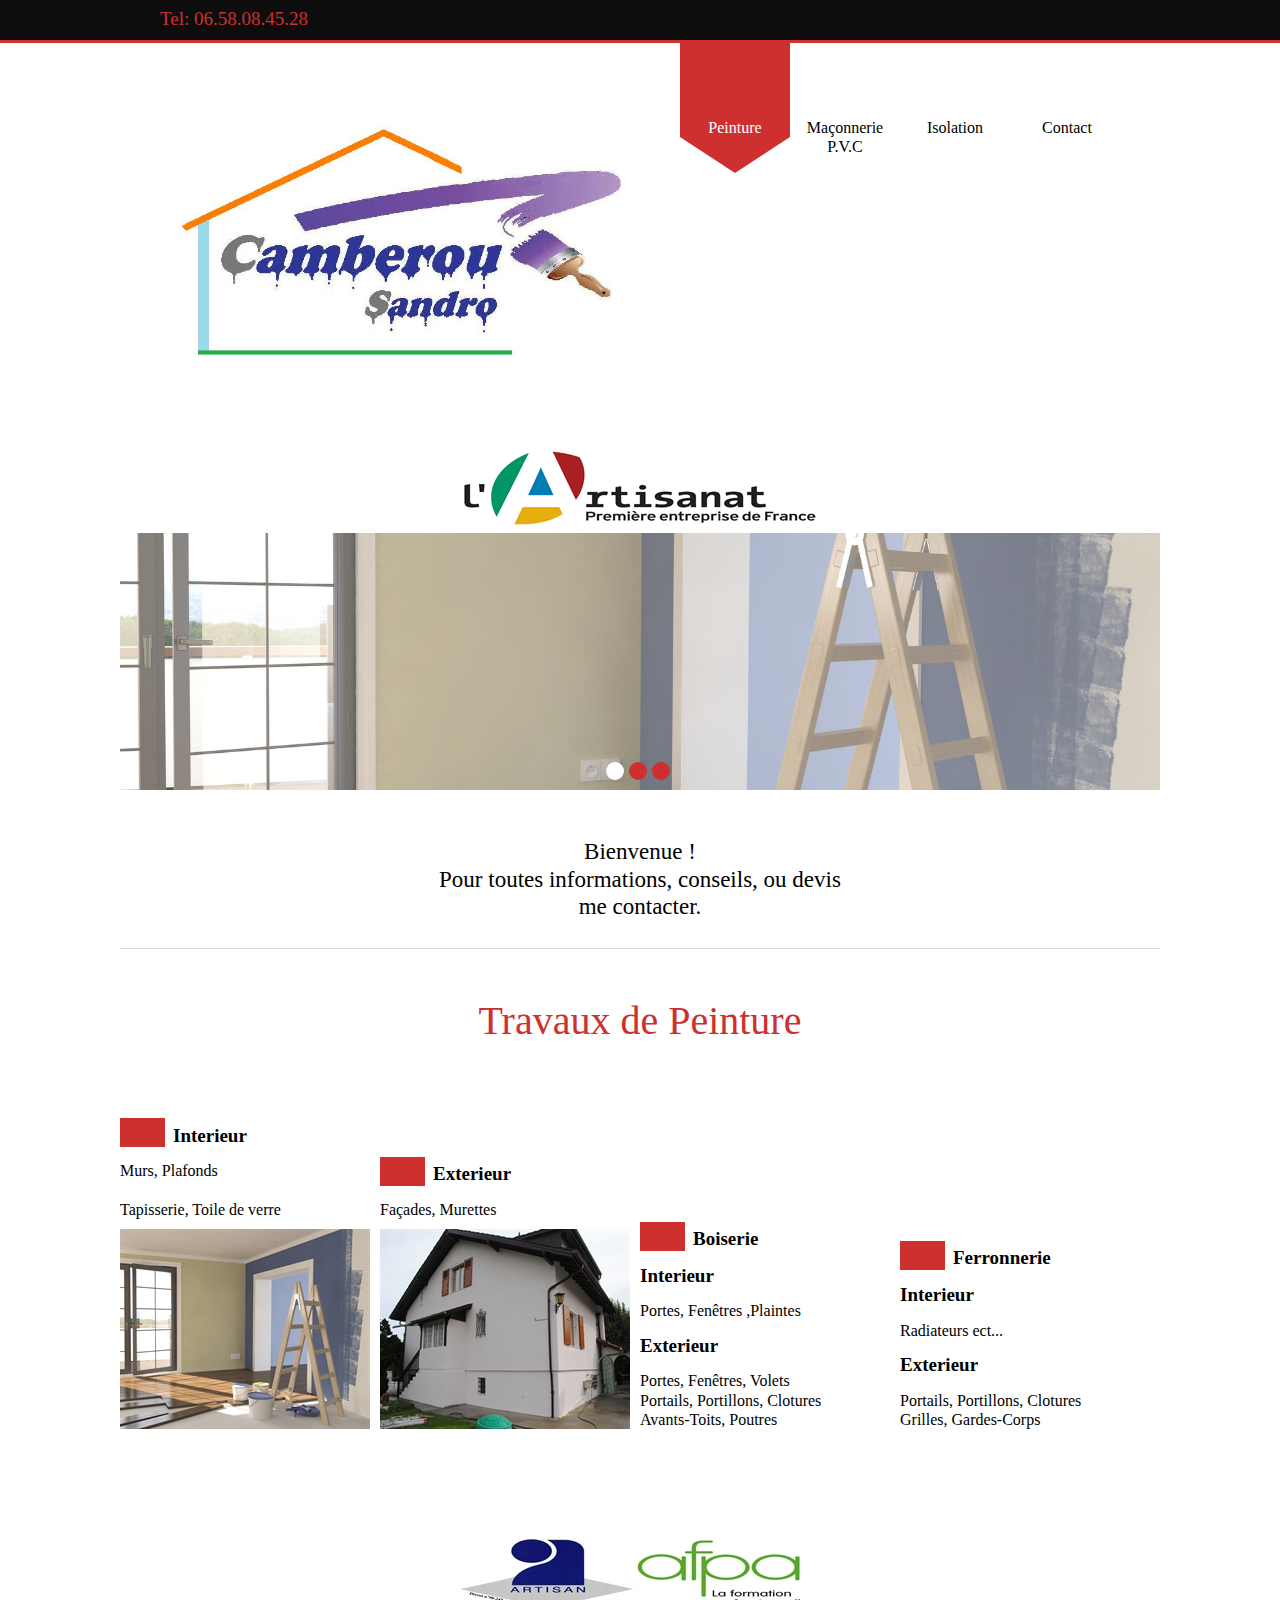
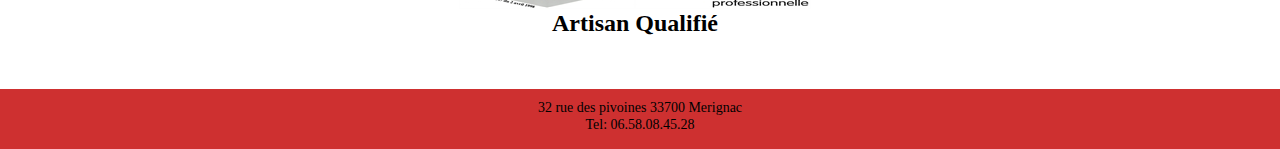
==== commit 866e80cc: "init" ====
--- a/index.htm
+++ b/index.htm
@@ -425,29 +425,28 @@
            </div>
           </div>
          </div>
-         <div class="OERelLine OEHAlignC OEVAlignB">
-          <div id="WEb3a41c2e72" class="BaseDiv RHeight OEWEPanel OESK_WEPanel_Default  colonnes c-deux" style="z-index:1008">
-           <div class="OESZ OESZ_DivContent OESZG_WEb3a41c2e72">
-            <div class="OECT OECT_Content OECTRel OEDynTag0">
-             <div class="OERelLine OEHAlignC OEVAlignB">
-              <div id="WE72cec92267" class="BaseDiv RBoth OEWEImage OESK_WEImage_Default" style="z-index:1004">
-               <div class="OESZ OESZ_DivContent OESZG_WE72cec92267">
-                <img src="WEFiles/Image/WEImage/Logo%20artisan-WE72cec92267.jpg" class="OESZ OESZ_Img OESZG_WE72cec92267" alt="" />
-               </div>
-              </div><div id="WE554e395b8a" class="BaseDiv RBoth OEWEImage OESK_WEImage_Default" style="z-index:1003">
-               <div class="OESZ OESZ_DivContent OESZG_WE554e395b8a">
-                <img src="WEFiles/Image/WEImage/afpa-WE554e395b8a.jpg" class="OESZ OESZ_Img OESZG_WE554e395b8a" alt="" />
-               </div>
-              </div>
-             </div>
-             <div class="OERelLine OEHAlignC OEVAlignB">
-              <div id="WEf437378c26" class="BaseDiv RNone OEWELabel OESK_WELabel_Default" style="z-index:1003">
-               <div class="OESZ OESZ_DivContent OESZG_WEf437378c26">
-                <span class="OESZ OESZ_Text OESZG_WEf437378c26 ContentBox"><span style="font-size:24px;">Artisan </span><span style="font-size:24px;">Qualifié</span></span>
-               </div>
-              </div>
-             </div>
-            </div>
+        </div>
+       </div>
+      </div>
+     </div>
+     <div class="OERelLine OEHAlignC OEVAlignB"><div id="WEb3a41c2e72" class="BaseDiv RHeight OEWEPanel OESK_WEPanel_Default  colonnes c-deux" style="z-index:1003">
+       <div class="OESZ OESZ_DivContent OESZG_WEb3a41c2e72">
+        <div class="OECT OECT_Content OECTRel OEDynTag0">
+         <div class="OERelLine OEHAlignC OEVAlignB">
+          <div id="WE72cec92267" class="BaseDiv RBoth OEWEImage OESK_WEImage_Default" style="z-index:1004">
+           <div class="OESZ OESZ_DivContent OESZG_WE72cec92267">
+            <img src="WEFiles/Image/WEImage/Logo%20artisan-WE72cec92267.jpg" class="OESZ OESZ_Img OESZG_WE72cec92267" alt="" />
+           </div>
+          </div><div id="WE554e395b8a" class="BaseDiv RBoth OEWEImage OESK_WEImage_Default" style="z-index:1003">
+           <div class="OESZ OESZ_DivContent OESZG_WE554e395b8a">
+            <img src="WEFiles/Image/WEImage/afpa-WE554e395b8a.jpg" class="OESZ OESZ_Img OESZG_WE554e395b8a" alt="" />
+           </div>
+          </div>
+         </div>
+         <div class="OERelLine OEHAlignC OEVAlignB">
+          <div id="WEf437378c26" class="BaseDiv RNone OEWELabel OESK_WELabel_Default" style="z-index:1003">
+           <div class="OESZ OESZ_DivContent OESZG_WEf437378c26">
+            <span class="OESZ OESZ_Text OESZG_WEf437378c26 ContentBox"><span style="font-size:24px;">Artisan </span><span style="font-size:24px;">Qualifié</span></span>
            </div>
           </div>
          </div>
--- a/index.css
+++ b/index.css
@@ -1,2 +1,2 @@
 /*MinVersion*/
-.OESK_XBody_Default{width:900px}.OESK_XBody_Default .OESZ_XBodyContent{width:100%;height:550px}.OESK_XBody_Default .OESZ_XBodyFooter{width:100%;height:50px}.OESK_WEPanel_Default{width:350px;height:150px}.OESK_EG_9aa5ea01_Default{width:320px;height:200px}.OESK_WEText_Default{width:350px;height:80px}.OESK_WELabel_Default{width:350px}#XBody .OESZ_XBodyContent{display:block;height:1094px}#XBody .OESZ_XBodyFooter{display:block}#XBody .OESZ_XBodyHeader{display:none}#XBody .OESZ_XBodyLeftColumn{display:none}#XBody .OESZ_XBodyRightColumn{display:none}#XBody .OESZ_Wrap_Columns{padding-left:0;padding-right:0}#XBody{width:100%}#WE3f0687c0d0{width:400px;height:90px;padding:10px 0 0 0}#WE3f0687c0d0 .OESZ_Img{width:100%;height:100%}#WEconteneur{width:100%;height:auto;max-width:1040px;overflow-x:hidden}#WE5710c61493{width:100%;height:257px;margin:0 0 48px 0}#WE5710c61493 .OESZ_info_slide{bottom:5px}#WE5cd726565b{width:100%;height:auto;margin:0;max-width:630px;text-align:center;font-size:23px;font-family:Georgia,'Times New Roman',Times,serif}#WE74484b5afb{width:100%;height:auto;border-top:1px solid #d8d8d8;color:#ce3030;padding:48px 0 73px 0;text-align:center;font-size:40px;font-family:Georgia,'Times New Roman',Times,serif}#WE04678fc79e{width:auto;height:auto;margin:0 10px 10px 0;max-width:250px}#WE53fba9bbbe{width:auto;height:auto;color:#fff;line-height:28px;margin:0 8px 0 0;padding:0 0 0 8px;min-height:29px;min-width:37px;background-color:#ce3030;background-repeat:no-repeat;background-position:8px;font-size:20px;font-family:Verdana,Arial,Helvetica,sans-serif;background-image:url("Files/Image/template/icone2.png")}#WE53fba9bbbe .OESZ_Text{text-align:center}#WEcc15944ae5{width:auto;height:auto;font-weight:bold;font-size:19px;font-family:Georgia,'Times New Roman',Times,serif}#WEf8233785d0{width:auto;height:auto;padding:14px 0 0 0;font-size:16px;font-family:Georgia,'Times New Roman',Times,serif}#WEede0c242e0{width:250px;height:200px;padding:10px 0 0 0}#WEede0c242e0 .OESZ_Img{width:100%;height:100%}#WEfa60db77c1{width:100%;height:100%;margin:0 10px 10px 0;max-width:250px}#WEeed786d87d{width:auto;height:auto;color:#fff;line-height:28px;margin:0 8px 0 0;padding:0 0 0 8px;min-height:29px;min-width:37px;background-color:#ce3030;background-repeat:no-repeat;background-position:8px;font-size:20px;font-family:Verdana,Arial,Helvetica,sans-serif;background-image:url("Files/Image/template/icone2.png")}#WEeed786d87d .OESZ_Text{text-align:center}#WE5eb8d01a35{width:auto;height:auto;font-weight:bold;font-size:19px;font-family:Georgia,'Times New Roman',Times,serif}#WE8f0e6dd5f7{width:auto;height:auto;padding:14px 0 0 0;font-size:16px;font-family:Georgia,'Times New Roman',Times,serif}#WE5d1efb2253{width:250px;height:200px;padding:10px 0 0 0}#WE5d1efb2253 .OESZ_Img{width:100%;height:100%}#WE842ec059bf{width:100%;height:auto;margin:0 10px 10px 0;max-width:250px}#WE58bc600ae0{width:auto;height:auto;color:#fff;line-height:28px;margin:0 8px 0 0;padding:0 0 0 8px;min-height:29px;min-width:37px;background-color:#ce3030;background-repeat:no-repeat;background-position:8px;font-size:20px;font-family:Verdana,Arial,Helvetica,sans-serif;background-image:url("Files/Image/template/icone2.png")}#WE58bc600ae0 .OESZ_Text{text-align:center}#WE911c606394{width:auto;height:auto;font-weight:bold;font-size:19px;font-family:Georgia,'Times New Roman',Times,serif}#WEdc03c7357d{width:100%;height:auto;max-width:260px}#WEb56edbe967{width:auto;height:auto;font-weight:bold;font-size:19px;font-family:Georgia,'Times New Roman',Times,serif}#WEb56edbe967 .OESZ_Text{margin:14px 0 0 0}#WE5a026536d7{width:auto;height:auto;padding:14px 0 0 0;font-size:16px;font-family:Georgia,'Times New Roman',Times,serif}#WEe9e412b58f{width:100%;height:auto;max-width:260px}#WE54febd3658{width:auto;height:auto;font-weight:bold;font-size:19px;font-family:Georgia,'Times New Roman',Times,serif}#WE54febd3658 .OESZ_Text{margin:14px 0 0 0}#WE83f387af15{width:auto;height:auto;padding:14px 0 0 0;font-size:16px;font-family:Georgia,'Times New Roman',Times,serif}#WE6c799a5e03{width:100%;height:auto;margin:0 10px 10px 0;max-width:250px}#WE86f91cca72{width:auto;height:auto;color:#fff;line-height:28px;margin:0 8px 0 0;padding:0 0 0 8px;min-height:29px;min-width:37px;background-color:#ce3030;background-repeat:no-repeat;background-position:8px;font-size:20px;font-family:Verdana,Arial,Helvetica,sans-serif;background-image:url("Files/Image/template/icone2.png")}#WE86f91cca72 .OESZ_Text{text-align:center}#WEde01dfc52c{width:auto;height:auto;font-weight:bold;font-size:19px;font-family:Georgia,'Times New Roman',Times,serif}#WE4c4cfd85fe{width:100%;height:auto;max-width:250px}#WE9eb37781df{width:auto;height:auto;margin:14px 0 0 0;font-weight:bold;font-size:19px;font-family:Georgia,'Times New Roman',Times,serif}#WE326e150a34{width:auto;height:auto;padding:14px 0 0 0;font-size:16px;font-family:Georgia,'Times New Roman',Times,serif}#WEc3a3e5d91c{width:100%;height:auto;max-width:260px}#WE45852f1edc{width:auto;height:auto;margin:14px 0 0 0;font-weight:bold;font-size:19px;font-family:Georgia,'Times New Roman',Times,serif}#WE679fffd0a5{width:auto;height:auto;padding:14px 0 0 0;font-size:16px;font-family:Georgia,'Times New Roman',Times,serif}#WEb3a41c2e72{width:auto;height:150px;margin:0 10px 10px 0}#WE72cec92267{width:176px;height:70px;padding:10px 0 0 0}#WE72cec92267 .OESZ_Img{width:100%;height:100%}#WE554e395b8a{width:176px;height:70px;padding:10px 0 0 0}#WE554e395b8a .OESZ_Img{width:100%;height:100%}#WEf437378c26{width:auto;height:auto;font-weight:bold;font-size:19px;font-family:Georgia,'Times New Roman',Times,serif}+.OESK_XBody_Default{width:900px}.OESK_XBody_Default .OESZ_XBodyContent{width:100%;height:550px}.OESK_XBody_Default .OESZ_XBodyFooter{width:100%;height:50px}.OESK_WEPanel_Default{width:350px;height:150px}.OESK_EG_9aa5ea01_Default{width:320px;height:200px}.OESK_WEText_Default{width:350px;height:80px}.OESK_WELabel_Default{width:350px}#XBody .OESZ_XBodyContent{display:block;height:1094px}#XBody .OESZ_XBodyFooter{display:block}#XBody .OESZ_XBodyHeader{display:none}#XBody .OESZ_XBodyLeftColumn{display:none}#XBody .OESZ_XBodyRightColumn{display:none}#XBody .OESZ_Wrap_Columns{padding-left:0;padding-right:0}#XBody{width:100%}#WE3f0687c0d0{width:400px;height:90px;padding:10px 0 0 0}#WE3f0687c0d0 .OESZ_Img{width:100%;height:100%}#WEconteneur{width:100%;height:auto;max-width:1040px;overflow-x:hidden}#WE5710c61493{width:100%;height:257px;margin:0 0 48px 0}#WE5710c61493 .OESZ_info_slide{bottom:5px}#WE5cd726565b{width:100%;height:auto;margin:0;max-width:630px;text-align:center;font-size:23px;font-family:Georgia,'Times New Roman',Times,serif}#WE74484b5afb{width:100%;height:auto;border-top:1px solid #d8d8d8;color:#ce3030;padding:48px 0 73px 0;text-align:center;font-size:40px;font-family:Georgia,'Times New Roman',Times,serif}#WE04678fc79e{width:auto;height:auto;margin:0 10px 10px 0;max-width:250px}#WE53fba9bbbe{width:auto;height:auto;color:#fff;line-height:28px;margin:0 8px 0 0;padding:0 0 0 8px;min-height:29px;min-width:37px;background-color:#ce3030;background-repeat:no-repeat;background-position:8px;font-size:20px;font-family:Verdana,Arial,Helvetica,sans-serif;background-image:url("Files/Image/template/icone2.png")}#WE53fba9bbbe .OESZ_Text{text-align:center}#WEcc15944ae5{width:auto;height:auto;font-weight:bold;font-size:19px;font-family:Georgia,'Times New Roman',Times,serif}#WEf8233785d0{width:auto;height:auto;padding:14px 0 0 0;font-size:16px;font-family:Georgia,'Times New Roman',Times,serif}#WEede0c242e0{width:250px;height:200px;padding:10px 0 0 0}#WEede0c242e0 .OESZ_Img{width:100%;height:100%}#WEfa60db77c1{width:100%;height:100%;margin:0 10px 10px 0;max-width:250px}#WEeed786d87d{width:auto;height:auto;color:#fff;line-height:28px;margin:0 8px 0 0;padding:0 0 0 8px;min-height:29px;min-width:37px;background-color:#ce3030;background-repeat:no-repeat;background-position:8px;font-size:20px;font-family:Verdana,Arial,Helvetica,sans-serif;background-image:url("Files/Image/template/icone2.png")}#WEeed786d87d .OESZ_Text{text-align:center}#WE5eb8d01a35{width:auto;height:auto;font-weight:bold;font-size:19px;font-family:Georgia,'Times New Roman',Times,serif}#WE8f0e6dd5f7{width:auto;height:auto;padding:14px 0 0 0;font-size:16px;font-family:Georgia,'Times New Roman',Times,serif}#WE5d1efb2253{width:250px;height:200px;padding:10px 0 0 0}#WE5d1efb2253 .OESZ_Img{width:100%;height:100%}#WE842ec059bf{width:100%;height:auto;margin:0 10px 10px 0;max-width:250px}#WE58bc600ae0{width:auto;height:auto;color:#fff;line-height:28px;margin:0 8px 0 0;padding:0 0 0 8px;min-height:29px;min-width:37px;background-color:#ce3030;background-repeat:no-repeat;background-position:8px;font-size:20px;font-family:Verdana,Arial,Helvetica,sans-serif;background-image:url("Files/Image/template/icone2.png")}#WE58bc600ae0 .OESZ_Text{text-align:center}#WE911c606394{width:auto;height:auto;font-weight:bold;font-size:19px;font-family:Georgia,'Times New Roman',Times,serif}#WEdc03c7357d{width:100%;height:auto;max-width:260px}#WEb56edbe967{width:auto;height:auto;font-weight:bold;font-size:19px;font-family:Georgia,'Times New Roman',Times,serif}#WEb56edbe967 .OESZ_Text{margin:14px 0 0 0}#WE5a026536d7{width:auto;height:auto;padding:14px 0 0 0;font-size:16px;font-family:Georgia,'Times New Roman',Times,serif}#WEe9e412b58f{width:100%;height:auto;max-width:260px}#WE54febd3658{width:auto;height:auto;font-weight:bold;font-size:19px;font-family:Georgia,'Times New Roman',Times,serif}#WE54febd3658 .OESZ_Text{margin:14px 0 0 0}#WE83f387af15{width:auto;height:auto;padding:14px 0 0 0;font-size:16px;font-family:Georgia,'Times New Roman',Times,serif}#WE6c799a5e03{width:100%;height:auto;margin:0 10px 10px 0;max-width:250px}#WE86f91cca72{width:auto;height:auto;color:#fff;line-height:28px;margin:0 8px 0 0;padding:0 0 0 8px;min-height:29px;min-width:37px;background-color:#ce3030;background-repeat:no-repeat;background-position:8px;font-size:20px;font-family:Verdana,Arial,Helvetica,sans-serif;background-image:url("Files/Image/template/icone2.png")}#WE86f91cca72 .OESZ_Text{text-align:center}#WEde01dfc52c{width:auto;height:auto;font-weight:bold;font-size:19px;font-family:Georgia,'Times New Roman',Times,serif}#WE4c4cfd85fe{width:100%;height:auto;max-width:250px}#WE9eb37781df{width:auto;height:auto;margin:14px 0 0 0;font-weight:bold;font-size:19px;font-family:Georgia,'Times New Roman',Times,serif}#WE326e150a34{width:auto;height:auto;padding:14px 0 0 0;font-size:16px;font-family:Georgia,'Times New Roman',Times,serif}#WEc3a3e5d91c{width:100%;height:auto;max-width:260px}#WE45852f1edc{width:auto;height:auto;margin:14px 0 0 0;font-weight:bold;font-size:19px;font-family:Georgia,'Times New Roman',Times,serif}#WE679fffd0a5{width:auto;height:auto;padding:14px 0 0 0;font-size:16px;font-family:Georgia,'Times New Roman',Times,serif}#WEf437378c26{width:auto;height:auto;font-weight:bold;font-size:19px;font-family:Georgia,'Times New Roman',Times,serif}#WE554e395b8a{width:176px;height:70px;padding:10px 0 0 0}#WE554e395b8a .OESZ_Img{width:100%;height:100%}#WE72cec92267{width:176px;height:70px;padding:10px 0 0 0}#WE72cec92267 .OESZ_Img{width:100%;height:100%}#WEb3a41c2e72{width:auto;height:150px;margin:0 10px 10px 0}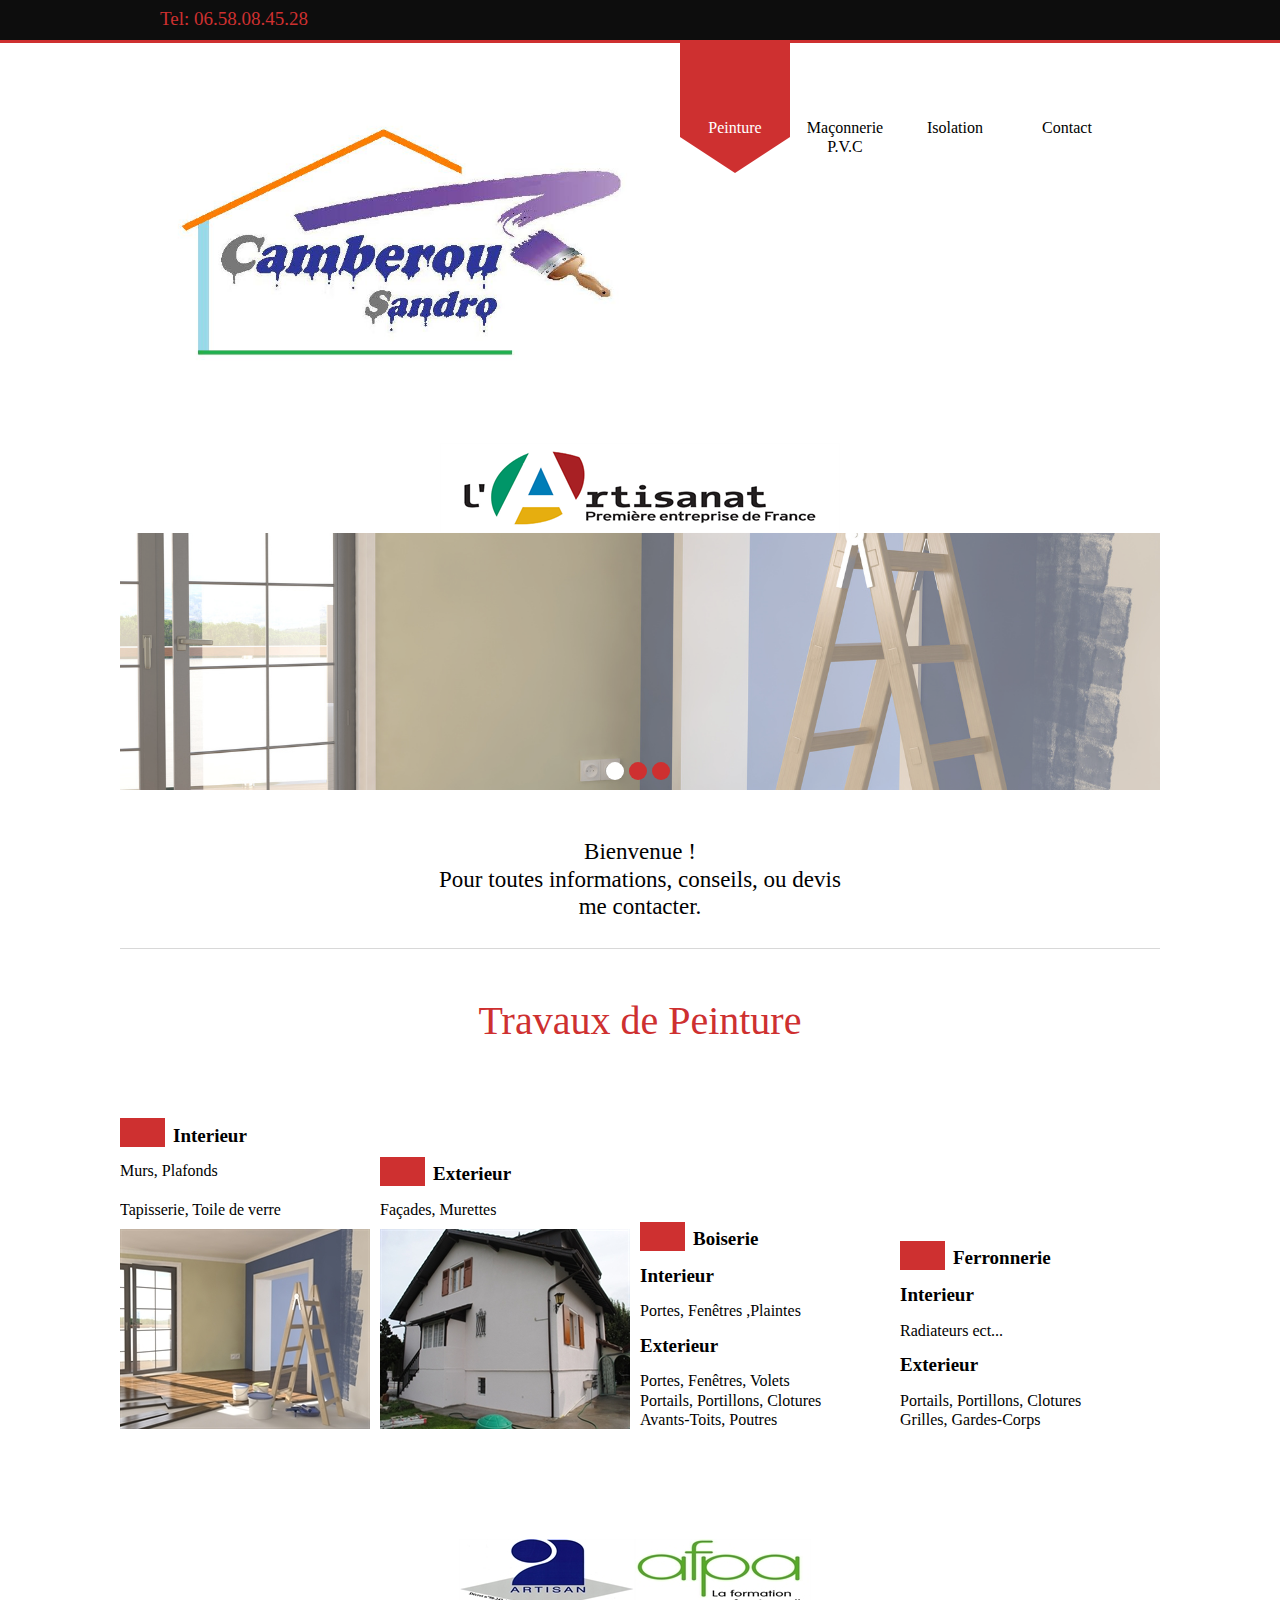
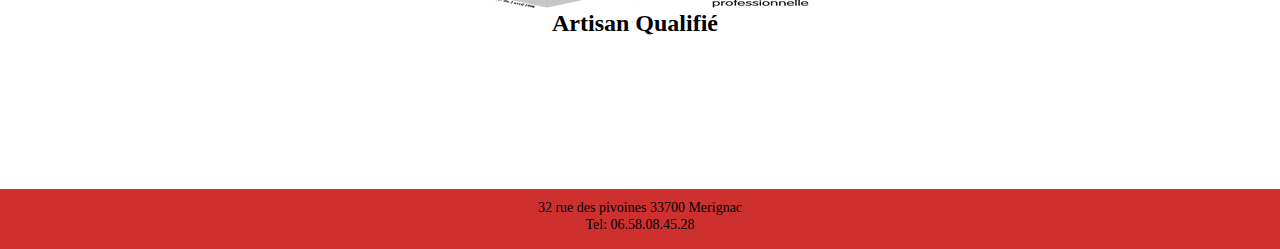
==== commit 0b5ed649: "init" ====
--- a/index.htm
+++ b/index.htm
@@ -429,7 +429,7 @@
        </div>
       </div>
      </div>
-     <div class="OERelLine OEHAlignC OEVAlignB"><div id="WEb3a41c2e72" class="BaseDiv RHeight OEWEPanel OESK_WEPanel_Default  colonnes c-deux" style="z-index:1003">
+     <div class="OERelLine OEHAlignC OEVAlignB"><div id="WEb3a41c2e72" class="BaseDiv RBoth OEWEPanel OESK_WEPanel_Default  colonnes c-deux" style="z-index:1003">
        <div class="OESZ OESZ_DivContent OESZG_WEb3a41c2e72">
         <div class="OECT OECT_Content OECTRel OEDynTag0">
          <div class="OERelLine OEHAlignC OEVAlignB">
--- a/index.css
+++ b/index.css
@@ -1,2 +1,2 @@
 /*MinVersion*/
-.OESK_XBody_Default{width:900px}.OESK_XBody_Default .OESZ_XBodyContent{width:100%;height:550px}.OESK_XBody_Default .OESZ_XBodyFooter{width:100%;height:50px}.OESK_WEPanel_Default{width:350px;height:150px}.OESK_EG_9aa5ea01_Default{width:320px;height:200px}.OESK_WEText_Default{width:350px;height:80px}.OESK_WELabel_Default{width:350px}#XBody .OESZ_XBodyContent{display:block;height:1094px}#XBody .OESZ_XBodyFooter{display:block}#XBody .OESZ_XBodyHeader{display:none}#XBody .OESZ_XBodyLeftColumn{display:none}#XBody .OESZ_XBodyRightColumn{display:none}#XBody .OESZ_Wrap_Columns{padding-left:0;padding-right:0}#XBody{width:100%}#WE3f0687c0d0{width:400px;height:90px;padding:10px 0 0 0}#WE3f0687c0d0 .OESZ_Img{width:100%;height:100%}#WEconteneur{width:100%;height:auto;max-width:1040px;overflow-x:hidden}#WE5710c61493{width:100%;height:257px;margin:0 0 48px 0}#WE5710c61493 .OESZ_info_slide{bottom:5px}#WE5cd726565b{width:100%;height:auto;margin:0;max-width:630px;text-align:center;font-size:23px;font-family:Georgia,'Times New Roman',Times,serif}#WE74484b5afb{width:100%;height:auto;border-top:1px solid #d8d8d8;color:#ce3030;padding:48px 0 73px 0;text-align:center;font-size:40px;font-family:Georgia,'Times New Roman',Times,serif}#WE04678fc79e{width:auto;height:auto;margin:0 10px 10px 0;max-width:250px}#WE53fba9bbbe{width:auto;height:auto;color:#fff;line-height:28px;margin:0 8px 0 0;padding:0 0 0 8px;min-height:29px;min-width:37px;background-color:#ce3030;background-repeat:no-repeat;background-position:8px;font-size:20px;font-family:Verdana,Arial,Helvetica,sans-serif;background-image:url("Files/Image/template/icone2.png")}#WE53fba9bbbe .OESZ_Text{text-align:center}#WEcc15944ae5{width:auto;height:auto;font-weight:bold;font-size:19px;font-family:Georgia,'Times New Roman',Times,serif}#WEf8233785d0{width:auto;height:auto;padding:14px 0 0 0;font-size:16px;font-family:Georgia,'Times New Roman',Times,serif}#WEede0c242e0{width:250px;height:200px;padding:10px 0 0 0}#WEede0c242e0 .OESZ_Img{width:100%;height:100%}#WEfa60db77c1{width:100%;height:100%;margin:0 10px 10px 0;max-width:250px}#WEeed786d87d{width:auto;height:auto;color:#fff;line-height:28px;margin:0 8px 0 0;padding:0 0 0 8px;min-height:29px;min-width:37px;background-color:#ce3030;background-repeat:no-repeat;background-position:8px;font-size:20px;font-family:Verdana,Arial,Helvetica,sans-serif;background-image:url("Files/Image/template/icone2.png")}#WEeed786d87d .OESZ_Text{text-align:center}#WE5eb8d01a35{width:auto;height:auto;font-weight:bold;font-size:19px;font-family:Georgia,'Times New Roman',Times,serif}#WE8f0e6dd5f7{width:auto;height:auto;padding:14px 0 0 0;font-size:16px;font-family:Georgia,'Times New Roman',Times,serif}#WE5d1efb2253{width:250px;height:200px;padding:10px 0 0 0}#WE5d1efb2253 .OESZ_Img{width:100%;height:100%}#WE842ec059bf{width:100%;height:auto;margin:0 10px 10px 0;max-width:250px}#WE58bc600ae0{width:auto;height:auto;color:#fff;line-height:28px;margin:0 8px 0 0;padding:0 0 0 8px;min-height:29px;min-width:37px;background-color:#ce3030;background-repeat:no-repeat;background-position:8px;font-size:20px;font-family:Verdana,Arial,Helvetica,sans-serif;background-image:url("Files/Image/template/icone2.png")}#WE58bc600ae0 .OESZ_Text{text-align:center}#WE911c606394{width:auto;height:auto;font-weight:bold;font-size:19px;font-family:Georgia,'Times New Roman',Times,serif}#WEdc03c7357d{width:100%;height:auto;max-width:260px}#WEb56edbe967{width:auto;height:auto;font-weight:bold;font-size:19px;font-family:Georgia,'Times New Roman',Times,serif}#WEb56edbe967 .OESZ_Text{margin:14px 0 0 0}#WE5a026536d7{width:auto;height:auto;padding:14px 0 0 0;font-size:16px;font-family:Georgia,'Times New Roman',Times,serif}#WEe9e412b58f{width:100%;height:auto;max-width:260px}#WE54febd3658{width:auto;height:auto;font-weight:bold;font-size:19px;font-family:Georgia,'Times New Roman',Times,serif}#WE54febd3658 .OESZ_Text{margin:14px 0 0 0}#WE83f387af15{width:auto;height:auto;padding:14px 0 0 0;font-size:16px;font-family:Georgia,'Times New Roman',Times,serif}#WE6c799a5e03{width:100%;height:auto;margin:0 10px 10px 0;max-width:250px}#WE86f91cca72{width:auto;height:auto;color:#fff;line-height:28px;margin:0 8px 0 0;padding:0 0 0 8px;min-height:29px;min-width:37px;background-color:#ce3030;background-repeat:no-repeat;background-position:8px;font-size:20px;font-family:Verdana,Arial,Helvetica,sans-serif;background-image:url("Files/Image/template/icone2.png")}#WE86f91cca72 .OESZ_Text{text-align:center}#WEde01dfc52c{width:auto;height:auto;font-weight:bold;font-size:19px;font-family:Georgia,'Times New Roman',Times,serif}#WE4c4cfd85fe{width:100%;height:auto;max-width:250px}#WE9eb37781df{width:auto;height:auto;margin:14px 0 0 0;font-weight:bold;font-size:19px;font-family:Georgia,'Times New Roman',Times,serif}#WE326e150a34{width:auto;height:auto;padding:14px 0 0 0;font-size:16px;font-family:Georgia,'Times New Roman',Times,serif}#WEc3a3e5d91c{width:100%;height:auto;max-width:260px}#WE45852f1edc{width:auto;height:auto;margin:14px 0 0 0;font-weight:bold;font-size:19px;font-family:Georgia,'Times New Roman',Times,serif}#WE679fffd0a5{width:auto;height:auto;padding:14px 0 0 0;font-size:16px;font-family:Georgia,'Times New Roman',Times,serif}#WEf437378c26{width:auto;height:auto;font-weight:bold;font-size:19px;font-family:Georgia,'Times New Roman',Times,serif}#WE554e395b8a{width:176px;height:70px;padding:10px 0 0 0}#WE554e395b8a .OESZ_Img{width:100%;height:100%}#WE72cec92267{width:176px;height:70px;padding:10px 0 0 0}#WE72cec92267 .OESZ_Img{width:100%;height:100%}#WEb3a41c2e72{width:auto;height:150px;margin:0 10px 10px 0}+.OESK_XBody_Default{width:900px}.OESK_XBody_Default .OESZ_XBodyContent{width:100%;height:550px}.OESK_XBody_Default .OESZ_XBodyFooter{width:100%;height:50px}.OESK_WEPanel_Default{width:350px;height:150px}.OESK_EG_9aa5ea01_Default{width:320px;height:200px}.OESK_WEText_Default{width:350px;height:80px}.OESK_WELabel_Default{width:350px}#XBody .OESZ_XBodyContent{display:block;height:1094px}#XBody .OESZ_XBodyFooter{display:block}#XBody .OESZ_XBodyHeader{display:none}#XBody .OESZ_XBodyLeftColumn{display:none}#XBody .OESZ_XBodyRightColumn{display:none}#XBody .OESZ_Wrap_Columns{padding-left:0;padding-right:0}#XBody{width:100%}#WE3f0687c0d0{width:400px;height:90px;padding:10px 0 0 0}#WE3f0687c0d0 .OESZ_Img{width:100%;height:100%}#WEconteneur{width:100%;height:auto;max-width:1040px;overflow-x:hidden}#WE5710c61493{width:100%;height:257px;margin:0 0 48px 0}#WE5710c61493 .OESZ_info_slide{bottom:5px}#WE5cd726565b{width:100%;height:auto;margin:0;max-width:630px;text-align:center;font-size:23px;font-family:Georgia,'Times New Roman',Times,serif}#WE74484b5afb{width:100%;height:auto;border-top:1px solid #d8d8d8;color:#ce3030;padding:48px 0 73px 0;text-align:center;font-size:40px;font-family:Georgia,'Times New Roman',Times,serif}#WE04678fc79e{width:auto;height:auto;margin:0 10px 10px 0;max-width:250px}#WE53fba9bbbe{width:auto;height:auto;color:#fff;line-height:28px;margin:0 8px 0 0;padding:0 0 0 8px;min-height:29px;min-width:37px;background-color:#ce3030;background-repeat:no-repeat;background-position:8px;font-size:20px;font-family:Verdana,Arial,Helvetica,sans-serif;background-image:url("Files/Image/template/icone2.png")}#WE53fba9bbbe .OESZ_Text{text-align:center}#WEcc15944ae5{width:auto;height:auto;font-weight:bold;font-size:19px;font-family:Georgia,'Times New Roman',Times,serif}#WEf8233785d0{width:auto;height:auto;padding:14px 0 0 0;font-size:16px;font-family:Georgia,'Times New Roman',Times,serif}#WEede0c242e0{width:250px;height:200px;padding:10px 0 0 0}#WEede0c242e0 .OESZ_Img{width:100%;height:100%}#WEfa60db77c1{width:100%;height:100%;margin:0 10px 10px 0;max-width:250px}#WEeed786d87d{width:auto;height:auto;color:#fff;line-height:28px;margin:0 8px 0 0;padding:0 0 0 8px;min-height:29px;min-width:37px;background-color:#ce3030;background-repeat:no-repeat;background-position:8px;font-size:20px;font-family:Verdana,Arial,Helvetica,sans-serif;background-image:url("Files/Image/template/icone2.png")}#WEeed786d87d .OESZ_Text{text-align:center}#WE5eb8d01a35{width:auto;height:auto;font-weight:bold;font-size:19px;font-family:Georgia,'Times New Roman',Times,serif}#WE8f0e6dd5f7{width:auto;height:auto;padding:14px 0 0 0;font-size:16px;font-family:Georgia,'Times New Roman',Times,serif}#WE5d1efb2253{width:250px;height:200px;padding:10px 0 0 0}#WE5d1efb2253 .OESZ_Img{width:100%;height:100%}#WE842ec059bf{width:100%;height:auto;margin:0 10px 10px 0;max-width:250px}#WE58bc600ae0{width:auto;height:auto;color:#fff;line-height:28px;margin:0 8px 0 0;padding:0 0 0 8px;min-height:29px;min-width:37px;background-color:#ce3030;background-repeat:no-repeat;background-position:8px;font-size:20px;font-family:Verdana,Arial,Helvetica,sans-serif;background-image:url("Files/Image/template/icone2.png")}#WE58bc600ae0 .OESZ_Text{text-align:center}#WE911c606394{width:auto;height:auto;font-weight:bold;font-size:19px;font-family:Georgia,'Times New Roman',Times,serif}#WEdc03c7357d{width:100%;height:auto;max-width:260px}#WEb56edbe967{width:auto;height:auto;font-weight:bold;font-size:19px;font-family:Georgia,'Times New Roman',Times,serif}#WEb56edbe967 .OESZ_Text{margin:14px 0 0 0}#WE5a026536d7{width:auto;height:auto;padding:14px 0 0 0;font-size:16px;font-family:Georgia,'Times New Roman',Times,serif}#WEe9e412b58f{width:100%;height:auto;max-width:260px}#WE54febd3658{width:auto;height:auto;font-weight:bold;font-size:19px;font-family:Georgia,'Times New Roman',Times,serif}#WE54febd3658 .OESZ_Text{margin:14px 0 0 0}#WE83f387af15{width:auto;height:auto;padding:14px 0 0 0;font-size:16px;font-family:Georgia,'Times New Roman',Times,serif}#WE6c799a5e03{width:100%;height:auto;margin:0 10px 10px 0;max-width:250px}#WE86f91cca72{width:auto;height:auto;color:#fff;line-height:28px;margin:0 8px 0 0;padding:0 0 0 8px;min-height:29px;min-width:37px;background-color:#ce3030;background-repeat:no-repeat;background-position:8px;font-size:20px;font-family:Verdana,Arial,Helvetica,sans-serif;background-image:url("Files/Image/template/icone2.png")}#WE86f91cca72 .OESZ_Text{text-align:center}#WEde01dfc52c{width:auto;height:auto;font-weight:bold;font-size:19px;font-family:Georgia,'Times New Roman',Times,serif}#WE4c4cfd85fe{width:100%;height:auto;max-width:250px}#WE9eb37781df{width:auto;height:auto;margin:14px 0 0 0;font-weight:bold;font-size:19px;font-family:Georgia,'Times New Roman',Times,serif}#WE326e150a34{width:auto;height:auto;padding:14px 0 0 0;font-size:16px;font-family:Georgia,'Times New Roman',Times,serif}#WEc3a3e5d91c{width:100%;height:auto;max-width:260px}#WE45852f1edc{width:auto;height:auto;margin:14px 0 0 0;font-weight:bold;font-size:19px;font-family:Georgia,'Times New Roman',Times,serif}#WE679fffd0a5{width:auto;height:auto;padding:14px 0 0 0;font-size:16px;font-family:Georgia,'Times New Roman',Times,serif}#WEb3a41c2e72{width:500px;height:250px;margin:0 10px 10px 0}#WE72cec92267{width:176px;height:70px;padding:10px 0 0 0}#WE72cec92267 .OESZ_Img{width:100%;height:100%}#WE554e395b8a{width:176px;height:70px;padding:10px 0 0 0}#WE554e395b8a .OESZ_Img{width:100%;height:100%}#WEf437378c26{width:auto;height:auto;font-weight:bold;font-size:19px;font-family:Georgia,'Times New Roman',Times,serif}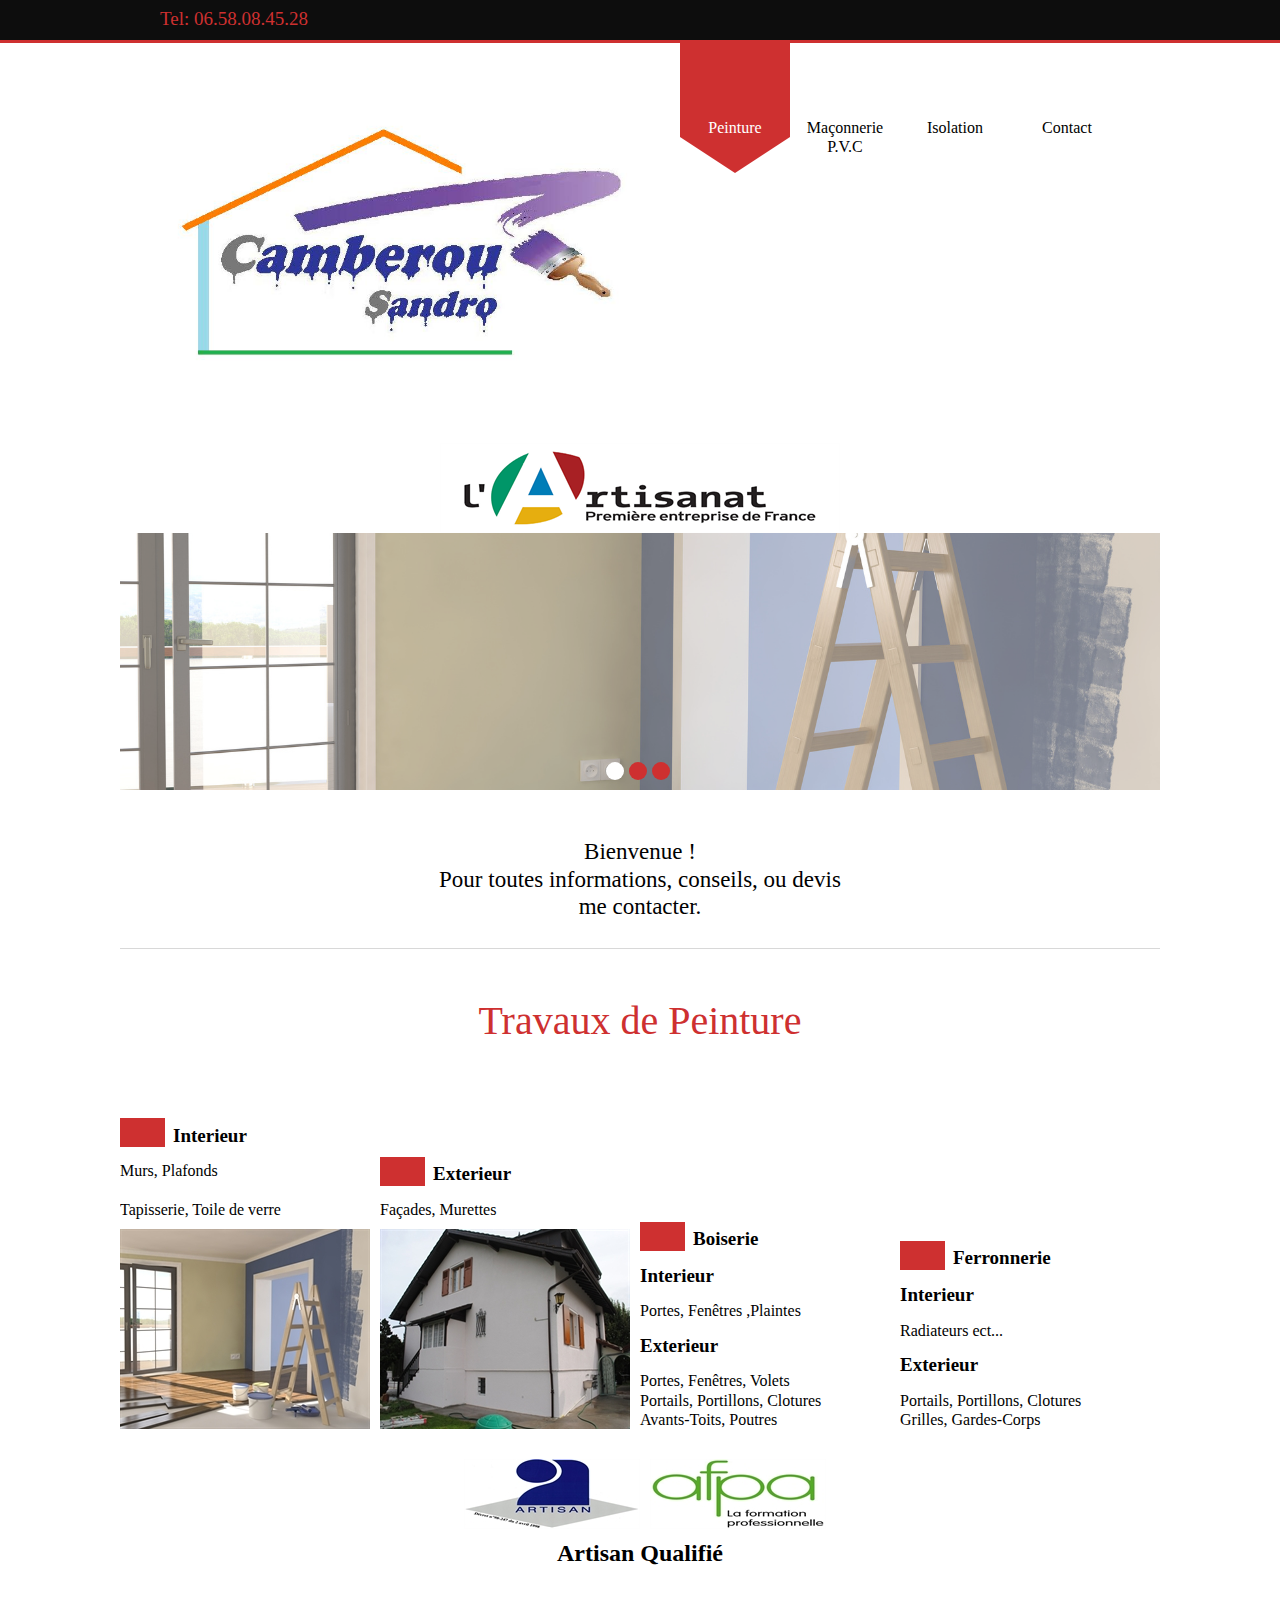
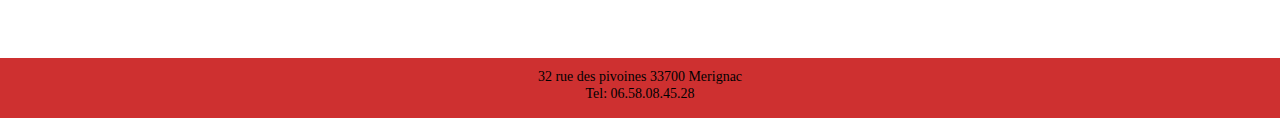
==== commit e23d1d9d: "init" ====
--- a/index.htm
+++ b/index.htm
@@ -425,26 +425,19 @@
            </div>
           </div>
          </div>
-        </div>
-       </div>
-      </div>
-     </div>
-     <div class="OERelLine OEHAlignC OEVAlignB"><div id="WEb3a41c2e72" class="BaseDiv RBoth OEWEPanel OESK_WEPanel_Default  colonnes c-deux" style="z-index:1003">
-       <div class="OESZ OESZ_DivContent OESZG_WEb3a41c2e72">
-        <div class="OECT OECT_Content OECTRel OEDynTag0">
-         <div class="OERelLine OEHAlignC OEVAlignB">
-          <div id="WE72cec92267" class="BaseDiv RBoth OEWEImage OESK_WEImage_Default" style="z-index:1004">
+         <div class="OERelLine OEHAlignC OEVAlignB">
+          <div id="WE72cec92267" class="BaseDiv RBoth OEWEImage OESK_WEImage_Default" style="z-index:1008">
            <div class="OESZ OESZ_DivContent OESZG_WE72cec92267">
             <img src="WEFiles/Image/WEImage/Logo%20artisan-WE72cec92267.jpg" class="OESZ OESZ_Img OESZG_WE72cec92267" alt="" />
            </div>
-          </div><div id="WE554e395b8a" class="BaseDiv RBoth OEWEImage OESK_WEImage_Default" style="z-index:1003">
+          </div><div id="WE554e395b8a" class="BaseDiv RBoth OEWEImage OESK_WEImage_Default" style="z-index:1009">
            <div class="OESZ OESZ_DivContent OESZG_WE554e395b8a">
             <img src="WEFiles/Image/WEImage/afpa-WE554e395b8a.jpg" class="OESZ OESZ_Img OESZG_WE554e395b8a" alt="" />
            </div>
           </div>
          </div>
          <div class="OERelLine OEHAlignC OEVAlignB">
-          <div id="WEf437378c26" class="BaseDiv RNone OEWELabel OESK_WELabel_Default" style="z-index:1003">
+          <div id="WEf437378c26" class="BaseDiv RNone OEWELabel OESK_WELabel_Default" style="z-index:1010">
            <div class="OESZ OESZ_DivContent OESZG_WEf437378c26">
             <span class="OESZ OESZ_Text OESZG_WEf437378c26 ContentBox"><span style="font-size:24px;">Artisan </span><span style="font-size:24px;">Qualifié</span></span>
            </div>
--- a/index.css
+++ b/index.css
@@ -1,2 +1,2 @@
 /*MinVersion*/
-.OESK_XBody_Default{width:900px}.OESK_XBody_Default .OESZ_XBodyContent{width:100%;height:550px}.OESK_XBody_Default .OESZ_XBodyFooter{width:100%;height:50px}.OESK_WEPanel_Default{width:350px;height:150px}.OESK_EG_9aa5ea01_Default{width:320px;height:200px}.OESK_WEText_Default{width:350px;height:80px}.OESK_WELabel_Default{width:350px}#XBody .OESZ_XBodyContent{display:block;height:1094px}#XBody .OESZ_XBodyFooter{display:block}#XBody .OESZ_XBodyHeader{display:none}#XBody .OESZ_XBodyLeftColumn{display:none}#XBody .OESZ_XBodyRightColumn{display:none}#XBody .OESZ_Wrap_Columns{padding-left:0;padding-right:0}#XBody{width:100%}#WE3f0687c0d0{width:400px;height:90px;padding:10px 0 0 0}#WE3f0687c0d0 .OESZ_Img{width:100%;height:100%}#WEconteneur{width:100%;height:auto;max-width:1040px;overflow-x:hidden}#WE5710c61493{width:100%;height:257px;margin:0 0 48px 0}#WE5710c61493 .OESZ_info_slide{bottom:5px}#WE5cd726565b{width:100%;height:auto;margin:0;max-width:630px;text-align:center;font-size:23px;font-family:Georgia,'Times New Roman',Times,serif}#WE74484b5afb{width:100%;height:auto;border-top:1px solid #d8d8d8;color:#ce3030;padding:48px 0 73px 0;text-align:center;font-size:40px;font-family:Georgia,'Times New Roman',Times,serif}#WE04678fc79e{width:auto;height:auto;margin:0 10px 10px 0;max-width:250px}#WE53fba9bbbe{width:auto;height:auto;color:#fff;line-height:28px;margin:0 8px 0 0;padding:0 0 0 8px;min-height:29px;min-width:37px;background-color:#ce3030;background-repeat:no-repeat;background-position:8px;font-size:20px;font-family:Verdana,Arial,Helvetica,sans-serif;background-image:url("Files/Image/template/icone2.png")}#WE53fba9bbbe .OESZ_Text{text-align:center}#WEcc15944ae5{width:auto;height:auto;font-weight:bold;font-size:19px;font-family:Georgia,'Times New Roman',Times,serif}#WEf8233785d0{width:auto;height:auto;padding:14px 0 0 0;font-size:16px;font-family:Georgia,'Times New Roman',Times,serif}#WEede0c242e0{width:250px;height:200px;padding:10px 0 0 0}#WEede0c242e0 .OESZ_Img{width:100%;height:100%}#WEfa60db77c1{width:100%;height:100%;margin:0 10px 10px 0;max-width:250px}#WEeed786d87d{width:auto;height:auto;color:#fff;line-height:28px;margin:0 8px 0 0;padding:0 0 0 8px;min-height:29px;min-width:37px;background-color:#ce3030;background-repeat:no-repeat;background-position:8px;font-size:20px;font-family:Verdana,Arial,Helvetica,sans-serif;background-image:url("Files/Image/template/icone2.png")}#WEeed786d87d .OESZ_Text{text-align:center}#WE5eb8d01a35{width:auto;height:auto;font-weight:bold;font-size:19px;font-family:Georgia,'Times New Roman',Times,serif}#WE8f0e6dd5f7{width:auto;height:auto;padding:14px 0 0 0;font-size:16px;font-family:Georgia,'Times New Roman',Times,serif}#WE5d1efb2253{width:250px;height:200px;padding:10px 0 0 0}#WE5d1efb2253 .OESZ_Img{width:100%;height:100%}#WE842ec059bf{width:100%;height:auto;margin:0 10px 10px 0;max-width:250px}#WE58bc600ae0{width:auto;height:auto;color:#fff;line-height:28px;margin:0 8px 0 0;padding:0 0 0 8px;min-height:29px;min-width:37px;background-color:#ce3030;background-repeat:no-repeat;background-position:8px;font-size:20px;font-family:Verdana,Arial,Helvetica,sans-serif;background-image:url("Files/Image/template/icone2.png")}#WE58bc600ae0 .OESZ_Text{text-align:center}#WE911c606394{width:auto;height:auto;font-weight:bold;font-size:19px;font-family:Georgia,'Times New Roman',Times,serif}#WEdc03c7357d{width:100%;height:auto;max-width:260px}#WEb56edbe967{width:auto;height:auto;font-weight:bold;font-size:19px;font-family:Georgia,'Times New Roman',Times,serif}#WEb56edbe967 .OESZ_Text{margin:14px 0 0 0}#WE5a026536d7{width:auto;height:auto;padding:14px 0 0 0;font-size:16px;font-family:Georgia,'Times New Roman',Times,serif}#WEe9e412b58f{width:100%;height:auto;max-width:260px}#WE54febd3658{width:auto;height:auto;font-weight:bold;font-size:19px;font-family:Georgia,'Times New Roman',Times,serif}#WE54febd3658 .OESZ_Text{margin:14px 0 0 0}#WE83f387af15{width:auto;height:auto;padding:14px 0 0 0;font-size:16px;font-family:Georgia,'Times New Roman',Times,serif}#WE6c799a5e03{width:100%;height:auto;margin:0 10px 10px 0;max-width:250px}#WE86f91cca72{width:auto;height:auto;color:#fff;line-height:28px;margin:0 8px 0 0;padding:0 0 0 8px;min-height:29px;min-width:37px;background-color:#ce3030;background-repeat:no-repeat;background-position:8px;font-size:20px;font-family:Verdana,Arial,Helvetica,sans-serif;background-image:url("Files/Image/template/icone2.png")}#WE86f91cca72 .OESZ_Text{text-align:center}#WEde01dfc52c{width:auto;height:auto;font-weight:bold;font-size:19px;font-family:Georgia,'Times New Roman',Times,serif}#WE4c4cfd85fe{width:100%;height:auto;max-width:250px}#WE9eb37781df{width:auto;height:auto;margin:14px 0 0 0;font-weight:bold;font-size:19px;font-family:Georgia,'Times New Roman',Times,serif}#WE326e150a34{width:auto;height:auto;padding:14px 0 0 0;font-size:16px;font-family:Georgia,'Times New Roman',Times,serif}#WEc3a3e5d91c{width:100%;height:auto;max-width:260px}#WE45852f1edc{width:auto;height:auto;margin:14px 0 0 0;font-weight:bold;font-size:19px;font-family:Georgia,'Times New Roman',Times,serif}#WE679fffd0a5{width:auto;height:auto;padding:14px 0 0 0;font-size:16px;font-family:Georgia,'Times New Roman',Times,serif}#WEb3a41c2e72{width:500px;height:250px;margin:0 10px 10px 0}#WE72cec92267{width:176px;height:70px;padding:10px 0 0 0}#WE72cec92267 .OESZ_Img{width:100%;height:100%}#WE554e395b8a{width:176px;height:70px;padding:10px 0 0 0}#WE554e395b8a .OESZ_Img{width:100%;height:100%}#WEf437378c26{width:auto;height:auto;font-weight:bold;font-size:19px;font-family:Georgia,'Times New Roman',Times,serif}+.OESK_XBody_Default{width:900px}.OESK_XBody_Default .OESZ_XBodyContent{width:100%;height:550px}.OESK_XBody_Default .OESZ_XBodyFooter{width:100%;height:50px}.OESK_WEPanel_Default{width:350px;height:150px}.OESK_EG_9aa5ea01_Default{width:320px;height:200px}.OESK_WEText_Default{width:350px;height:80px}.OESK_WELabel_Default{width:350px}#XBody .OESZ_XBodyContent{display:block;height:1094px}#XBody .OESZ_XBodyFooter{display:block}#XBody .OESZ_XBodyHeader{display:none}#XBody .OESZ_XBodyLeftColumn{display:none}#XBody .OESZ_XBodyRightColumn{display:none}#XBody .OESZ_Wrap_Columns{padding-left:0;padding-right:0}#XBody{width:100%}#WE3f0687c0d0{width:400px;height:90px;padding:10px 0 0 0}#WE3f0687c0d0 .OESZ_Img{width:100%;height:100%}#WEconteneur{width:100%;height:auto;max-width:1040px;overflow-x:hidden}#WE5710c61493{width:100%;height:257px;margin:0 0 48px 0}#WE5710c61493 .OESZ_info_slide{bottom:5px}#WE5cd726565b{width:100%;height:auto;margin:0;max-width:630px;text-align:center;font-size:23px;font-family:Georgia,'Times New Roman',Times,serif}#WE74484b5afb{width:100%;height:auto;border-top:1px solid #d8d8d8;color:#ce3030;padding:48px 0 73px 0;text-align:center;font-size:40px;font-family:Georgia,'Times New Roman',Times,serif}#WE04678fc79e{width:auto;height:auto;margin:0 10px 10px 0;max-width:250px}#WE53fba9bbbe{width:auto;height:auto;color:#fff;line-height:28px;margin:0 8px 0 0;padding:0 0 0 8px;min-height:29px;min-width:37px;background-color:#ce3030;background-repeat:no-repeat;background-position:8px;font-size:20px;font-family:Verdana,Arial,Helvetica,sans-serif;background-image:url("Files/Image/template/icone2.png")}#WE53fba9bbbe .OESZ_Text{text-align:center}#WEcc15944ae5{width:auto;height:auto;font-weight:bold;font-size:19px;font-family:Georgia,'Times New Roman',Times,serif}#WEf8233785d0{width:auto;height:auto;padding:14px 0 0 0;font-size:16px;font-family:Georgia,'Times New Roman',Times,serif}#WEede0c242e0{width:250px;height:200px;padding:10px 0 0 0}#WEede0c242e0 .OESZ_Img{width:100%;height:100%}#WEfa60db77c1{width:100%;height:100%;margin:0 10px 10px 0;max-width:250px}#WEeed786d87d{width:auto;height:auto;color:#fff;line-height:28px;margin:0 8px 0 0;padding:0 0 0 8px;min-height:29px;min-width:37px;background-color:#ce3030;background-repeat:no-repeat;background-position:8px;font-size:20px;font-family:Verdana,Arial,Helvetica,sans-serif;background-image:url("Files/Image/template/icone2.png")}#WEeed786d87d .OESZ_Text{text-align:center}#WE5eb8d01a35{width:auto;height:auto;font-weight:bold;font-size:19px;font-family:Georgia,'Times New Roman',Times,serif}#WE8f0e6dd5f7{width:auto;height:auto;padding:14px 0 0 0;font-size:16px;font-family:Georgia,'Times New Roman',Times,serif}#WE5d1efb2253{width:250px;height:200px;padding:10px 0 0 0}#WE5d1efb2253 .OESZ_Img{width:100%;height:100%}#WE842ec059bf{width:100%;height:auto;margin:0 10px 10px 0;max-width:250px}#WE58bc600ae0{width:auto;height:auto;color:#fff;line-height:28px;margin:0 8px 0 0;padding:0 0 0 8px;min-height:29px;min-width:37px;background-color:#ce3030;background-repeat:no-repeat;background-position:8px;font-size:20px;font-family:Verdana,Arial,Helvetica,sans-serif;background-image:url("Files/Image/template/icone2.png")}#WE58bc600ae0 .OESZ_Text{text-align:center}#WE911c606394{width:auto;height:auto;font-weight:bold;font-size:19px;font-family:Georgia,'Times New Roman',Times,serif}#WEdc03c7357d{width:100%;height:auto;max-width:260px}#WEb56edbe967{width:auto;height:auto;font-weight:bold;font-size:19px;font-family:Georgia,'Times New Roman',Times,serif}#WEb56edbe967 .OESZ_Text{margin:14px 0 0 0}#WE5a026536d7{width:auto;height:auto;padding:14px 0 0 0;font-size:16px;font-family:Georgia,'Times New Roman',Times,serif}#WEe9e412b58f{width:100%;height:auto;max-width:260px}#WE54febd3658{width:auto;height:auto;font-weight:bold;font-size:19px;font-family:Georgia,'Times New Roman',Times,serif}#WE54febd3658 .OESZ_Text{margin:14px 0 0 0}#WE83f387af15{width:auto;height:auto;padding:14px 0 0 0;font-size:16px;font-family:Georgia,'Times New Roman',Times,serif}#WE6c799a5e03{width:100%;height:auto;margin:0 10px 10px 0;max-width:250px}#WE86f91cca72{width:auto;height:auto;color:#fff;line-height:28px;margin:0 8px 0 0;padding:0 0 0 8px;min-height:29px;min-width:37px;background-color:#ce3030;background-repeat:no-repeat;background-position:8px;font-size:20px;font-family:Verdana,Arial,Helvetica,sans-serif;background-image:url("Files/Image/template/icone2.png")}#WE86f91cca72 .OESZ_Text{text-align:center}#WEde01dfc52c{width:auto;height:auto;font-weight:bold;font-size:19px;font-family:Georgia,'Times New Roman',Times,serif}#WE4c4cfd85fe{width:100%;height:auto;max-width:250px}#WE9eb37781df{width:auto;height:auto;margin:14px 0 0 0;font-weight:bold;font-size:19px;font-family:Georgia,'Times New Roman',Times,serif}#WE326e150a34{width:auto;height:auto;padding:14px 0 0 0;font-size:16px;font-family:Georgia,'Times New Roman',Times,serif}#WEc3a3e5d91c{width:100%;height:auto;max-width:260px}#WE45852f1edc{width:auto;height:auto;margin:14px 0 0 0;font-weight:bold;font-size:19px;font-family:Georgia,'Times New Roman',Times,serif}#WE679fffd0a5{width:auto;height:auto;padding:14px 0 0 0;font-size:16px;font-family:Georgia,'Times New Roman',Times,serif}#WE72cec92267{width:176px;height:70px;margin:0 10px 0 20px}#WE72cec92267 .OESZ_Img{width:100%;height:100%}#WE554e395b8a{width:176px;height:70px;margin:20px 10px 0 0}#WE554e395b8a .OESZ_Img{width:100%;height:100%}#WEf437378c26{width:auto;height:auto;font-weight:bold;font-size:19px;font-family:Georgia,'Times New Roman',Times,serif}#WEf437378c26 .OESZ_Text{margin:10px 0 0 0}